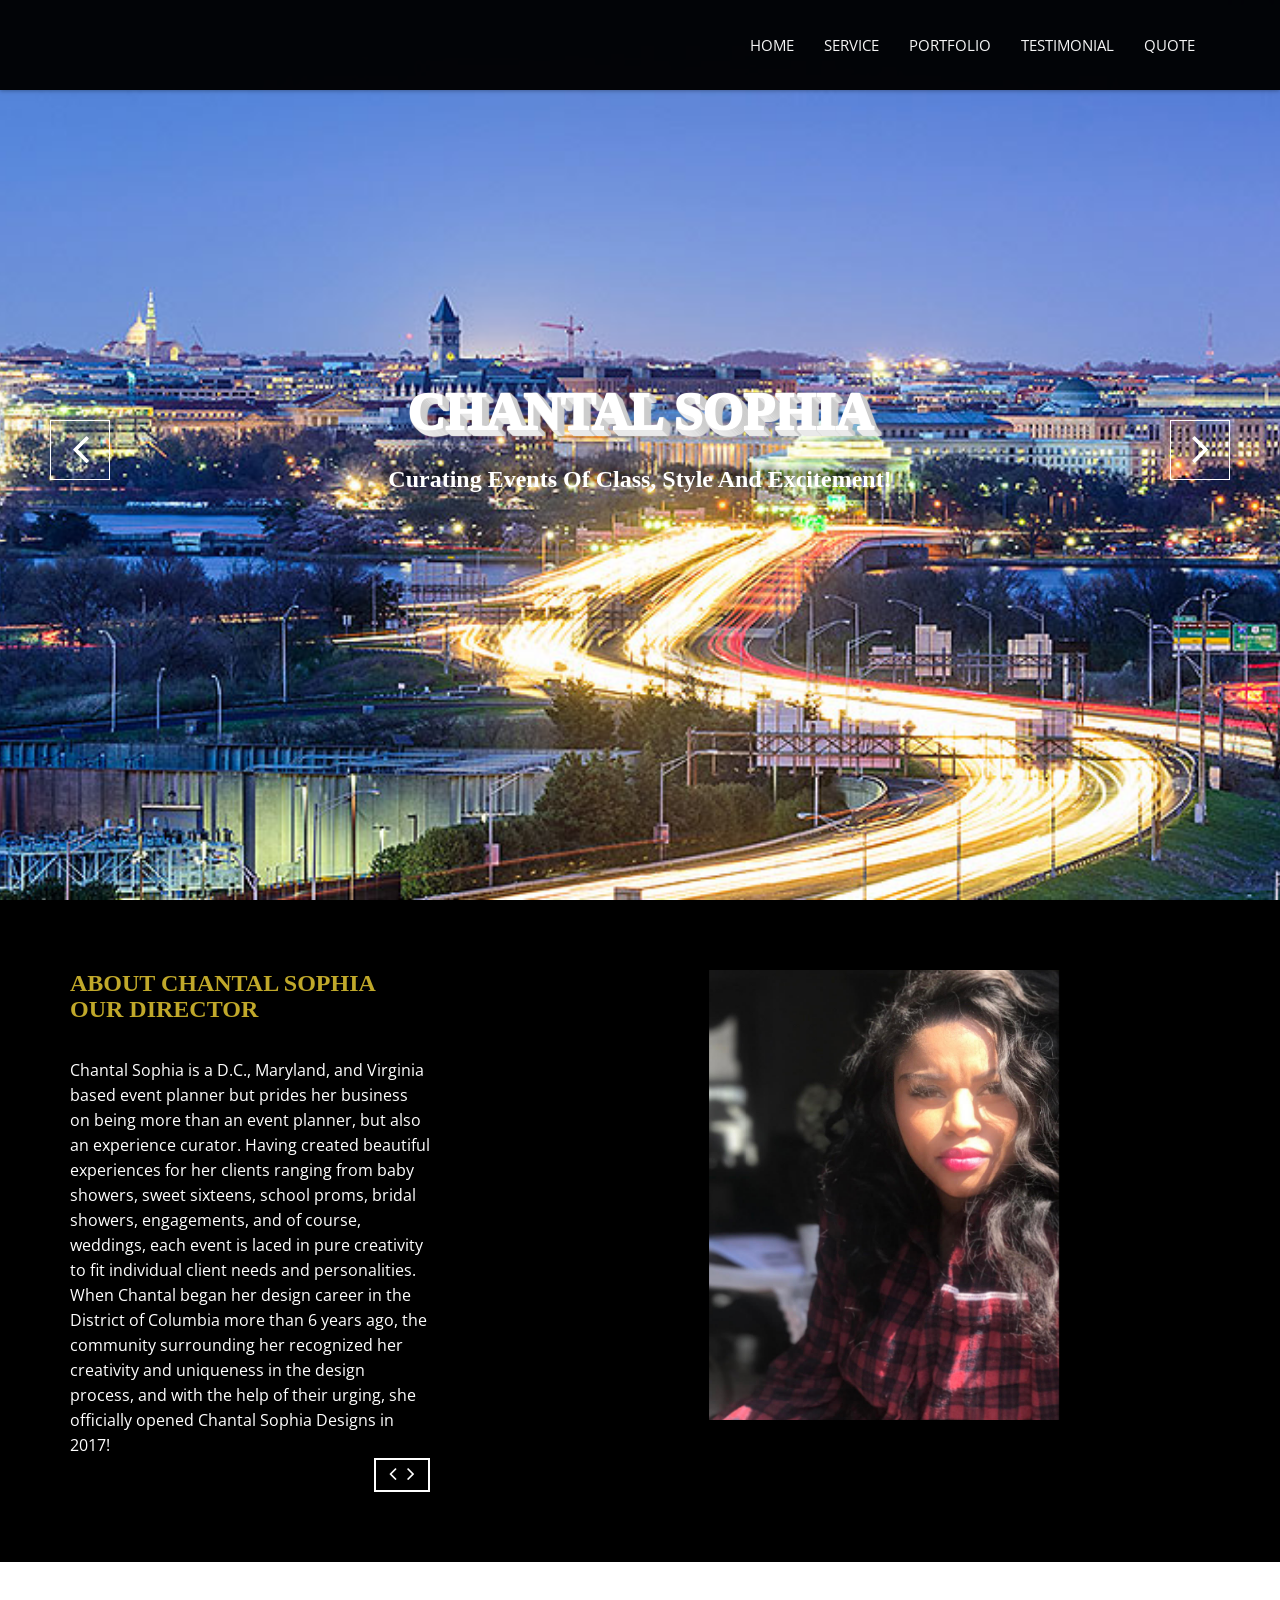
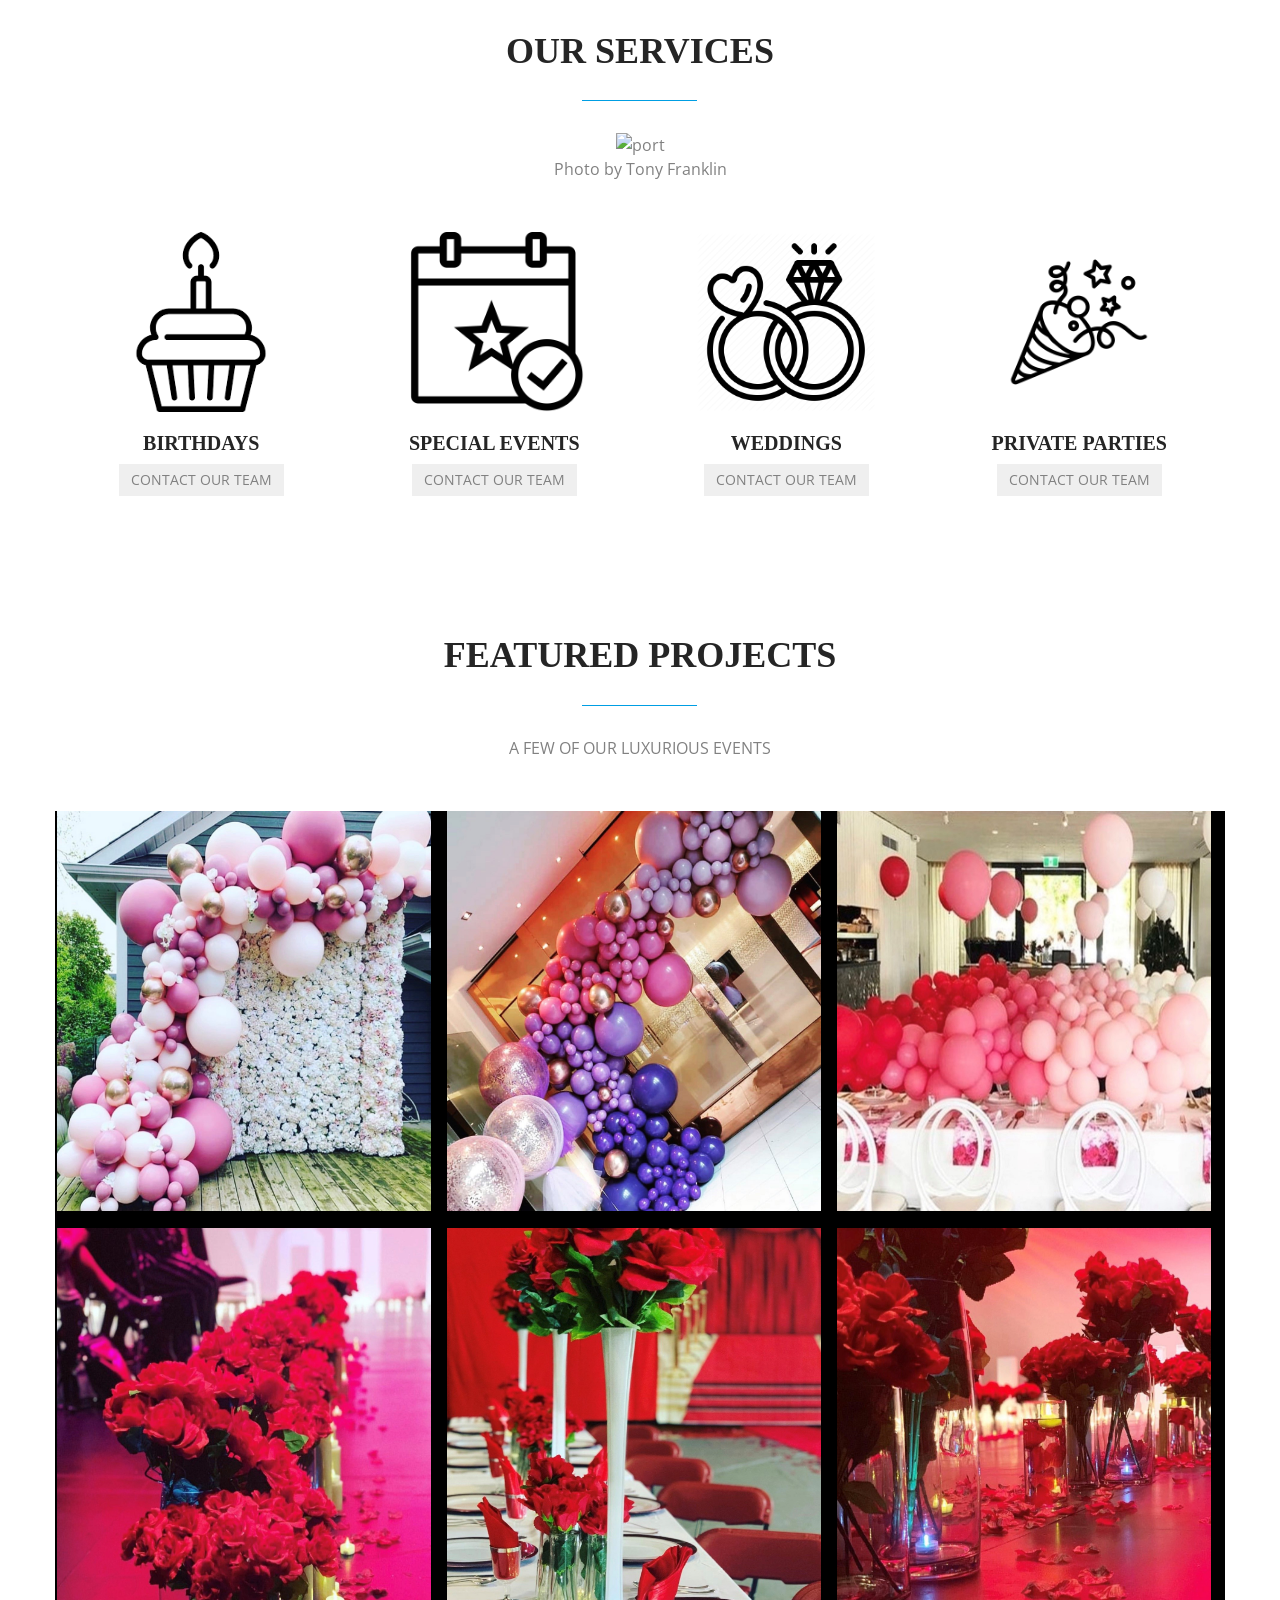
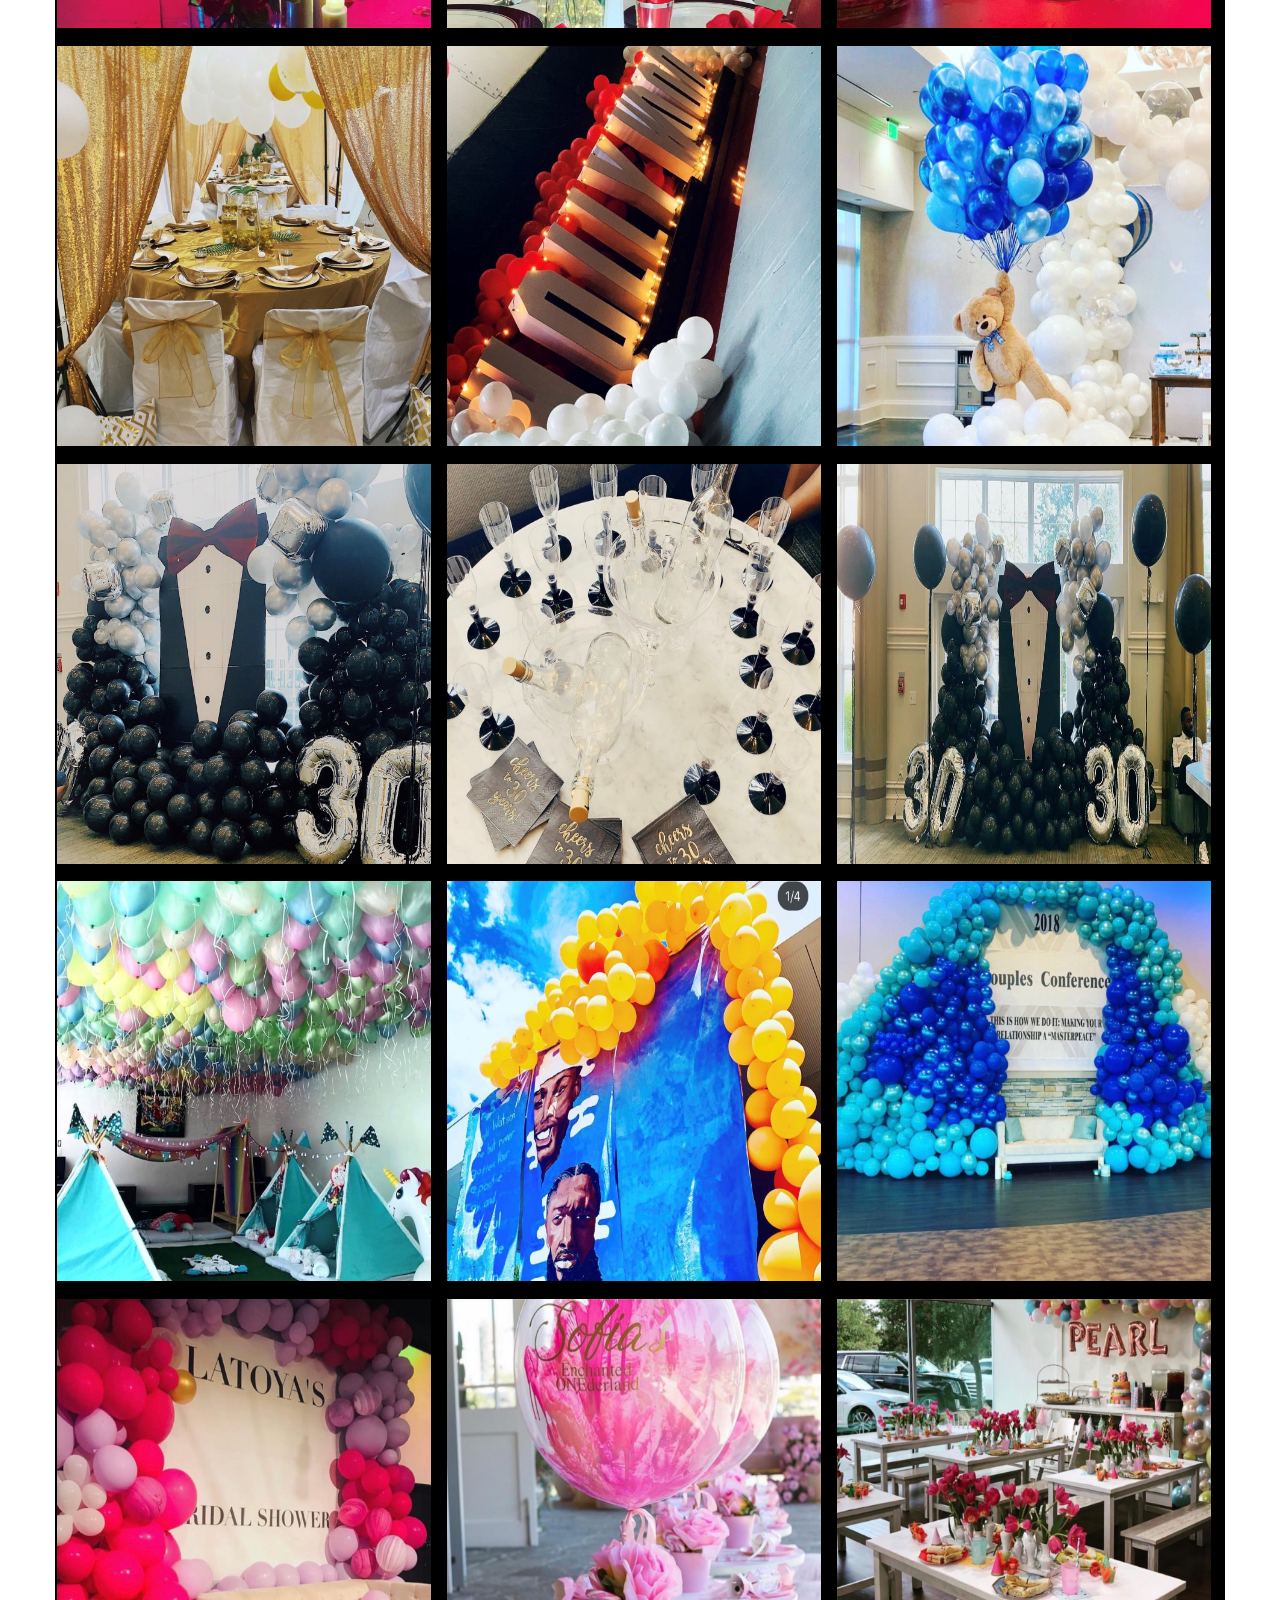
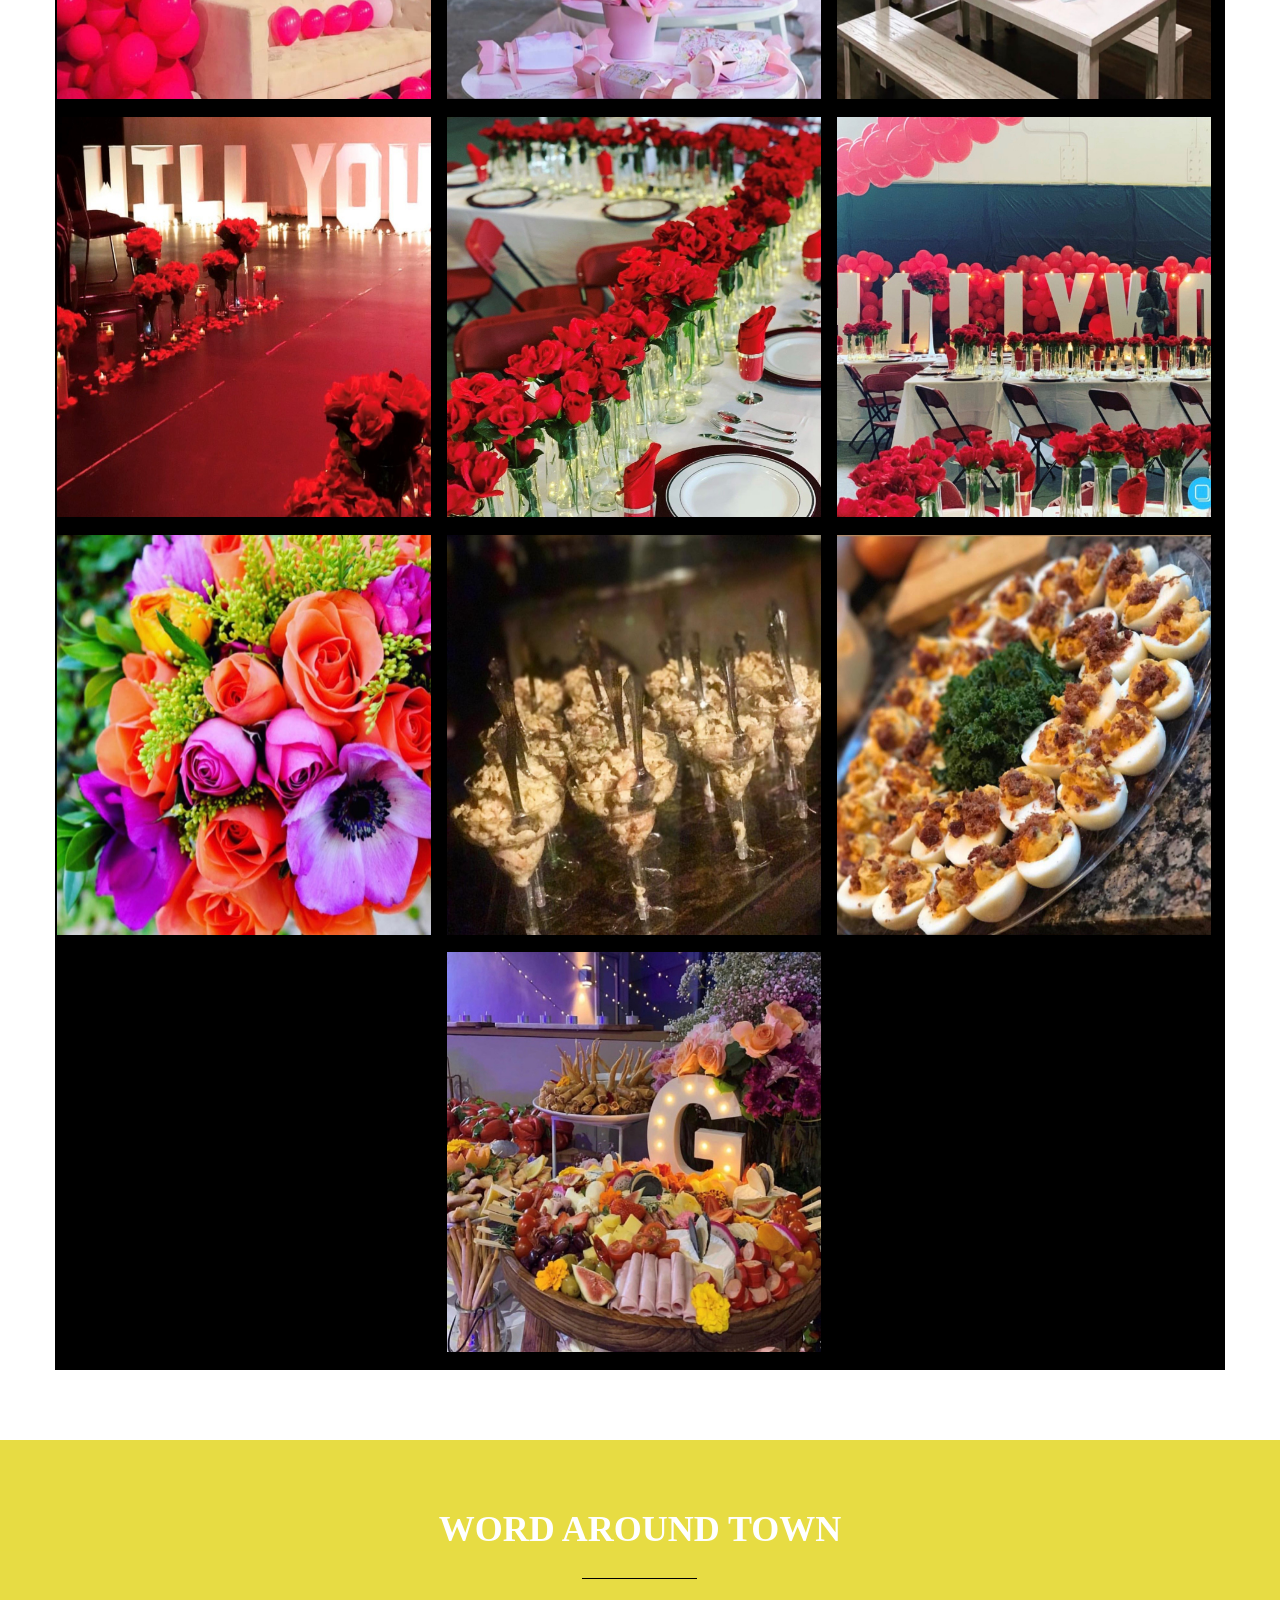
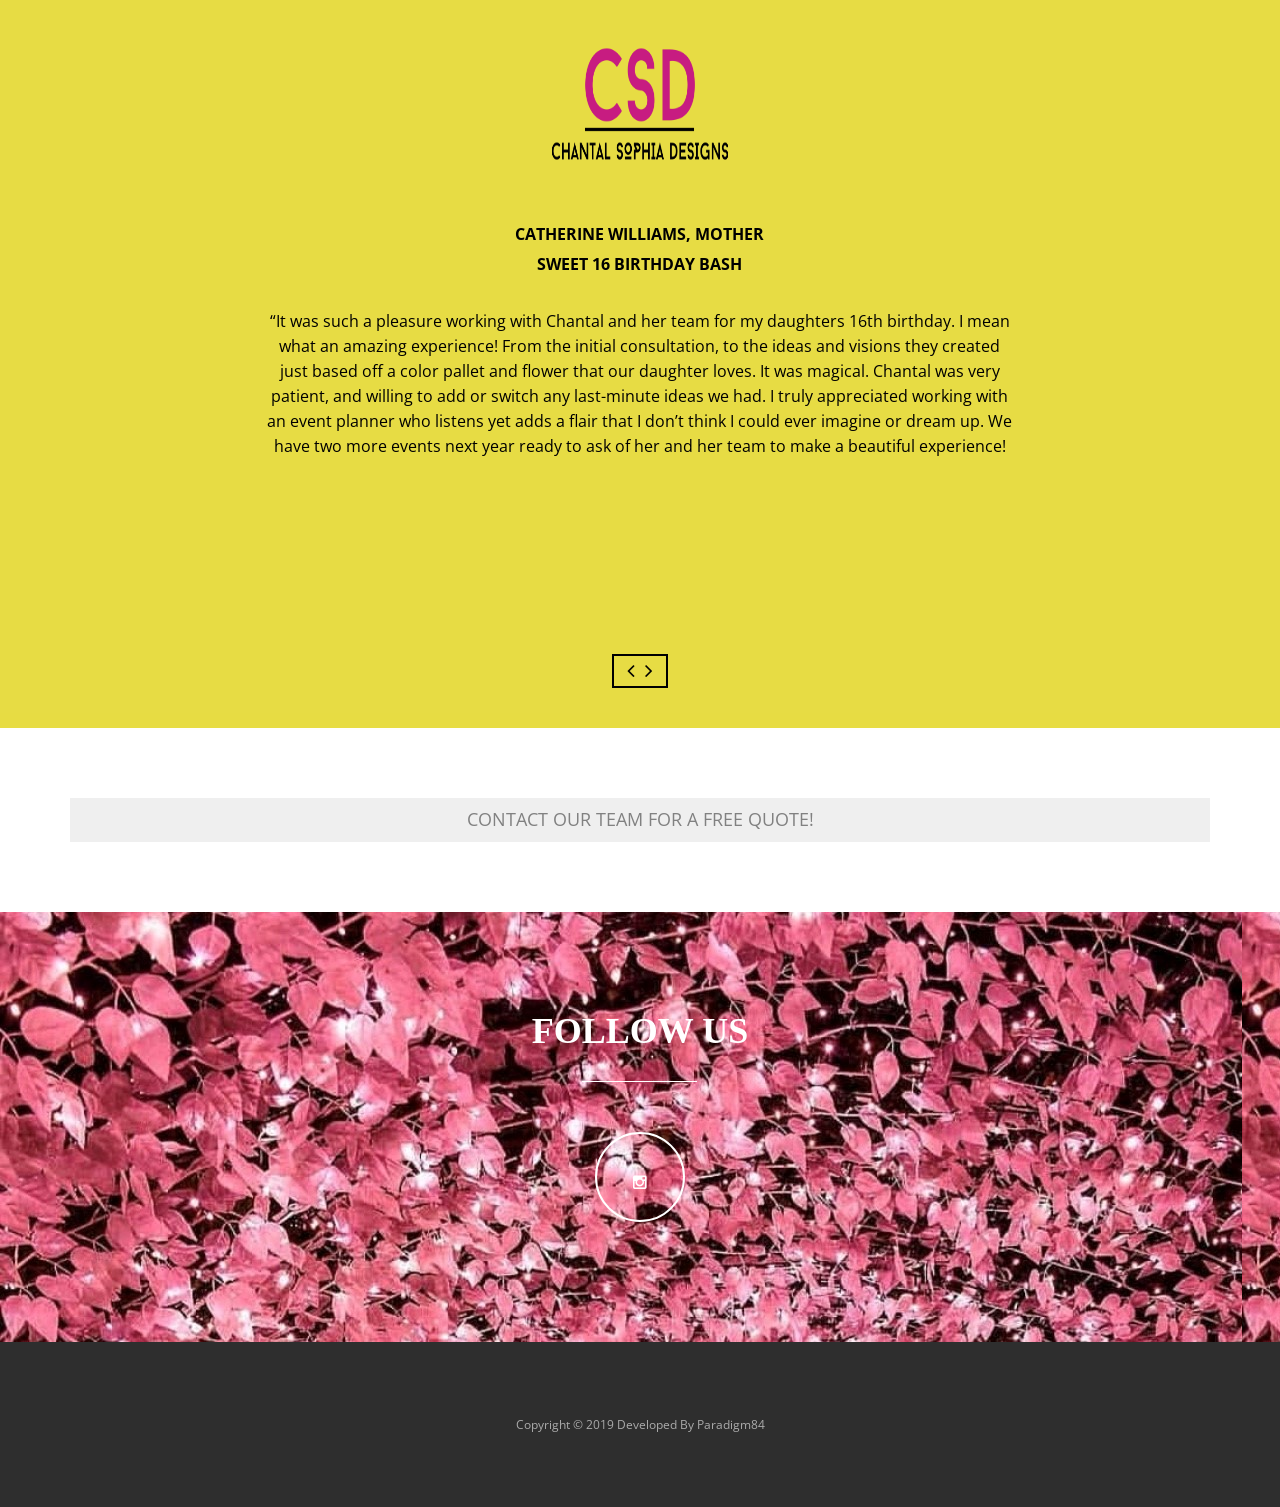
==== index.html @ fba6b1ac "re organized file structure" ====
<!DOCTYPE html>
<!--[if lt IE 7]>      <html lang="en" class="no-js lt-ie9 lt-ie8 lt-ie7"> <![endif]-->
<!--[if IE 7]>         <html lang="en" class="no-js lt-ie9 lt-ie8"> <![endif]-->
<!--[if IE 8]>         <html lang="en" class="no-js lt-ie9"> <![endif]-->
<!--[if gt IE 8]><!-->
<html lang="en" class="no-js">
<!--<![endif]-->

<head>
  <!-- meta character set -->
  <meta charset="utf-8" />
  <!-- Always force latest IE rendering engine or request Chrome Frame -->
  <meta http-equiv="X-UA-Compatible" content="IE=edge,chrome=1" />
  <title>Chantal Sophia</title>
  <!-- Meta Description -->
  <meta name="description" content="Blue One Page Creative HTML5 Template" />
  <meta name="keywords"
    content="one page, single page, onepage, responsive, parallax, creative, business, html5, css3, css3 animation" />
  <meta name="author" content="Muhammad Morshed" />

  <!-- Mobile Specific Meta -->
  <meta name="viewport" content="width=device-width, initial-scale=1" />

  <!-- CSS
		================================================== -->

  <link href="http://fonts.googleapis.com/css?family=Open+Sans:400,300,700" rel="stylesheet" type="text/css" />

  <!-- Fontawesome Icon font -->
  <link rel="stylesheet" href="css/font-awesome.min.css" />
  <!-- bootstrap.min -->
  <link rel="stylesheet" href="css/jquery.fancybox.css" />
  <!-- bootstrap.min -->
  <link rel="stylesheet" href="css/bootstrap.min.css" />
  <!-- bootstrap.min -->
  <link rel="stylesheet" href="css/owl.carousel.css" />
  <!-- bootstrap.min -->
  <link rel="stylesheet" href="css/slit-slider.css" />
  <!-- bootstrap.min -->
  <link rel="stylesheet" href="css/animate.css" />
  <!-- Main Stylesheet -->
  <link rel="stylesheet" href="css/main.css" />

  <!-- Modernizer Script for old Browsers -->
  <script src="js/modernizr-2.6.2.min.js"></script>
</head>

<body id="body">
  <!-- preloader -->
  <div id="preloader">
    <div class="loder-box">
      <div class="battery"></div>
    </div>
  </div>
  <!-- end preloader -->

  <!--
        Fixed Navigation
        ==================================== -->
  <header id="navigation" class="navbar-inverse navbar-fixed-top animated-header">
    <div class="container">
      <div class="navbar-header">
        <!-- responsive nav button -->
        <button type="button" class="navbar-toggle" data-toggle="collapse" data-target=".navbar-collapse">
          <span class="sr-only">Toggle navigation</span>
          <span class="icon-bar"></span>
          <span class="icon-bar"></span>
          <span class="icon-bar"></span>
        </button>
        <!-- /responsive nav button -->

        <!-- logo -->
        <!-- <h1 class="navbar-brand">
          <img src="img/logo.png" class="logo" alt="logo" style="position:absolute; width:250px; height:50px;"/>
              
              </div>             
        </h1> -->
        <!-- /logo -->
      </div>

      <!-- main nav -->
      <nav class="collapse navbar-collapse navbar-right" role="navigation">
        <ul id="nav" class="nav navbar-nav">
          <li><a href="#body">Home</a></li>
          <li><a href="#service">Service</a></li>
          <li><a href="#portfolio">portfolio</a></li>
          <li><a href="#testimonials">Testimonial</a></li>
          <li><a href="#price">QUOTE</a></li>
          <!-- <li><a href="#contact">Contact</a></li> -->
        </ul>
      </nav>
      <!-- /main nav -->
    </div>
  </header>
  <!--
        End Fixed Navigation
        ==================================== -->

  <main class="site-content" role="main">
    <!--
        Home Slider
        ==================================== -->

    <section id="home-slider">
      <div id="slider" class="sl-slider-wrapper">
        <div class="sl-slider">
          <div class="sl-slide" data-orientation="horizontal" data-slice1-rotation="-25" data-slice2-rotation="-25"
            data-slice1-scale="2" data-slice2-scale="2">
            <div class="bg-img bg-img-1"></div>

            <div class="slide-caption">
              <div class="caption-content">
                <h2 class="animated fadeInDown">Chantal Sophia</h2>
                <span class="animated fadeInDown">Curating events of class, style and excitement!</span>
              </div>
            </div>
          </div>

          <div class="sl-slide" data-orientation="vertical" data-slice1-rotation="10" data-slice2-rotation="-15"
            data-slice1-scale="1.5" data-slice2-scale="1.5">
            <div class="bg-img bg-img-2"></div>
            <div class="slide-caption">
              <div class="caption-content">
                <h2>Chantal Sophia</h2>
                <span>Curating events of class, style and excitement!</span>

              </div>
            </div>
          </div>

          <div class="sl-slide" data-orientation="horizontal" data-slice1-rotation="3" data-slice2-rotation="3"
            data-slice1-scale="2" data-slice2-scale="1">
            <div class="bg-img bg-img-3"></div>
            <div class="slide-caption">
              <div class="caption-content">
                <h2>Chantal Sophia</h2>
                <span>Curating events of class, style and excitement!</span>

              </div>
            </div>
          </div>
        </div>
        <!-- /sl-slider -->

        <!-- 
                <nav id="nav-arrows" class="nav-arrows">
                    <span class="nav-arrow-prev">Previous</span>
                    <span class="nav-arrow-next">Next</span>
                </nav>
                -->

        <nav id="nav-arrows" class="nav-arrows hidden-xs hidden-sm visible-md visible-lg">
          <a href="javascript:;" class="sl-prev">
            <i class="fa fa-angle-left fa-3x"></i>
          </a>
          <a href="javascript:;" class="sl-next">
            <i class="fa fa-angle-right fa-3x"></i>
          </a>
        </nav>

        <nav id="nav-dots" class="nav-dots visible-xs visible-sm hidden-md hidden-lg">
          <span class="nav-dot-current"></span>
          <span></span>
          <span></span>
        </nav>
      </div>
      <!-- /slider-wrapper -->
    </section>

    <!--
        End Home SliderEnd
        ==================================== -->

    <!-- about section -->
    <section id="about">
      <div class="container" id="about">
        <div class="row">
          <div class="col-md-4 wow animated fadeInLeft">
            <div class="recent-works">
              <h3>About Chantal Sophia our Director</h3>
              <div id="works">
                <div class="work-item">
                  <p>
                    Chantal Sophia is a D.C., Maryland, and Virginia based
                    event planner but prides her business on being more than
                    an event planner, but also an experience curator. Having
                    created beautiful experiences for her clients ranging from
                    baby showers, sweet sixteens, school proms, bridal
                    showers, engagements, and of course, weddings, each event
                    is laced in pure creativity to fit individual client needs
                    and personalities. When Chantal began her design career in
                    the District of Columbia more than 6 years ago, the
                    community surrounding her recognized her creativity and
                    uniqueness in the design process, and with the help of
                    their urging, she officially opened Chantal Sophia Designs
                    in 2017!
                  </p>
                </div>
                <div class="work-item">
                  <p>
                    Today, Chantal and her team are known for planning some of
                    the most unique events that are catered to her clients
                    personalities and wishes From a reserved taste of design
                    to an over the top design taste, there is room for you and
                    her team to collaborate. Her clients love her genuine
                    demeanor, innovative ideas and her ability to bring a
                    vision to life. Whether it’s a dinner for two or a big
                    blowout for hundreds, Chantal and her team have an eye for
                    making their clients’ dreams come true.
                  </p>
                </div>
                <div class="work-item">
                  <p>
                    Chantal Jones in her additional time, loves spending time with her
                    family, educating the youth of South East D.C, cooking,
                    singing, travelling , doing daily devotionals, and of course
                    Instagramming away at @ChantalSophiaDesigns. Chantal is
                    based in the DMV area but brings events to life wherever her
                    team is called.
                  </p>
                </div>
              </div>
            </div>
          </div>
          <div class="col-md-7 col-md-offset-1 wow animated fadeInRight">
            <div class="welcome-block">
              <!-- <h3>Our Director</h3> -->
              <div class="message-body">
                <img src="img/Jones Headshot.jpg" class="fill" alt="director" style="width:350px;height:450px;" />

              </div>

            </div>
          </div>
        </div>
      </div>
    </section>
    <!-- end about section -->

    <!-- Service section -->
    <section id="service">
      <div class="container">
        <div class="row">
          <div class="sec-title text-center">
            <h2 class="wow animated bounceInLeft">Our Services</h2>
            <img src="img/slider/portrait.jpeg" class="center" width="828" height="400" alt="port" />
            <p class="wow animated bounceInRight">Photo by Tony Franklin</p>

          </div>

          <div class="col-md-3 col-sm-6 col-xs-12 text-center wow animated zoomIn">
            <div class="service-item">
              <div class="service-icon">
                <img src="img/birth.png" width="180" height="180" />
              </div>
              <h3>BIRTHDAYS</h3>
              <button type="button" class="btn btn-dark"
                onclick="window.location.href ='https://docs.google.com/forms/d/19hy4f4KpL70eG_c1F5rPAfc_q-gbfwnj--MHxdabqBA/viewform?ts=5dd955f8&edit_requested=true';">Contact
                Our Team</button>
              <p>

              </p>
            </div>
          </div>

          <div class="col-md-3 col-sm-6 col-xs-12 text-center wow animated zoomIn">
            <div class="service-item">
              <div class="service-icon">
                <img src="img/event.jpg" width="180" height="180" />
              </div>
              <h3>SPECIAL EVENTS</h3>
              <button type="button" class="btn btn-dark"
                onclick="window.location.href ='https://docs.google.com/forms/d/19hy4f4KpL70eG_c1F5rPAfc_q-gbfwnj--MHxdabqBA/viewform?ts=5dd955f8&edit_requested=true';">Contact
                Our Team</button>
              <p>

              </p>
            </div>
          </div>

          <div class="col-md-3 col-sm-6 col-xs-12 text-center wow animated zoomIn">
            <div class="service-item">
              <div class="service-icon">
                <img src="img/wedding.png " width="180" height="180" />
              </div>
              <h3>WEDDINGS</h3>
              <button type="button" class="btn btn-dark"
                onclick="window.location.href ='https://docs.google.com/forms/d/19hy4f4KpL70eG_c1F5rPAfc_q-gbfwnj--MHxdabqBA/viewform?ts=5dd955f8&edit_requested=true';">Contact
                Our Team</button>
              <p>

              </p>
            </div>
          </div>

          <div class="col-md-3 col-sm-6 col-xs-12 text-center wow animated zoomIn">
            <div class="service-item">
              <div class="service-icon">
                <img src="img/party.jpg" width="180" height="180" />
              </div>
              <h3>PRIVATE PARTIES</h3>
              <button type="button" class="btn btn-dark"
                onclick="window.location.href ='https://docs.google.com/forms/d/19hy4f4KpL70eG_c1F5rPAfc_q-gbfwnj--MHxdabqBA/viewform?ts=5dd955f8&edit_requested=true';">Contact
                Our Team</button>
              <p>

              </p>
            </div>
          </div>


    </section>

    <!-- end Service section -->

    <!-- portfolio section -->
    <section id="portfolio">
      <div class="container">
        <div class="row">
          <div class="sec-title text-center wow animated fadeInDown">
            <h2>FEATURED PROJECTS</h2>
            <p>
              A FEW OF OUR LUXURIOUS EVENTS
            </p>
          </div>

          <ul class="project-wrapper wow animated fadeInUp">
            <li class="portfolio-item">
              <img src="img/portfolio/1.jpg" class="img-responsive" alt="" style="width:400px;height:400px;" />
              <!-- <figcaption class="mask">
                  <h3>Wall street</h3>
                  <p>
                    Lorem Ipsum is simply dummy text of the printing and
                    typesetting ndustry.
                  </p>
                </figcaption> -->
              <ul class="external">
                <li>
                  <a class="fancybox" title="" data-fancybox-group="works" href="img/portfolio/1.jpg"><i
                      class="fa fa-search"></i></a>
                </li>
                <li>
                  <!-- <a href=""><i class="fa fa-link"></i></a> -->
                </li>
              </ul>
            </li>

            <li class="portfolio-item">
              <img src="img/portfolio/2.jpg" class="img-responsive" alt="" style="width:400px;height:400px;" />
              <!-- <figcaption class="mask">
                  <h3>Wall street</h3>
                  <p>
                    Lorem Ipsum is simply dummy text of the printing and
                    typesetting ndustry.
                  </p>
                </figcaption> -->
              <ul class="external">
                <li>
                  <a class="fancybox" title="" data-fancybox-group="works" href="img/portfolio/2.jpg"><i
                      class="fa fa-search"></i></a>
                </li>
                <li>
                  <!-- <a href=""><i class="fa fa-link"></i></a> -->
                </li>
              </ul>
            </li>

            <li class="portfolio-item">
              <img src="img/portfolio/3.jpg" class="img-responsive" alt="" style="width:400px;height:400px;" />
              <!-- <figcaption class="mask">
                  <h3>Wall street</h3>
                  <p>
                    Lorem Ipsum is simply dummy text of the printing and
                    typesetting ndustry.
                  </p>
                </figcaption> -->
              <ul class="external">
                <li>
                  <a class="fancybox" title="" data-fancybox-group="works" href="img/portfolio/3.jpg"><i
                      class="fa fa-search"></i></a>
                </li>
                <li>
                  <!-- <a href=""><i class="fa fa-link"></i></a> -->
                </li>
              </ul>
            </li>

            <li class="portfolio-item">
              <img src="img/portfolio/4.jpg" class="img-responsive" alt="" style="width:400px;height:400px;" />
              <!-- <figcaption class="mask">
                  <h3>Wall street</h3>
                  <p>
                    Lorem Ipsum is simply dummy text of the printing and
                    typesetting ndustry.
                  </p>
                </figcaption> -->
              <ul class="external">
                <li>
                  <a class="fancybox" title="" data-fancybox-group="works" href="img/portfolio/4.jpg"><i
                      class="fa fa-search"></i></a>
                </li>
                <li>
                  <!-- <a href=""><i class="fa fa-link"></i></a> -->
                </li>
              </ul>
            </li>

            <li class="portfolio-item">
              <img src="img/portfolio/5.jpg" class="img-responsive" alt="" style="width:400px;height:400px;" />
              <!-- <figcaption class="mask">
                  <h3>Wall street</h3>
                  <p>
                    Lorem Ipsum is simply dummy text of the printing and
                    typesetting ndustry.
                  </p>
                </figcaption> -->
              <ul class="external">
                <li>
                  <a class="fancybox" title="" data-fancybox-group="works" href="img/portfolio/5.jpg"><i
                      class="fa fa-search"></i></a>
                </li>
                <li>
                  <!-- <a href=""><i class="fa fa-link"></i></a> -->
                </li>
              </ul>
            </li>

            <li class="portfolio-item">
              <img src="img/portfolio/6.jpg" class="img-responsive" alt="" style="width:400px;height:400px;" />
              <!-- <figcaption class="mask">
                  <h3>Wall street</h3>
                  <p>
                    Lorem Ipsum is simply dummy text of the printing and
                    typesetting ndustry.
                  </p>
                </figcaption> -->
              <ul class="external">
                <li>
                  <a class="fancybox" title="" data-fancybox-group="works" href="img/portfolio/6.jpg"><i
                      class="fa fa-search"></i></a>
                </li>
                <li>
                  <!-- <a href=""><i class="fa fa-link"></i></a> -->
                </li>
              </ul>
            </li>

            <li class="portfolio-item">
              <img src="img/portfolio/7.jpg" class="img-responsive" alt="" style="width:400px;height:400px;" />
              <!-- <figcaption class="mask">
                  <h3>Wall street</h3>
                  <p>
                    Lorem Ipsum is simply dummy text of the printing and
                    typesetting ndustry.
                  </p>
                </figcaption> -->
              <ul class="external">
                <li>
                  <a class="fancybox" title="" data-fancybox-group="works" href="img/portfolio/7.jpg"><i
                      class="fa fa-search"></i></a>
                </li>
                <li>
                  <!-- <a href=""><i class="fa fa-link"></i></a> -->
                </li>
              </ul>
            </li>

            <li class="portfolio-item">
              <img src="img/portfolio/8.jpg" class="img-responsive" alt="" style="width:400px;height:400px;" />
              <!-- <figcaption class="mask">
                  <h3>Wall street</h3>
                  <p>
                    Lorem Ipsum is simply dummy text of the printing and
                    typesetting ndustry.
                  </p>
                </figcaption> -->
              <ul class="external">
                <li>
                  <a class="fancybox" title="" data-fancybox-group="works" href="img/portfolio/8.jpg"><i
                      class="fa fa-search"></i></a>
                </li>
                <li>
                  <!-- <a href=""><i class="fa fa-link"></i></a> -->
                </li>
              </ul>
            </li>

            <li class="portfolio-item">
              <img src="img/portfolio/9.jpg" class="img-responsive" alt="" style="width:400px;height:400px;" />
              <!-- <figcaption class="mask">
                  <h3>Wall street</h3>
                  <p>
                    Lorem Ipsum is simply dummy text of the printing and
                    typesetting ndustry.
                  </p>
                </figcaption> -->
              <ul class="external">
                <li>
                  <a class="fancybox" title="" data-fancybox-group="works" href="img/portfolio/9.jpg"><i
                      class="fa fa-search"></i></a>
                </li>
                <li>
                  <!-- <a href=""><i class="fa fa-link"></i></a> -->
                </li>
              </ul>
            </li>

            <li class="portfolio-item">
              <img src="img/portfolio/10.jpg" class="img-responsive" alt="" style="width:400px;height:400px;" />
              <!-- <figcaption class="mask">
                  <h3>Wall street</h3>
                  <p>
                    Lorem Ipsum is simply dummy text of the printing and
                    typesetting ndustry.
                  </p>
                </figcaption> -->
              <ul class="external">
                <li>
                  <a class="fancybox" title="" data-fancybox-group="works" href="img/portfolio/10.jpg"><i
                      class="fa fa-search"></i></a>
                </li>
                <li>
                  <!-- <a href=""><i class="fa fa-link"></i></a> -->
                </li>
              </ul>
            </li>

            <li class="portfolio-item">
              <img src="img/portfolio/11.jpg" class="img-responsive" alt="" style="width:400px;height:400px;" />
              <!-- <figcaption class="mask">
                  <h3>Wall street</h3>
                  <p>
                    Lorem Ipsum is simply dummy text of the printing and
                    typesetting ndustry.
                  </p>
                </figcaption> -->
              <ul class="external">
                <li>
                  <a class="fancybox" title="" data-fancybox-group="works" href="img/portfolio/11.jpg"><i
                      class="fa fa-search"></i></a>
                </li>
                <li>
                  <!-- <a href=""><i class="fa fa-link"></i></a> -->
                </li>
              </ul>
            </li>

            <li class="portfolio-item">
              <img src="img/portfolio/12.jpg" class="img-responsive" alt="" style="width:400px;height:400px;" />
              <!-- <figcaption class="mask">
                  <h3>Wall street</h3>
                  <p>
                    Lorem Ipsum is simply dummy text of the printing and
                    typesetting ndustry.
                  </p>
                </figcaption> -->
              <ul class="external">
                <li>
                  <a class="fancybox" title="" data-fancybox-group="works" href="img/portfolio/12.jpg"><i
                      class="fa fa-search"></i></a>
                </li>
                <li>
                  <!-- <a href=""><i class="fa fa-link"></i></a> -->
                </li>
              </ul>
            </li>

            <li class="portfolio-item">
              <img src="img/portfolio/13.jpg" class="img-responsive" alt="" style="width:400px;height:400px;" />
              <!-- <figcaption class="mask">
                  <h3>Wall street</h3>
                  <p>
                    Lorem Ipsum is simply dummy text of the printing and
                    typesetting ndustry.
                  </p>
                </figcaption> -->
              <ul class="external">
                <li>
                  <a class="fancybox" title="" data-fancybox-group="works" href="img/portfolio/13.jpg"><i
                      class="fa fa-search"></i></a>
                </li>
                <li>
                  <!-- <a href=""><i class="fa fa-link"></i></a> -->
                </li>
              </ul>
            </li>

            <li class="portfolio-item">
              <img src="img/portfolio/14.jpg" class="img-responsive" alt="" style="width:400px;height:400px;" />
              <!-- <figcaption class="mask">
                  <h3>Wall street</h3>
                  <p>
                    Lorem Ipsum is simply dummy text of the printing and
                    typesetting ndustry.
                  </p>
                </figcaption> -->
              <ul class="external">
                <li>
                  <a class="fancybox" title="" data-fancybox-group="works" href="img/portfolio/14.jpg"><i
                      class="fa fa-search"></i></a>
                </li>
                <li>
                  <!-- <a href=""><i class="fa fa-link"></i></a> -->
                </li>
              </ul>
            </li>

            <li class="portfolio-item">
              <img src="img/portfolio/15.jpg" class="img-responsive" alt="" style="width:400px;height:400px;" />
              <!-- <figcaption class="mask">
                  <h3>Wall street</h3>
                  <p>
                    Lorem Ipsum is simply dummy text of the printing and
                    typesetting ndustry.
                  </p>
                </figcaption> -->
              <ul class="external">
                <li>
                  <a class="fancybox" title="" data-fancybox-group="works" href="img/portfolio/15.jpg"><i
                      class="fa fa-search"></i></a>
                </li>
                <li>
                  <!-- <a href=""><i class="fa fa-link"></i></a> -->
                </li>
              </ul>
            </li>

            <li class="portfolio-item">
              <img src="img/portfolio/16.jpg" class="img-responsive" alt="" style="width:400px;height:400px;" />
              <!-- <figcaption class="mask">
                  <h3>Wall street</h3>
                  <p>
                    Lorem Ipsum is simply dummy text of the printing and
                    typesetting ndustry.
                  </p>
                </figcaption> -->
              <ul class="external">
                <li>
                  <a class="fancybox" title="" data-fancybox-group="works" href="img/portfolio/16.jpg"><i
                      class="fa fa-search"></i></a>
                </li>
                <li>
                  <!-- <a href=""><i class="fa fa-link"></i></a> -->
                </li>
              </ul>
            </li>

            <li class="portfolio-item">
              <img src="img/portfolio/17.jpg" class="img-responsive" alt="" style="width:400px;height:400px;" />
              <!-- <figcaption class="mask">
                  <h3>Wall street</h3>
                  <p>
                    Lorem Ipsum is simply dummy text of the printing and
                    typesetting ndustry.
                  </p>
                </figcaption> -->
              <ul class="external">
                <li>
                  <a class="fancybox" title="" data-fancybox-group="works" href="img/portfolio/17.jpg"><i
                      class="fa fa-search"></i></a>
                </li>
                <li>
                  <!-- <a href=""><i class="fa fa-link"></i></a> -->
                </li>
              </ul>
            </li>

            <li class="portfolio-item">
              <img src="img/portfolio/18.jpg" class="img-responsive" alt="" style="width:400px;height:400px;" />
              <!-- <figcaption class="mask">
                  <h3>Wall street</h3>
                  <p>
                    Lorem Ipsum is simply dummy text of the printing and
                    typesetting ndustry.
                  </p>
                </figcaption> -->
              <ul class="external">
                <li>
                  <a class="fancybox" title="" data-fancybox-group="works" href="img/portfolio/18.jpg"><i
                      class="fa fa-search"></i></a>
                </li>
                <li>
                  <!-- <a href=""><i class="fa fa-link"></i></a> -->
                </li>
              </ul>
            </li>

            <li class="portfolio-item">
              <img src="img/portfolio/19.jpg" class="img-responsive" alt="" style="width:400px;height:400px;" />
              <!-- <figcaption class="mask">
                  <h3>Wall street</h3>
                  <p>
                    Lorem Ipsum is simply dummy text of the printing and
                    typesetting ndustry.
                  </p>
                </figcaption> -->
              <ul class="external">
                <li>
                  <a class="fancybox" title="" data-fancybox-group="works" href="img/portfolio/19.jpg"><i
                      class="fa fa-search"></i></a>
                </li>
                <li>
                  <!-- <a href=""><i class="fa fa-link"></i></a> -->
                </li>
              </ul>
            </li>

            <li class="portfolio-item">
              <img src="img/portfolio/20.jpg" class="img-responsive" alt="" style="width:400px;height:400px;" />
              <!-- <figcaption class="mask">
                    <h3>Wall street</h3>
                    <p>
                      Lorem Ipsum is simply dummy text of the printing and
                      typesetting ndustry.
                    </p>
                  </figcaption> -->
              <ul class="external">
                <li>
                  <a class="fancybox" title="" data-fancybox-group="works" href="img/portfolio/20.jpg"><i
                      class="fa fa-search"></i></a>
                </li>
                <li>
                  <!-- <a href=""><i class="fa fa-link"></i></a> -->
                </li>
              </ul>
            </li>

            <li class="portfolio-item">
              <img src="img/portfolio/21.jpg" class="img-responsive" alt="" style="width:400px;height:400px;" />
              <!-- <figcaption class="mask">
                      <h3>Wall street</h3>
                      <p>
                        Lorem Ipsum is simply dummy text of the printing and
                        typesetting ndustry.
                      </p>
                    </figcaption> -->
              <ul class="external">
                <li>
                  <a class="fancybox" title="" data-fancybox-group="works" href="img/portfolio/21.jpg"><i
                      class="fa fa-search"></i></a>
                </li>
                <li>
                  <!-- <a href=""><i class="fa fa-link"></i></a> -->
                </li>
              </ul>
            </li>



            <li class="portfolio-item">
              <img src="img/portfolio/23.jpg" class="img-responsive" alt="" style="width:400px;height:400px;" />
              <!-- <figcaption class="mask">
                          <h3>Wall street</h3>
                          <p>
                            Lorem Ipsum is simply dummy text of the printing and
                            typesetting ndustry.
                          </p>
                        </figcaption> -->
              <ul class="external">
                <li>
                  <a class="fancybox" title="" data-fancybox-group="works" href="img/portfolio/23.jpg"><i
                      class="fa fa-search"></i></a>
                </li>
                <li>
                  <!-- <a href=""><i class="fa fa-link"></i></a> -->
                </li>
              </ul>
            </li>

            <li class="portfolio-item">
              <img src="img/portfolio/24.jpg" class="img-responsive" alt="" style="width:400px;height:400px;" />
              <!-- <figcaption class="mask">
                            <h3>Wall street</h3>
                            <p>
                              Lorem Ipsum is simply dummy text of the printing and
                              typesetting ndustry.
                            </p>
                          </figcaption> -->
              <ul class="external">
                <li>
                  <a class="fancybox" title="" data-fancybox-group="works" href="img/portfolio/24.jpg"><i
                      class="fa fa-search"></i></a>
                </li>
                <li>
                  <!-- <a href=""><i class="fa fa-link"></i></a> -->
                </li>
              </ul>
            </li>

            <li class="portfolio-item">
              <img src="img/portfolio/25.jpg" class="img-responsive" alt="" style="width:400px;height:400px;" />
              <!-- <figcaption class="mask">
                              <h3>Wall street</h3>
                              <p>
                                Lorem Ipsum is simply dummy text of the printing and
                                typesetting ndustry.
                              </p>
                            </figcaption> -->
              <ul class="external">
                <li>
                  <a class="fancybox" title="" data-fancybox-group="works" href="img/portfolio/25.jpg"><i
                      class="fa fa-search"></i></a>
                </li>
                <li>
                  <!-- <a href=""><i class="fa fa-link"></i></a> -->
                </li>
              </ul>
            </li>

            <li class="portfolio-item">
              <img src="img/portfolio/26.jpg" class="img-responsive" alt="" style="width:400px;height:400px;" />
              <!-- <figcaption class="mask">
                                <h3>Wall street</h3>
                                <p>
                                  Lorem Ipsum is simply dummy text of the printing and
                                  typesetting ndustry.
                                </p>
                              </figcaption> -->
              <ul class="external">
                <li>
                  <a class="fancybox" title="" data-fancybox-group="works" href="img/portfolio/26.jpg"><i
                      class="fa fa-search"></i></a>
                </li>
                <li>
                  <!-- <a href=""><i class="fa fa-link"></i></a> -->
                </li>
              </ul>
            </li>





            <!-- <li class="portfolio-item">
                <img
                  src="img/portfolio/i2.jpg"
                  class="img-responsive"
                  alt="Lorem Ipsum is simply dummy text of the printing and typesetting ndustry. "
                />
                <figcaption class="mask">
                  <h3>Wall street</h3>
                  <p>
                    Lorem Ipsum is simply dummy text of the printing and
                    typesetting ndustry.
                  </p>
                </figcaption>
                <ul class="external">
                  <li>
                    <a
                      class="fancybox"
                      title="Wall street"
                      href="img/slider/banner.jpg"
                      data-fancybox-group="works"
                      ><i class="fa fa-search"></i
                    ></a>
                  </li>
                  <li>
                    <a href=""><i class="fa fa-link"></i></a>
                  </li>
                </ul>
              </li>

              <li class="portfolio-item">
                <img
                  src="img/portfolio/item3.jpg"
                  class="img-responsive"
                  alt="Lorem Ipsum is simply dummy text of the printing and typesetting ndustry. "
                />
                <figcaption class="mask">
                  <h3>Wall street</h3>
                  <p>
                    Lorem Ipsum is simply dummy text of the printing and
                    typesetting ndustry.
                  </p>
                </figcaption>
                <ul class="external">
                  <li>
                    <a
                      class="fancybox"
                      title="Behind The world"
                      data-fancybox-group="works"
                      href="img/portfolio/item3.jpg"
                      ><i class="fa fa-search"></i
                    ></a>
                  </li>
                  <li>
                    <a href=""><i class="fa fa-link"></i></a>
                  </li>
                </ul>
              </li>

              <li class="portfolio-item">
                <img
                  src="img/portfolio/item4.jpg"
                  class="img-responsive"
                  alt="Lorem Ipsum is simply dummy text of the printing and typesetting ndustry."
                />
                <figcaption class="mask">
                  <h3>Wall street</h3>
                  <p>
                    Lorem Ipsum is simply dummy text of the printing and
                    typesetting ndustry.
                  </p>
                </figcaption>
                <ul class="external">
                  <li>
                    <a
                      class="fancybox"
                      title="Wall street 4"
                      data-fancybox-group="works"
                      href="img/portfolio/item4.jpg"
                      ><i class="fa fa-search"></i
                    ></a>
                  </li>
                  <li>
                    <a href=""><i class="fa fa-link"></i></a>
                  </li>
                </ul>
              </li>

              <li class="portfolio-item">
                <img
                  src="img/portfolio/item5.jpg"
                  class="img-responsive"
                  alt="Lorem Ipsum is simply dummy text of the printing and typesetting ndustry. "
                />
                <figcaption class="mask">
                  <h3>Wall street</h3>
                  <p>
                    Lorem Ipsum is simply dummy text of the printing and
                    typesetting ndustry.
                  </p>
                </figcaption>
                <ul class="external">
                  <li>
                    <a
                      class="fancybox"
                      title="Wall street 5"
                      data-fancybox-group="works"
                      href="img/portfolio/item5.jpg"
                      ><i class="fa fa-search"></i
                    ></a>
                  </li>
                  <li>
                    <a href=""><i class="fa fa-link"></i></a>
                  </li>
                </ul>
              </li>

              <li class="portfolio-item">
                <img
                  src="img/portfolio/item6.jpg"
                  class="img-responsive"
                  alt="Lorem Ipsum is simply dummy text of the printing and typesetting ndustry. "
                />
                <figcaption class="mask">
                  <h3>Wall street</h3>
                  <p>
                    Lorem Ipsum is simply dummy text of the printing and
                    typesetting ndustry.
                  </p>
                </figcaption>
                <ul class="external">
                  <li>
                    <a
                      class="fancybox"
                      title="Wall street 6"
                      data-fancybox-group="works"
                      href="img/portfolio/item6.jpg"
                      ><i class="fa fa-search"></i
                    ></a>
                  </li>
                  <li>
                    <a href=""><i class="fa fa-link"></i></a>
                  </li>
                </ul>
              </li> -->
          </ul>
        </div>
      </div>
    </section>
    <!-- end portfolio section -->

    <!-- Testimonial section -->
    <section id="testimonials" class="parallax">
      <div class="overlay">
        <div class="container">
          <div class="row">
            <div class="sec-title text-center white wow animated fadeInDown">
              <h2>Word Around Town</h2>
            </div>

            <div id="testimonial" class=" wow animated fadeInUp">
              <div class="testimonial-item text-center">
                <img src="img/logo.png" alt="Our Clients" />
                <div class="clearfix">
                  <span>Catherine Williams, Mother
                    <br> Sweet 16 Birthday Bash
                  </span>
                  <p>
                    “It was such a pleasure working with Chantal and her team for my daughters 16th birthday. I mean
                    what an amazing experience! From the initial consultation, to the ideas and visions they created
                    just based off a color pallet and flower that our daughter loves. It was magical. Chantal was very
                    patient, and willing to add or switch any last-minute ideas we had. I truly appreciated working with
                    an event planner who listens yet adds a flair that I don’t think I could ever imagine or dream up.
                    We have two more events next year ready to ask of her and her team to make a beautiful experience!
                  </p>
                </div>
              </div>
              <div class="testimonial-item text-center">
                  <img src="img/logo.png" alt="Our Clients" />
                <div class="clearfix">
                  <span>Jessica Randolf- Myers, President
                    AMPSS
                    <br>Minority Night
                  </span>
                  <p>
                    Chantal, thank you for your outstanding service to the Association of Minorities in Public School
                    Systems. As we have come to expect, you ensured a first-class experience from start to finish - the
                    full design space, CSD catered meals, flower arrangements, and all your attention to detail; it’s
                    truly on another level. People have failed to realize that event planning is so much more than
                    decorations. The event logistics were handled with a great level of care and professionalism. You
                    thought of every area in design and ensured that what was needed in the space was there. I
                    personally appreciate your love and attention to the needs of children and wanting to ensure that
                    they had a place in the design to enjoy and be actively involved. Thank you for your warm demeanor,
                    and bubbly personality. It was mixed with a hard-working, we are about business, approach and that
                    is the epitome of who I’d want for myself and recommend to others to handle business in the future.
                  </p>
                </div>
              </div>
              <div class="testimonial-item text-center">
                  <img src="img/logo.png" alt="Our Clients" />
                <div class="clearfix">
                  <span>Marissa Engleheart, Bride </span>
                  <p>
                    I was quite overwhelmed at first when thinking about planning a huge party at our home, so I reached
                    out to a few party planners. I was so happy I picked Chantal Sophia Designs. She helped my husband
                    and I plan a party in our backyard to celebrate our recent wedding. Chantal and this team were
                    honestly the best! Over the top creativity, and her ability to see spaces and visualize beautiful
                    things that can come to life was inspiring to watch and be a part of. It was her ideas that really
                    made the party spectacular. She thought of everything, so the planning process wasn’t tedious on my
                    end. She had great relationships with all her vendors, which showed me the type of business person
                    she prides herself to be; cultivating lasting relationships. We met through a mutual friend’s
                    recommendation, but through the three-month process of working with her I saw how genuine and
                    beautiful her spirit is. She is as a friend you dream of having outside of the business. The party
                    could not have looked more beautiful or gone more smoothly. I highly recommend using Chantal Sophia
                    Designs for any event you have!
                  </p>
                </div>
              </div>

              <div class="testimonial-item text-center">
                  <img src="img/logo.png" alt="Our Clients" />
                <div class="clearfix">
                  <span>Crystal Balogun, Executive Business Manager
                    <br>DCPS Stanton Elementary School
                  </span>
                  <p>
                    The Stanton school community benefits from your approach to, and work with, our needs from year to
                    year. This was year 6 of you executing an amazing PROM for our students. A prom experience that
                    feels more like a wedding because anything you touch brings on extravagant things. Each year there
                    is a new theme and you out-do the year prior. Your personal commitment to bringing so much joy to
                    this underserved community through our annual PROM, speaks volumes of your character and so much
                    hope in our community. The entire community knows about, looks forward to, and talks about our prom,
                    all thanks to you. The amount of time you and your staff put into the implementation, from planning,
                    to set-up, to clean-up is always exceptional. Your work and tending to every little detail has
                    greatly contributed to the success of anything you touch. Everything turns to gold.
                  </p>
                </div>
              </div>

              <div class="testimonial-item text-center">
                  <img src="img/logo.png" alt="Our Clients" />
                <div class="clearfix">
                  <span>Latoya Jenkins, Bride </span>
                  <p>
                    My bridesmaids surprised me with a bridal shower, and as any bride you have a lot on your plate and
                    are being pulled in several directions. I remember walking into the room and feeling an overwhelming
                    sense of love and gratitude. One for my tribe of sisters, but secondly that they entrusted such a
                    gem named Chantal to bring this ordinary room to LIFE. Her ability to take a space and really do
                    anything she wants with it, is remarkable. Specifically, her balloon backdrops and arch that she
                    created was the focal point of the whole party. People could not get enough of it! It was gorgeous.
                    She is magical. Trust her with your vision, she really won’t disappoint.
                  </p>
                </div>
              </div>

              <div class="testimonial-item text-center">
                  <img src="img/logo.png" alt="Our Clients" />
                <div class="clearfix">
                  <span>Miata, GCC Minister of Music </span>
                  <p>
                    From the very first phone call, Chantal made my life easier. Planning any event can be stressful,
                    but she made the process fun again. She is so organized in everything she does. I have NO idea how
                    anything would have even gotten done if it wasn't for her. She always has a smile on her face, and I
                    feel like any time that something went wrong her immediate response was, "No worries, we will fix
                    it" She really took the reigns and let me be as involved as much as I wanted, or didn't want to be.
                  </p>
                </div>
              </div>
            </div>
          </div>
        </div>
      </div>
    </section>
    <!-- end Testimonial section -->

    <!-- Price section -->
    <section id="price">
      <div class="container">
          <button type="button" class="btn btn-secondary btn-lg btn-block"
          onclick="window.location.href ='https://docs.google.com/forms/d/19hy4f4KpL70eG_c1F5rPAfc_q-gbfwnj--MHxdabqBA/viewform?ts=5dd955f8&edit_requested=true';">CONTACT
          OUR TEAM FOR A FREE QUOTE!</button>
        <!-- <div class="row">
          <div class="sec-title text-center wow animated fadeInDown">
            <h2>Price</h2>
            <p>Our price for your company</p>
          </div>

          <div class="col-md-4 wow animated fadeInUp">
            <div class="price-table text-center">
              <span>Silver</span>
              <div class="value">
                <span>$</span>
                <span>24,35</span><br />
                <span>month</span>
              </div>
              <ul>
                <li>No Bonus Points</li>
                <li>No Bonus Points</li>
                <li>No Bonus Points</li>
                <li>No Bonus Points</li>
                <li><a href="#">sign up</a></li>
              </ul>
            </div>
          </div>

          <div class="col-md-4 wow animated fadeInUp" data-wow-delay="0.4s">
            <div class="price-table featured text-center">
              <span>Gold</span>
              <div class="value">
                <span>$</span>
                <span>50,00</span><br />
                <span>month</span>
              </div>
              <ul>
                <li>Free Trial</li>
                <li>Free Trial</li>
                <li>Free Trial</li>
                <li>Free Trial</li>
                <li><a href="#">sign up</a></li>
              </ul>
            </div>
          </div>

          <div class="col-md-4 wow animated fadeInUp" data-wow-delay="0.8s">
            <div class="price-table text-center">
              <span>Diamond</span>
              <div class="value">
                <span>$</span>
                <span>123,12</span><br />
                <span>month</span>
              </div>
              <ul>
                <li>All Bonus Points</li>
                <li>All Bonus Points</li>
                <li>All Bonus Points</li>
                <li>All Bonus Points</li>
                <li><a href="#">sign up</a></li>
              </ul>
            </div>
          </div>
        </div> -->
      </div>
    </section>
    <!-- end Price section -->

    <!-- Social section -->
    <section id="social" class="parallax">
      <div class="overlay">
        <div class="container">
          <div class="row">
            <div class="sec-title text-center white wow animated fadeInDown">
              <h2>FOLLOW US</h2>
              <!-- <p>
                Check Us Out On Social Media!
              </p> -->
            </div>

            <ul class="social-button">
              <!-- <li class="wow animated zoomIn">
                <a href="#"><i class="fa fa-facebook fa-2x"></i></a>
              </li>
              <li class="wow animated zoomIn" data-wow-delay="0.3s">
                <a href="#"><i class="fa fa-twitter fa-2x"></i></a>
              </li> -->
              <li class="wow animated zoomIn" data-wow-delay="0.6s">
          
          <a href="#"><i class="fa fa-instagram fa-2x;" onclick="window.location.herf='https://www.instagram.com/chantalsophiadesigns/';" ></i></a>
              </li>
            </ul>
          </div>
        </div>
      </div>
    </section>
    <!-- end Social section -->

    <!-- Contact section -->
    <!-- <section id="contact">
      <div class="container">
        <div class="row">
          <div class="sec-title text-center wow animated fadeInDown">
            <h2>Contact</h2>
            <p>Leave a Message</p>
          </div>

          <div class="col-md-7 contact-form wow animated fadeInLeft">
            <form action="#" method="post">
              <div class="input-field">
                <input type="text" name="name" class="form-control" placeholder="Your Name..." />
              </div>
              <div class="input-field">
                <input type="email" name="email" class="form-control" placeholder="Your Email..." />
              </div>
              <div class="input-field">
                <input type="text" name="subject" class="form-control" placeholder="Subject..." />
              </div>
              <div class="input-field">
                <textarea name="message" class="form-control" placeholder="Messages..."></textarea>
              </div>
              <button type="submit" id="submit" class="btn btn-blue btn-effect">
                Send
              </button>
            </form>
          </div>

          <div class="col-md-5 wow animated fadeInRight">
            <address class="contact-details">
              <h3>Contact Us</h3>
              <p>
                <i class="fa fa-pencil"></i>Phoenix Inc.<span>PO Box 345678</span>
                <span>Little Lonsdale St, Melbourne </span><span>Australia</span>
              </p>
              <br />
              <p><i class="fa fa-phone"></i>Phone: (415) 124-5678</p>
              <p><i class="fa fa-envelope"></i>website@yourname.com</p>
            </address>
          </div>
        </div>
      </div>
    </section> -->
    <!-- end Contact section -->


  </main>

  <footer id="footer">
    <div class="container">
      <div class="row text-center">
        <div class="footer-content">
          <!-- <div class="wow animated fadeInDown">
              <p>newsletter signup</p>
              <p>Get Cool Stuff! We hate spam!</p>
            </div>
            <form
              action="#"
              method="post"
              class="subscribe-form wow animated fadeInUp"
            >
              <div class="input-field">
                <input
                  type="email"
                  class="subscribe form-control"
                  placeholder="Enter Your Email..."
                />
                <button type="submit" class="submit-icon">
                  <i class="fa fa-paper-plane fa-lg"></i>
                </button>
              </div>
            </form> -->
          <!-- <div class="footer-social">
            <ul>
              <li class="wow animated zoomIn">
                <a href="#"><i class="fa fa-thumbs-up fa-3x"></i></a>
              </li>
              <li class="wow animated zoomIn" data-wow-delay="0.3s">
                <a href="#"><i class="fa fa-twitter fa-3x"></i></a>
              </li>
              <li class="wow animated zoomIn" data-wow-delay="0.6s">
                <a href="#"><i class="fa fa-skype fa-3x"></i></a>
              </li>
              <li class="wow animated zoomIn" data-wow-delay="0.9s">
                <a href="#"><i class="fa fa-dribbble fa-3x"></i></a>
              </li>
              <li class="wow animated zoomIn" data-wow-delay="1.2s">
                <a href="#"><i class="fa fa-youtube fa-3x"></i></a>
              </li>
            </ul>
          </div> -->

          <p>
            Copyright &copy; 2019 Developed By Paradigm84

          </p>
        </div>
      </div>
    </div>
  </footer>

  <!-- Essential jQuery Plugins
		================================================== -->
  <!-- Main jQuery -->
  <script src="js/jquery-1.11.1.min.js"></script>
  <!-- Twitter Bootstrap -->
  <script src="js/bootstrap.min.js"></script>
  <!-- Single Page Nav -->
  <script src="js/jquery.singlePageNav.min.js"></script>
  <!-- jquery.fancybox.pack -->
  <script src="js/jquery.fancybox.pack.js"></script>
  <!-- Google Map API -->
  <script src="http://maps.google.com/maps/api/js?sensor=false"></script>
  <!-- Owl Carousel -->
  <script src="js/owl.carousel.min.js"></script>
  <!-- jquery easing -->
  <script src="js/jquery.easing.min.js"></script>
  <!-- Fullscreen slider -->
  <script src="js/jquery.slitslider.js"></script>
  <script src="js/jquery.ba-cond.min.js"></script>
  <!-- onscroll animation -->
  <script src="js/wow.min.js"></script>
  <!-- Custom Functions -->
  <script src="js/main.js"></script>
</body>

</html>
---- css/slit-slider.css ----
.sl-slide, .sl-slides-wrapper, .sl-slide-inner {
	position: absolute;
	width: 100%;
	height: 100%;
	top: 0;
	left: 0;
}

.sl-slider-wrapper {
	width: 100%;
	height: 600px;
	overflow: hidden;
	position: relative;
}



.bg-img {
	background-position: center center;
	background-repeat: no-repeat;
	background-size: cover;
	height: 100%;
	width: 100%;
}

/* Custom navigation arrows */

.nav-arrows span {
	position: absolute;
	z-index: 2000;
	top: 50%;
	width: 40px;
	height: 40px;
	border: 8px solid #ddd;
	border: 8px solid rgba(150,150,150,0.4);
	text-indent: -90000px;
	margin-top: -40px;
	cursor: pointer;
	
	-webkit-transform: rotate(45deg);
	-moz-transform: rotate(45deg);
	-o-transform: rotate(45deg);
	-ms-transform: rotate(45deg);
	transform: rotate(45deg);
}

.nav-arrows span:hover {
	border-color: rgba(150,150,150,0.9);
}

.nav-arrows span.nav-arrow-prev {
	left: 5%;
	border-right: none;
	border-top: none;
}

.nav-arrows span.nav-arrow-next {
	right: 5%;
	border-left: none;
	border-bottom: none;
}

#nav-arrows > a {
  border: 1px solid #fff;
  color: #fff;
  display: block;
  height: 60px;
  line-height: 76px;
  position: absolute;
  text-align: center;
  top: 50%;
  width: 60px;
  z-index: 20;
  margin-top: -30px;

    -webkit-transition: all 0.5s ease 0s;
       -moz-transition: all 0.5s ease 0s;
        -ms-transition: all 0.5s ease 0s;
         -o-transition: all 0.5s ease 0s;
            transition: all 0.5s ease 0s;
}

#nav-arrows > a.sl-prev {
	left: 50px;
}

#nav-arrows > a.sl-next {
	right: 50px;
}

#nav-arrows > a.sl-next:hover {
	background-color: black;
	border-color: gold;
	color: #fff;
}

/* Custom navigation dots */

.nav-dots {
	text-align: center;
	position: absolute;
	bottom: 2%;
	height: 30px;
	width: 100%;
	left: 0;
	z-index: 1000;
}

.nav-dots span {
	display: inline-block;
	position: relative;
	width: 16px;
	height: 16px;
	border-radius: 50%;
	margin: 3px;
	background: #ddd;
	background: rgba(150,150,150,0.4);
	cursor: pointer;
	box-shadow: 
		0 1px 1px rgba(255,255,255,0.4), 
		inset 0 1px 1px rgba(0,0,0,0.1);
}

.nav-dots span {
	background: rgba(150,150,150,0.1);
	margin: 6px;
	-webkit-transition: all 0.2s;
	-moz-transition: all 0.2s;
	-ms-transition: all 0.2s;
	-o-transition: all 0.2s;
	transition: all 0.2s;
	box-shadow: 
		0 1px 1px rgba(255,255,255,0.4), 
		inset 0 1px 1px rgba(0,0,0,0.1),
		0 0 0 2px rgba(255,255,255,0.5);
}

.nav-dots span.nav-dot-current,
.nav-dots span:hover {
	box-shadow: 
		0 1px 1px rgba(255,255,255,0.4), 
		inset 0 1px 1px rgba(0,0,0,0.1),
		0 0 0 5px rgba(255,255,255,0.5);
}

.nav-dots span.nav-dot-current:after {
	content: "";
	position: absolute;
	width: 10px;
	height: 10px;
	top: 3px;
	left: 3px;
	border-radius: 50%;
	background: rgba(255,255,255,0.8);
}

.bg-img-1 {
	background-image: url(../img/slider/downtowndc.jpg);
	
}
.bg-img-2 {
	background-image: url(../img/slider/lights.jpg);
}
.bg-img-3 {
	background-image: url(../img/slider/pink.jpg);
}


/* Animations for content elements */

.sl-trans-elems .caption-content h2 {
	-webkit-animation: moveUp 1s ease-in-out both;
	-moz-animation: moveUp 1s ease-in-out both;
	-o-animation: moveUp 1s ease-in-out both;
	-ms-animation: moveUp 1s ease-in-out both;
	animation: moveUp 1s ease-in-out both;
}
.sl-trans-elems .caption-content span,
.sl-trans-elems .caption-content a {
	-webkit-animation: fadeIn 0.5s linear 0.5s both;
	-moz-animation: fadeIn 0.5s linear 0.5s both;
	-o-animation: fadeIn 0.5s linear 0.5s both;
	-ms-animation: fadeIn 0.5s linear 0.5s both;
	animation: fadeIn 0.5s linear 0.5s both;
}

.sl-trans-back-elems .caption-content h2 {
	-webkit-animation: fadeOut 1s ease-in-out both;
	-moz-animation: fadeOut 1s ease-in-out both;
	-o-animation: fadeOut 1s ease-in-out both;
	-ms-animation: fadeOut 1s ease-in-out both;
	animation: fadeOut 1s ease-in-out both;
}
.sl-trans-back-elems .caption-content span,,
.sl-trans-back-elems .caption-content a {
	-webkit-animation: fadeOut 1s linear both;
	-moz-animation: fadeOut 1s linear both;
	-o-animation: fadeOut 1s linear both;
	-ms-animation: fadeOut 1s linear both;
	animation: fadeOut 1s linear both;
}

@-webkit-keyframes moveUp{
	0% {-webkit-transform: translateY(40px);}
	100% {-webkit-transform: translateY(0px);}
}
@-moz-keyframes moveUp{
	0% {-moz-transform: translateY(40px);}
	100% {-moz-transform: translateY(0px);}
}
@-o-keyframes moveUp{
	0% {-o-transform: translateY(40px);}
	100% {-o-transform: translateY(0px);}
}
@-ms-keyframes moveUp{
	0% {-ms-transform: translateY(40px);}
	100% {-ms-transform: translateY(0px);}
}
@keyframes moveUp{
	0% {transform: translateY(40px);}
	100% {transform: translateY(0px);}
}

@-webkit-keyframes fadeIn{
	0% {opacity: 0;}
	100% {opacity: 1;}
}
@-moz-keyframes fadeIn{
	0% {opacity: 0;}
	100% {opacity: 1;}
}
@-o-keyframes fadeIn{
	0% {opacity: 0;}
	100% {opacity: 1;}
}
@-ms-keyframes fadeIn{
	0% {opacity: 0;}
	100% {opacity: 1;}
}
@keyframes fadeIn{
	0% {opacity: 0;}
	100% {opacity: 1;}
}

@-webkit-keyframes fadeOut{
	0% {opacity: 1;}
	100% {opacity: 0;}
}
@-moz-keyframes fadeOut{
	0% {opacity: 1;}
	100% {opacity: 0;}
}
@-o-keyframes fadeOut{
	0% {opacity: 1;}
	100% {opacity: 0;}
}
@-ms-keyframes fadeOut{
	0% {opacity: 1;}
	100% {opacity: 0;}
}
@keyframes fadeOut{
	0% {opacity: 1;}
	100% {opacity: 0;}
}
---- css/main.css ----
/* =================================== */
/*	Basic Style 
/* =================================== */

body {
  background-color: #fff;
  font-family: "Open Sans", sans-serif;
  line-height: 24px;
  font-size: 16px;
  color: #818181;
}

figure,
p,
address {
  margin: 0;
}

p {
  line-height: 25px;
}

iframe {
  border: 0;
}

a {
  -webkit-transition: all 0.3s ease-out 0s;
  -moz-transition: all 0.3s ease-out 0s;
  -ms-transition: all 0.3s ease-out 0s;
  -o-transition: all 0.3s ease-out 0s;
  transition: all 0.3s ease-out 0s;
}

a,
a:hover,
a:focus,
.btn:focus {
  text-decoration: none;
  outline: none;
}



h1,
h2,
h3,
h4,
h5,
h6,
.h1,
.h2,
.h3,
.h4,
.h5,
.h6 {
  font-family: "Copperplate Gothic Light", fantasy;
  color: #252525;
  font-weight: bold;
}

main > section {
  padding: 70px 0;
}

.btn {
  border-radius: 0;
  border: 0;
  position: relative;
  text-transform: uppercase;
}

.btn-blue {
  background-color: rgba(0, 158, 227, 0.78);
  box-shadow: 0 -2px 0 rgba(0, 0, 0, 0.15) inset;
  padding: 15px 55px;
  color: #fff;
}

.btn-border {
  border: 2px solid #fff;
  color: #fff;
  padding: 12px 35px;
}

.bg-blue {
  background-color: #009ee3;
}

/* Sweep To Right */
.btn-effect {
  vertical-align: middle;
  box-shadow: 0 0 1px rgba(0, 0, 0, 0);
  position: relative;
  display: inline-block;

  -webkit-transform: translateZ(0);
  -moz-transform: translateZ(0);
  -ms-transform: translateZ(0);
  -o-transform: translateZ(0);
  transform: translateZ(0);

  -webkit-backface-visibility: hidden;
  -moz-backface-visibility: hidden;
  backface-visibility: hidden;

  -webkit-transition-property: color;
  -moz-transition-property: color;
  -ms-transition-property: color;
  transition-property: color;

  -webkit-transition-duration: 0.3s;
  -moz-transition-duration: 0.3s;
  -ms-transition-duration: 0.3s;
  transition-duration: 0.3s;

  -moz-osx-font-smoothing: grayscale;
}

.btn-effect:before {
  content: "";
  position: absolute;
  z-index: -1;
  top: 0;
  left: 0;
  right: 0;
  bottom: 0;
  background: #fff;

  -webkit-transform: scaleX(0);
  -moz-transform: scaleX(0);
  -ms-transform: scaleX(0);
  transform: scaleX(0);

  -webkit-transform-origin: 0 50%;
  -moz-transform-origin: 0 50%;
  -ms-transform-origin: 0 50%;
  transform-origin: 0 50%;

  -webkit-transition-property: transform;
  -moz-transition-property: transform;
  -ms-transition-property: transform;
  transition-property: transform;

  -webkit-transition-duration: 0.3s;
  -moz-transition-duration: 0.3s;
  -ms-transition-duration: 0.3s;
  transition-duration: 0.3s;

  -webkit-transition-timing-function: ease-out;
  -moz-transition-timing-function: ease-out;
  -ms-transition-timing-function: ease-out;
  transition-timing-function: ease-out;
}

.btn-effect:hover,
.btn-effect:focus,
.btn-effect:active {
  color: #009ee3;
}

.btn-effect:hover:before,
.btn-effect:focus:before,
.btn-effect:active:before {
  -webkit-transform: scaleX(1);
  -moz-transform: scaleX(1);
  -ms-transform: scaleX(1);
  transform: scaleX(1);
}

.sec-title {
  margin-bottom: 50px;
}

.sec-title.white {
  color: #fff;
}

.sec-title h2 {
  font-size: 36px;
  margin: 0 0 30px;
  padding-bottom: 30px;
  position: relative;
  text-transform: uppercase;
}

.sec-title.white h2 {
  color: #fff;
}

.sec-title h2:after {
  border-bottom: 1px solid #009ee3;
  content: "";
  display: block;
  left: 45%;
  bottom: 0;
  position: absolute;
  width: 115px;
}

.sec-title.white h2:after {
  border-bottom: 1px solid #fff;
}

.parallax {
  background-attachment: fixed;
  background-position: center top;
  background-repeat: no-repeat;
  background-size: cover;
}

/**
/*	Preloader
/* ==========================================*/

#preloader {
  background-color: #fff;
  position: fixed;
  width: 100%;
  height: 100%;
  z-index: 9999;
}

/*Battery*/
.loder-box {
  background-color: rgba(0, 0, 0, 0.02);
  border-radius: 1px;
  height: 100px;
  left: 50%;
  margin-left: -64px;
  margin-top: -50px;
  position: absolute;
  top: 50%;
  width: 128px;
}

.battery {
  width: 60px;
  height: 25px;
  top: 35%;
  border: 1px #2e2e2e solid;
  border-radius: 2px;
  position: relative;
  -webkit-animation: charge 5s linear infinite;
  -moz-animation: charge 5s linear infinite;
  animation: charge 5s linear infinite;
  margin: 0 auto;
}

.battery:after {
  background-color: #2e2e2e;
  border-radius: 0 1px 1px 0;
  content: "";
  height: 10px;
  position: absolute;
  right: -5px;
  top: 7px;
  width: 3px;
}

@-webkit-keyframes charge {
  0% {
    box-shadow: inset 0px 0px 0px #2e2e2e;
  }
  100% {
    box-shadow: inset 60px 0px 0px #2e2e2e;
  }
}

@-moz-keyframes charge {
  0% {
    box-shadow: inset 0px 0px 0px #2e2e2e;
  }
  100% {
    box-shadow: inset 60px 0px 0px #2e2e2e;
  }
}

@keyframes charge {
  0% {
    box-shadow: inset 0px 0px 0px #2e2e2e;
  }
  100% {
    box-shadow: inset 60px 0px 0px #2e2e2e;
  }
}

/**
/*	Header
/* ==========================================*/

#navigation {
  -webkit-transition: all 0.8s ease 0s;
  -moz-transition: all 0.8s ease 0s;
  -ms-transition: all 0.8s ease 0s;
  -o-transition: all 0.8s ease 0s;
  transition: all 0.8s ease 0s;

  background-color: rgba(0, 0, 0, 0.97);
  box-shadow: 0 1px 4px rgba(0, 0, 0, 0.3);
  padding: 5px 0;
}

#navigation.animated-header {
  padding: 20px 0;
}

h1.navbar-brand {
  font-size: 20px;
  font-weight: 700;
  margin: 0;
  text-transform: uppercase;
}

.navbar-inverse .navbar-nav > li > a {
  color: whitesmoke;
  font-size: 15px;
  text-transform: uppercase;
}

/*=================================================================
	Home Slider
==================================================================*/

#home-slider {
  position: relative;
  padding: 0;
}

.sl-slider-wrapper {
  width: 100%;
  margin: 0 auto;
  position: relative;
  overflow: hidden;
}

.sl-slider {
  position: absolute;
  top: 0;
  left: 0;
}

/* Slide wrapper and slides */

.sl-slide,
.sl-slides-wrapper,
.sl-slide-inner {
  position: absolute;
  width: 100%;
  height: 100%;
  top: 0;
  left: 0;
}

.sl-slide {
  z-index: 1;
}

.slide-caption {
  color: white;
  font-family: Avantgarde, TeX Gyre;
  text-shadow: -5px -5px 7px #000000;
  font-weight: bold;
  display: table;
  height: 100%;
  left: 0;
  min-height: 100%;
  position: absolute;
  text-align: center;
  top: 0;
  width: 100%;
  z-index: 20;
}

.slide-caption .caption-content {
  vertical-align: middle;
  display: table-cell;
}

.caption-content h2 {
  color: whitesmoke;
  font-size: 52px;
  font-weight: 1000;
  margin-bottom: 25px;
  text-transform: uppercase;
  color: white;
  /* background: #ffffff; */
  text-shadow: 1px 0px 1px #cccccc, 0px 1px 1px #eeeeee, 2px 1px 1px #cccccc,
    1px 2px 1px #eeeeee, 3px 2px 1px #cccccc, 2px 3px 1px #eeeeee,
    4px 3px 1px #cccccc, 3px 4px 1px #eeeeee, 5px 4px 1px #cccccc,
    4px 5px 1px #eeeeee, 6px 5px 1px #cccccc, 5px 6px 1px #eeeeee,
    7px 6px 1px #cccccc, 2px 2px 2px #ce5937;
}

.caption-content > span {
  display: block;
  font-size: 24px;
  margin-bottom: 45px;
  text-transform: capitalize;
}

.caption-content p {
  font-size: 29px;
  margin-bottom: 65px;
}

/* The duplicate parts/slices */

.sl-content-slice {
  overflow: hidden;
  position: absolute;
  -webkit-box-sizing: content-box;
  -moz-box-sizing: content-box;
  box-sizing: content-box;
  background: #fff;
  -webkit-backface-visibility: hidden;
  -moz-backface-visibility: hidden;
  -o-backface-visibility: hidden;
  -ms-backface-visibility: hidden;
  backface-visibility: hidden;
  opacity: 1;
}

/* Horizontal slice */

.sl-slide-horizontal .sl-content-slice {
  width: 100%;
  height: 50%;
  left: -200px;
  -webkit-transform: translateY(0%) scale(1);
  -moz-transform: translateY(0%) scale(1);
  -o-transform: translateY(0%) scale(1);
  -ms-transform: translateY(0%) scale(1);
  transform: translateY(0%) scale(1);
}

.sl-slide-horizontal .sl-content-slice:first-child {
  top: -200px;
  padding: 200px 200px 0px 200px;
}

.sl-slide-horizontal .sl-content-slice:nth-child(2) {
  top: 50%;
  padding: 0px 200px 200px 200px;
}

/* Vertical slice */

.sl-slide-vertical .sl-content-slice {
  width: 50%;
  height: 100%;
  top: -200px;
  -webkit-transform: translateX(0%) scale(1);
  -moz-transform: translateX(0%) scale(1);
  -o-transform: translateX(0%) scale(1);
  -ms-transform: translateX(0%) scale(1);
  transform: translateX(0%) scale(1);
}

.sl-slide-vertical .sl-content-slice:first-child {
  left: -200px;
  padding: 200px 0px 200px 200px;
}

.sl-slide-vertical .sl-content-slice:nth-child(2) {
  left: 50%;
  padding: 200px 200px 200px 0px;
}

/* Content wrapper */
/* Width and height is set dynamically */
.sl-content-wrapper {
  position: absolute;
}

.sl-content {
  width: 100%;
  height: 100%;
}

/* Default styles for background colors

.btn-effect:after {
    width: 0%;
    height: 100%;
    top: 0;
    left: 0;
    background: #fff;
    content: "";
    position: absolute;
    z-index: -1;

    -webkit-transition: all 0.3s ease-out 0s;
       -moz-transition: all 0.3s ease-out 0s;
        -ms-transition: all 0.3s ease-out 0s;
         -o-transition: all 0.3s ease-out 0s;
            transition: all 0.3s ease-out 0s;
}

.btn-effect:hover,
.btn-effect:active {
    color: #0e83cd;
}

.btn-effect:hover:after,
.btn-effect:active:after {
    width: 100%;
} */

/* Project laughtbox setup */

.fancybox-item.fancybox-close {
  background: url("../img/icons/close.png") no-repeat scroll 0 0 transparent;
  height: 50px;
  right: 0;
  top: 0;
  width: 50px;
}

.fancybox-next span {
  background: url("../img/right.png") no-repeat scroll center center #009ee3;
  height: 50px;
  width: 50px;
  right: 0;
}

.fancybox-prev span {
  background: url("../img/left.png") no-repeat scroll center center #009ee3;
  height: 50px;
  width: 50px;
  left: 0;
}

/*=================================================================
	About
==================================================================*/

#about {
  background-color: black;
  color: #fff;
}

#about h3 {
  color: #c0a82a;
  margin: 0 0 35px;
  text-transform: uppercase;
}

#about .welcome-block h3 {
  margin: 0 0 65px;
}

 #about .welcome-block img {
  display: block;
  margin-left: auto;
  margin-right: auto;
  width: 50%;
  
 } 

#about .message-body {
  font-size: 13px;
  line-height: 20px;
  margin-bottom: 70px;
}

.owl-buttons {
  border: 2px solid #fff;
  display: inline-block;
  float: right;
  padding: 1px 8px 5px;
}

.owl-buttons > div {
  display: inline-block;
  padding: 0 5px;
}

.welcome-message {
  padding: 0 50px;
}

.welcome-message img {
  display: block;
  height: auto;
  max-width: 100px;
  float: left;
}

.welcome-message p {
  font-size: 13px;
  margin-left: 135px;
}

/*=================================================================
	Services
==================================================================*/

/* .service-icon {
    border: 3px solid transparent;
    display: inline-block;
    height: 85px;
    width: 85px;
    line-height: 101px;

    -webkit-transform: rotate(47deg);
       -moz-transform: rotate(47deg);
        -ms-transform: rotate(47deg);
         -o-transform: rotate(47deg);
            transform: rotate(47deg);

    -webkit-transition: all 0.3s ease 0s;
       -moz-transition: all 0.3s ease 0s;
        -ms-transition: all 0.3s ease 0s;
         -o-transition: all 0.3s ease 0s;
            transition: all 0.3s ease 0s;
} */

/* .service-item:hover .service-icon {
  border: 3px solid #009ee3;
  margin-bottom: 20px;
  color: #009ee3;
} */

/* .service-icon i {
    -webkit-transform: rotate(-48deg);
       -moz-transform: rotate(-48deg);
        -ms-transform: rotate(-48deg);
         -o-transform: rotate(-48deg);
            transform: rotate(-48deg);
} */

.service-item h3 {
  font-size: 20px;
  text-transform: uppercase;
}

/*=================================================================
	Portfolio
==================================================================*/

.project-wrapper {
  margin: 0;
  padding: 0;
  list-style: none;
  text-align: center;
  background-color: black;
}

.project-wrapper li {
  display: inline-block;
}

.portfolio-item {
  cursor: pointer;
  margin: 0 1% 1% 0;
  overflow: hidden;
  position: relative;
  width: 32%;
}

figcaption.mask {
  background-color: rgba(54, 55, 50, 0.79);
  bottom: -126px;
  color: #fff;
  padding: 25px;
  position: absolute;
  width: 100%;
  text-align: left;

  -webkit-transition: all 0.4s ease 0s;
  -moz-transition: all 0.4s ease 0s;
  -ms-transition: all 0.4s ease 0s;
  -o-transition: all 0.4s ease 0s;
  transition: all 0.4s ease 0s;
}

.portfolio-item:hover figcaption.mask {
  bottom: 0;
}

figcaption.mask h3 {
  margin: 0;
  color: #fff;
}

ul.external {
  list-style: outside none none;
  margin: 0;
  padding: 0;
  position: absolute;
  right: 0;
  top: -47px;

  -webkit-transition: all 0.4s ease 0s;
  -moz-transition: all 0.4s ease 0s;
  -ms-transition: all 0.4s ease 0s;
  -o-transition: all 0.4s ease 0s;
  transition: all 0.4s ease 0s;
}

ul.external li {
  display: inline-block;
}

ul.external li a {
  background-color: rgba(255, 255, 255, 0.9);
  color: #818181;
  display: block;
  padding: 10px 18px 13px;

  -webkit-transition: all 0.5s ease 0s;
  -moz-transition: all 0.5s ease 0s;
  -ms-transition: all 0.5s ease 0s;
  -o-transition: all 0.5s ease 0s;
  transition: all 0.5s ease 0s;
}

ul.external li a:hover {
  background-color: #009ee3;
  color: #fff;
}

.portfolio-item:hover ul.external {
  top: 0;
}

.fancybox-skin {
  border-radius: 0;
}

.fancybox-title.fancybox-title-inside-wrap {
  padding: 15px;
}

.fancybox-title h3 {
  margin: 0 0 15px;
}

.fancybox-title p {
  color: #818181;
  font-size: 16px;
  line-height: 22px;
}

.fancybox-title-inside-wrap {
  padding-top: 0;
}

/*=================================================================
	Testimonials
==================================================================*/

#testimonials {
  background-image: url(../img/slider/lights.jpg);
  padding: 0;
  color: black;
}

#testimonials .sec-title h2:after {
  border-bottom: 1px solid black;
}

#testimonials .overlay {
  background-color: rgba(224, 210, 15, 0.78);
  padding: 70px 0 40px;
}

.testimonial-item {
  margin: 0 auto;
  padding-bottom: 50px;
  width: 64%;
}

.testimonial-item img {
  /* border: 3px solid black;
  border-radius: 50%; */
  /* display: inline-block; */
  height: 150px;
  max-width: 200px;
}

.testimonial-item > div {
  line-height: 30px;
  position: relative;
}

.testimonial-item > div:before {
  background-image: url("../img/4-41731_png-file-svg-icon-quote.png");
  background-repeat: no-repeat;
  bottom: 127px;
  height: 33px;
  left: -35px;
  position: absolute;
  width: 45px;
}

.testimonial-item > div:after {
  background-image: url("../img/4-41731_png-file-svg-icon-quote.png");
  background-position: -58px 0;
  background-repeat: no-repeat;
  bottom: -50px;
  height: 33px;
  position: absolute;
  right: 0;
  width: 45px;
}

.testimonial-item > div > span {
  display: inline-block;
  font-weight: 700;
  margin: 40px 0 30px;
  text-transform: uppercase;
}

#testimonials .owl-controls.clickable {
  margin-top: 20px;
  text-align: center;
}

#testimonials .owl-buttons {
  border: 2px solid black;
  float: inherit;
}

#testimonials .owl-prev:hover,
#testimonials .owl-next:hover {
  color: black;
}

.price-table {
  border: 1px solid #e3e3e3;
}

.price-table.featured {
  -webkit-box-shadow: 0 4px 5px rgba(0, 0, 0, 0.19);
  -moz-box-shadow: 0 4px 5px rgba(0, 0, 0, 0.19);
  box-shadow: 0 4px 5px rgba(0, 0, 0, 0.19);
}

.price-table > span {
  color: #252525;
  display: block;
  font-size: 24px;
  padding: 30px 0;
  text-transform: uppercase;
}

.price-table .value {
  background-color: #f8f8f8;
  color: #727272;
  padding: 20px 0;

  -webkit-transition: all 0.7s ease 0s;
  -moz-transition: all 0.7s ease 0s;
  -ms-transition: all 0.7s ease 0s;
  -o-transition: all 0.7s ease 0s;
  transition: all 0.7s ease 0s;
}

.price-table.featured .value {
  background-color: #009ee3;
  color: #fff;
}

.price-table .value span {
  display: inline-block;
}

.price-table .value span:first-child {
  font-size: 32px;
  line-height: 32px;
}

.price-table .value span:nth-child(2) {
  font-size: 65px;
  line-height: 65px;
  margin-bottom: 25px;
}

.price-table .value span:last-child {
  font-size: 16px;
}

.price-table ul {
  margin: 0;
  padding: 0;
  list-style: none;
  text-align: center;
}

.price-table ul li {
  border-top: 1px solid #e3e3e3;
  display: block;
  padding: 25px 0;

  -webkit-transition: all 0.7s ease 0s;
  -moz-transition: all 0.7s ease 0s;
  -ms-transition: all 0.7s ease 0s;
  -o-transition: all 0.7s ease 0s;
  transition: all 0.7s ease 0s;
}

.price-table ul li a {
  display: block;
  text-transform: uppercase;
}

.price-table.featured ul li:last-child,
.price-table ul li:last-child:hover {
  background-color: #009ee3;
}

.price-table.featured ul li:last-child a,
.price-table ul li:last-child:hover a {
  color: #fff;
}

/*=================================================================
	Price
==================================================================*/

#social {
  background-image: url(../img/slider/banner.jpg);
  padding: 0;
}

#social .overlay {
  background: url("../img/slider/pink.jpg") repeat scroll 0 0 transparent;
  padding: 100px 0 120px;
}

.social-button {
  margin: 0;
  padding: 0;
  list-style: none;
  text-align: center;
}

.social-button li {
  display: inline-block;
}

.social-button li:nth-child(2) {
  margin: 0 75px;
}

.social-button li a {
  border: 2px solid #fff;
  border-radius: 50%;
  color: #fff;
  display: block;
  height: 90px;
  line-height: 96px;
  width: 90px;

  -webkit-transition: all 0.2s ease 0s;
  -moz-transition: all 0.2s ease 0s;
  -ms-transition: all 0.2s ease 0s;
  -o-transition: all 0.2s ease 0s;
  transition: all 0.2s ease 0s;
}

.social-button li a:hover {
  color: #008ecc;
  border: 2px solid #008ecc;
}

/*=================================================================
	Contact
==================================================================*/

.input-field {
  margin-bottom: 10px;
}

.form-control {
  border: 1px solid #ececec;
  border-radius: 0;
  box-shadow: none;
  color: #818181;
  font-size: 16px;
  height: 50px;
}

textarea.form-control {
  width: 100%;
  height: 165px;
}

#submit:hover {
  color: #fff;
}

#submit:before {
  background-color: #0a85bb;
}

#submit.btn-effect:after {
  background: #2e2e2e;
}

.contact-details h3 {
  border-bottom: 1px solid #008ecc;
  font-weight: 700;
  margin-bottom: 15px;
  padding-bottom: 15px;
  text-transform: uppercase;
}

.contact-details p {
  line-height: 30px;
}

.contact-details p i {
  margin-right: 10px;
}

.contact-details span {
  display: block;
  margin-left: 24px;
}

/*============================================================
	Google Maps
==============================================================*/

#google-map {
  padding: 0;
}

#map-canvas {
  width: 100%;
  height: 300px;
}

/*============================================================
	Footer
==============================================================*/

#footer {
  background-color: #2e2e2e;
  padding: 70px 0;
  color: #fff;
}

.footer-content {
  width: 390px;
  margin: 0 auto;
}

.footer-content > div {
  margin-bottom: 40px;
}

.footer-content > div > p:first-child {
  margin-bottom: 15px;
  text-transform: uppercase;
}

.subscribe-form {
  position: relative;
}

.subscribe.form-control {
  background-color: transparent;
  border: 1px solid #7f7f7f;
}

.subscribe.form-control:focus {
  -webkit-box-shadow: none;
  -moz-box-shadow: none;
  box-shadow: none;
}

.submit-icon {
  background-color: #7f7f7f;
  border: 0 none;
  border-radius: 0;
  color: #c1c1c1;
  padding: 13px 20px;
  position: absolute;
  overflow: hidden;
  right: 0;
  top: 0;
}

.submit-icon .fa-paper-plane {
  position: relative;
  top: 0;

  -webkit-transform: translateX(0);
  -moz-transform: translateX(0);
  -ms-transform: translateX(0);
  -o-transform: translateX(0);
  transform: translateX(0);

  -webkit-transition: all 0.3s ease 0.2s;
  -moz-transition: all 0.3s ease 0.2s;
  -ms-transition: all 0.3s ease 0.2s;
  -o-transition: all 0.3s ease 0.2s;
  transition: all 0.3s ease 0.2s;
}

.submit-icon:hover .fa-paper-plane {
  position: relative;
  top: -37px;

  -webkit-transform: translateX(30px);
  -moz-transform: translateX(30px);
  -ms-transform: translateX(30px);
  -o-transform: translateX(30px);
  transform: translateX(30px);
}

.footer-content .footer-social {
  margin: 40px 0 35px;
}

.footer-social ul {
  list-style: outside none none;
  margin: 0;
  padding: 0;
  text-align: center;
}

.footer-social ul li {
  display: inline-block;
  margin: 0 10px;
}

.footer-social ul li a {
  color: #7f7f7f;
  display: block;

  -webkit-transition: all 0.2s ease 0s;
  -moz-transition: all 0.2s ease 0s;
  -ms-transition: all 0.2s ease 0s;
  -o-transition: all 0.2s ease 0s;
  transition: all 0.2s ease 0s;
}

.footer-social ul li a:hover {
  color: #009ee3;
}

.footer-content > p {
  color: #ababab;
  font-size: 12px;
}

/*============================================================ 
	Responsive Styles
 ============================================================*/

/*============================================================
	For Small Desktop
==============================================================*/

@media (min-width: 980px) and (max-width: 1150px) {
  /*about*/
  #about .welcome-block img {
    margin-bottom: 30px;
  }

  /* portfolio */
  figcaption.mask {
    bottom: -151px;
  }

  .testimonial-item > div:after {
    bottom: -40px;
  }
}

/*============================================================
	Tablet (Portrait) Design for a width of 768px
==============================================================*/

@media (min-width: 768px) and (max-width: 979px) {
  /* home slider  */
  .caption-content h2 {
    font-size: 40px;
  }

  .caption-content p {
    font-size: 25px;
  }

  .caption-content strong {
    font-size: 45px;
  }

  /* about */
  .recent-works {
    margin-bottom: 50px;
  }

  .service-item {
    margin-bottom: 50px;
  }

  /* portfolio */
  .portfolio-item {
    width: 48%;
  }

  /* testimonial */
  .testimonial-item {
    width: 100%;
  }

  .testimonial-item {
    width: 80%;
  }

  .testimonial-item > div:after {
    bottom: -35px;
  }

  /* price */
  .price-table {
    margin-bottom: 50px;
  }

  /* contact form */
  .contact-form {
    margin-bottom: 50px;
  }
}

/*============================================================
	Mobile (Portrait) Design for a width of 320px
==============================================================*/

@media only screen and (max-width: 767px) {
  body {
    font-size: 14px;
  }

  .parallax {
    background-position: centet tip !important;
  }

  .sec-title h2 {
    font-size: 25px;
  }

  .sec-title h2:after {
    left: 30%;
  }

  /*navigation*/
  .navbar-inverse .navbar-toggle {
    border-color: #fff;
  }

  .navbar-inverse .navbar-toggle:hover,
  .navbar-inverse .navbar-toggle:focus {
    background-color: transparent;
  }

  /* slider */
  .caption-content h2 {
    font-size: 18px;
  }

  .caption-content > span {
    font-size: 16px;
    margin-bottom: 20px;
  }

  .caption-content p {
    font-size: 16px;
    margin-bottom: 30px;
  }

  .caption-content strong {
    font-size: 22px;
  }

  /* about */
  .recent-works {
    margin-bottom: 85px;
  }

  #about h3 {
    font-size: 18px;
    margin: 0 0 35px !important;
  }

  #about .owl-buttons {
    margin-top: 20px;
  }

  #about .message-body {
    margin-bottom: 45px;
  }

  #about .welcome-block img {
    margin: 0 25px 15px 0;
  }

  /* service */
  .service-item {
    width: 100%;
  }

  /*portfolio*/
  .portfolio-item {
    margin: 0 auto 10px;
    font-size: 14px;
    width: 280px;
  }

  figcaption.mask {
    bottom: -107px;
    color: #fff;
    padding: 15px;
  }

  /* lightbox */
  .fancybox-title h3 {
    font-size: 20px;
  }

  .fancybox-title p {
    font-size: 14px;
  }

  /* testimonial */
  .testimonial-item {
    width: 95%;
  }

  .testimonial-item > div:before,
  .testimonial-item > div:after {
    background-image: none;
  }

  .testimonial-item > div > span {
    margin: 30px 0 20px;
  }

  /* price */
  .price-table {
    margin-bottom: 50px;
  }

  /* follow us */
  .social-button li:nth-child(2) {
    margin: 0 25px;
  }

  .social-button li a {
    height: 65px;
    line-height: 71px;
    width: 65px;
  }

  /* contact form */
  .contact-form {
    margin-bottom: 50px;
  }

  /* footer */
  .footer-content {
    width: 100%;
  }

  .footer-social ul li {
    margin: 0 7px;
  }
}

/*============================================================
	Mobile (Landscape) Design for a width of 480px
==============================================================*/

@media only screen and (min-width: 480px) and (max-width: 767px) {
  .sec-title h2:after {
    left: 38%;
  }

  /* home slider */
  .caption-content h2 {
    font-size: 35px;
  }

  .caption-content p {
    font-size: 25px;
  }

  .caption-content strong {
    font-size: 35px;
  }

  /*about*/

  #about .welcome-block h3 {
    margin: 0 0 35px;
  }

  /* service */

  .service-item {
    margin: 0 auto 50px;
    width: 55%;
  }

  /* portfolio */
  .portfolio-item {
    width: 48%;
  }

  figcaption.mask {
    bottom: -132px;
  }

  /* testimonial */
  .testimonial-item {
    width: 80%;
  }

  .testimonial-item > div:before {
    bottom: 160px;
  }

  /* social */
  .social-button li:nth-child(2) {
    margin: 0 50px;
  }

  .social-button li a {
    height: 90px;
    line-height: 96px;
    width: 90px;
  }

  /* price */
  .price-table {
    margin-bottom: 50px;
  }

  /* contact form */
  .contact-form {
    margin-bottom: 50px;
  }

  /* footer */
  .footer-content {
    width: 380px;
  }
}
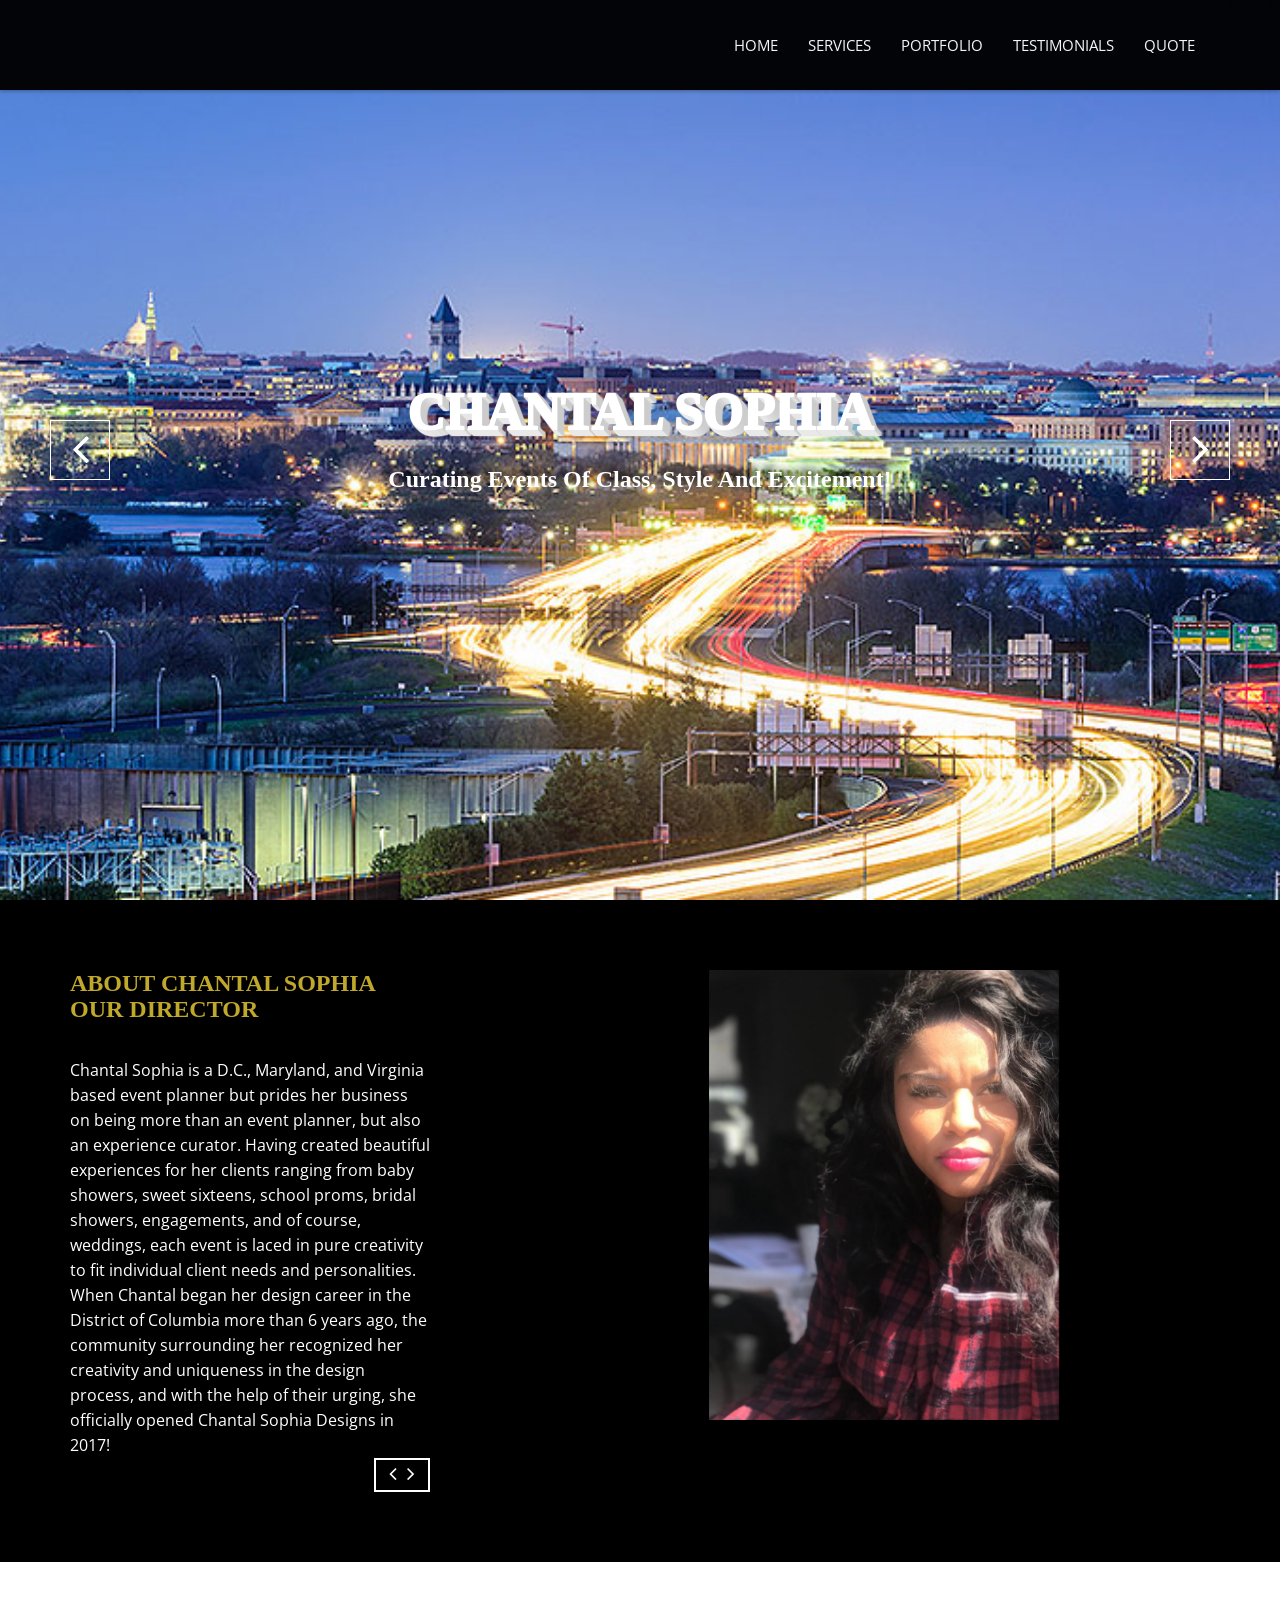
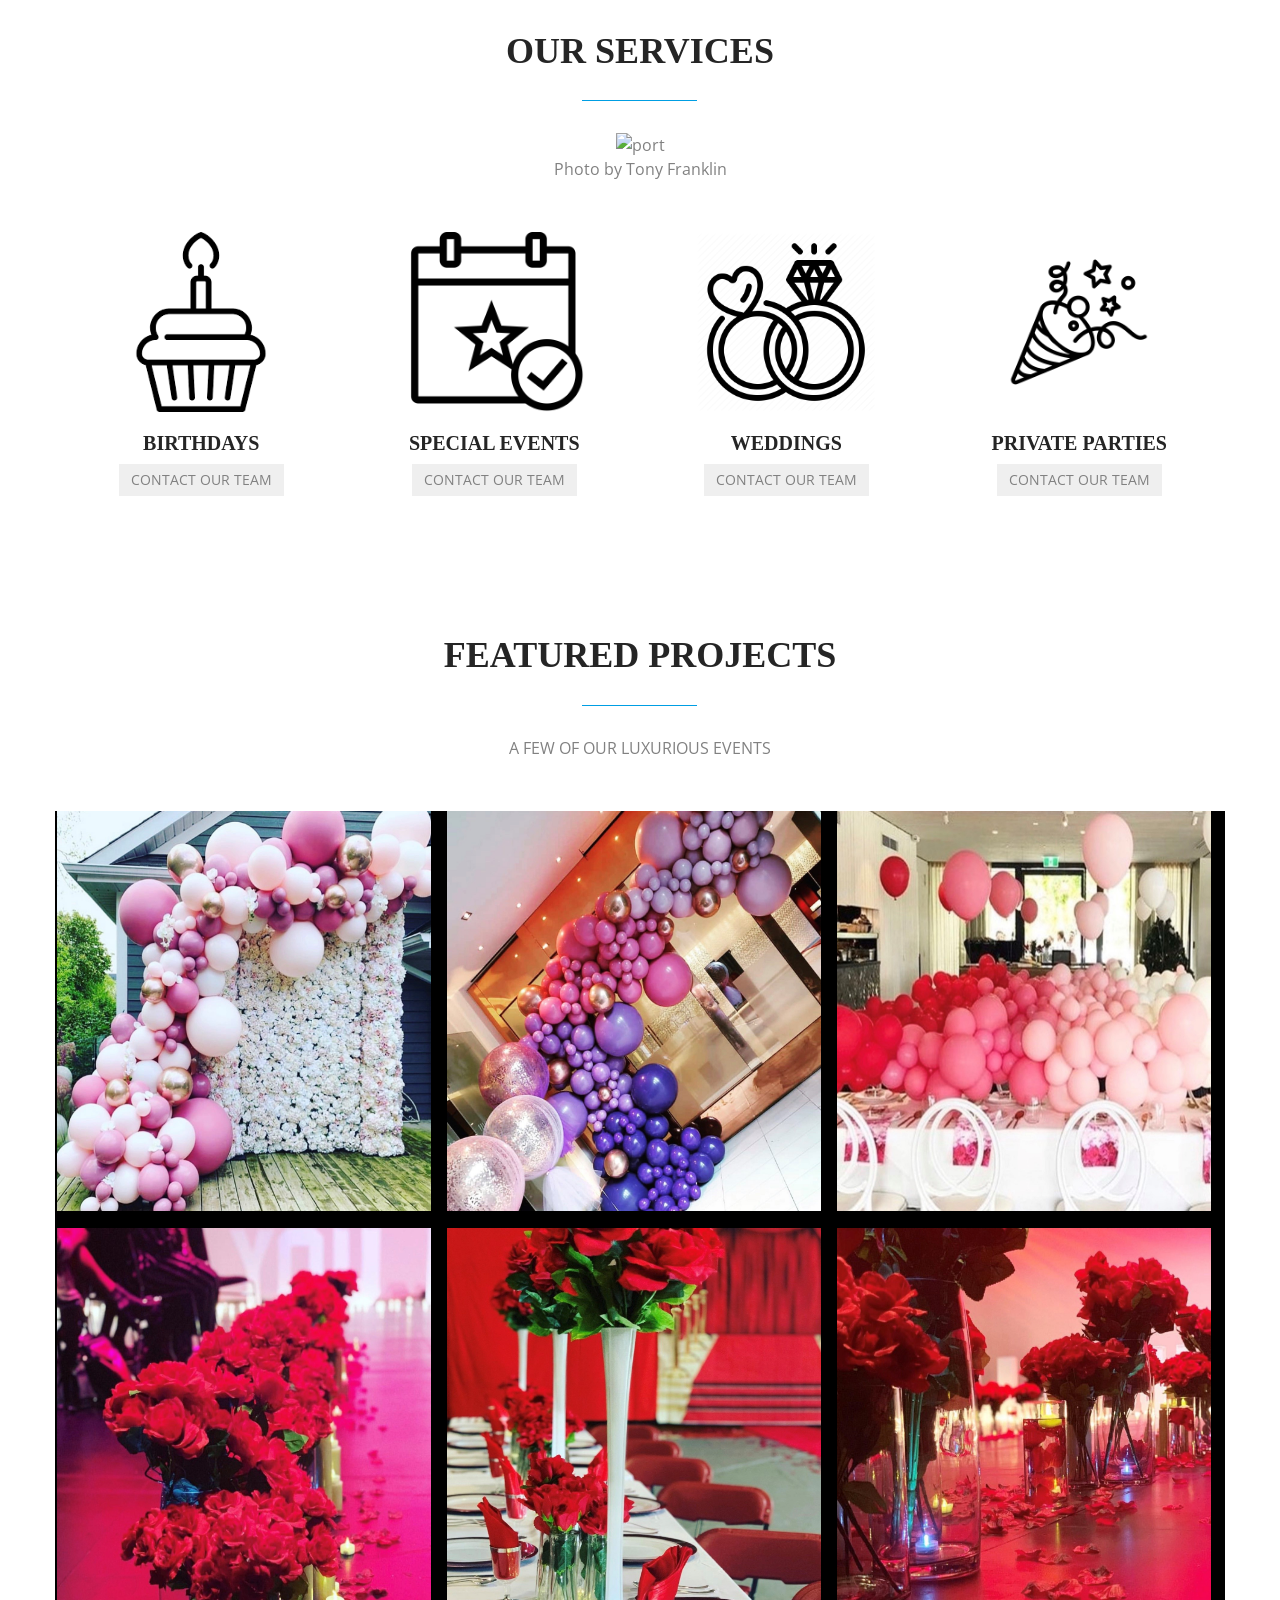
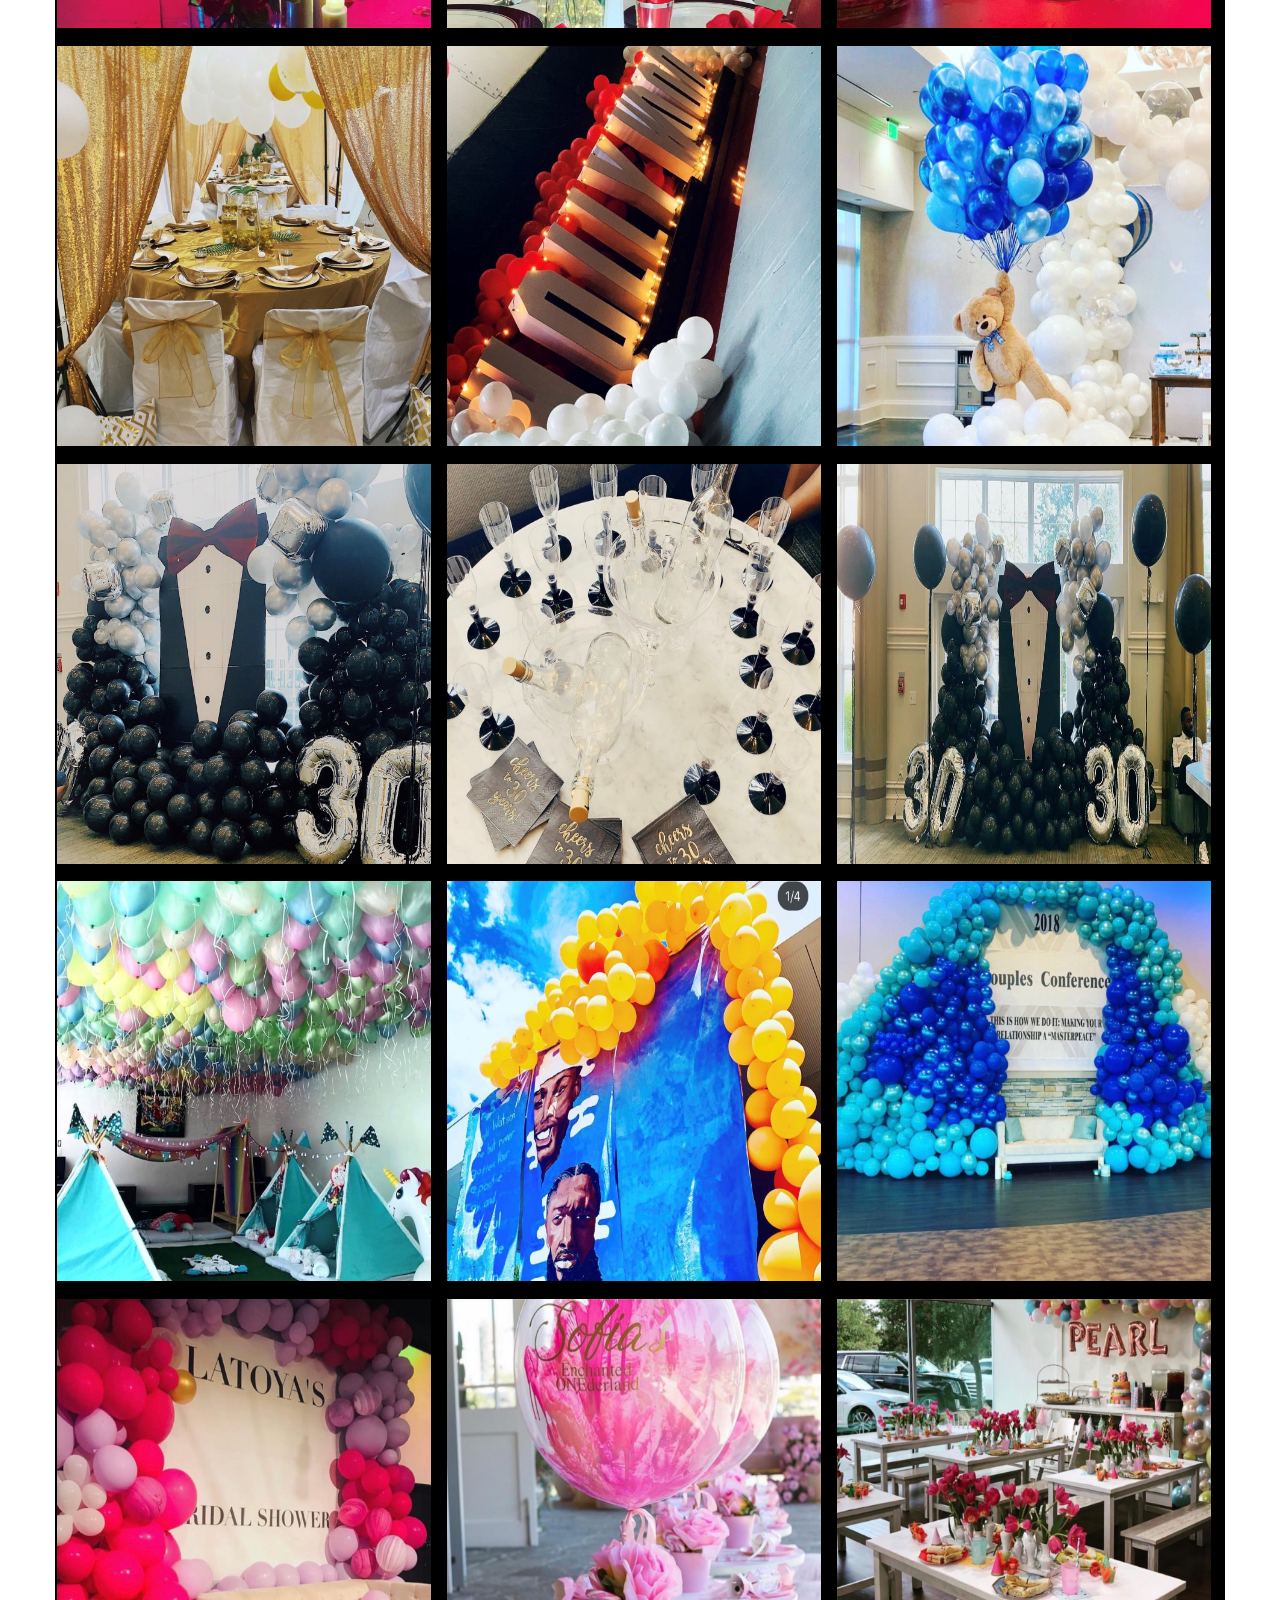
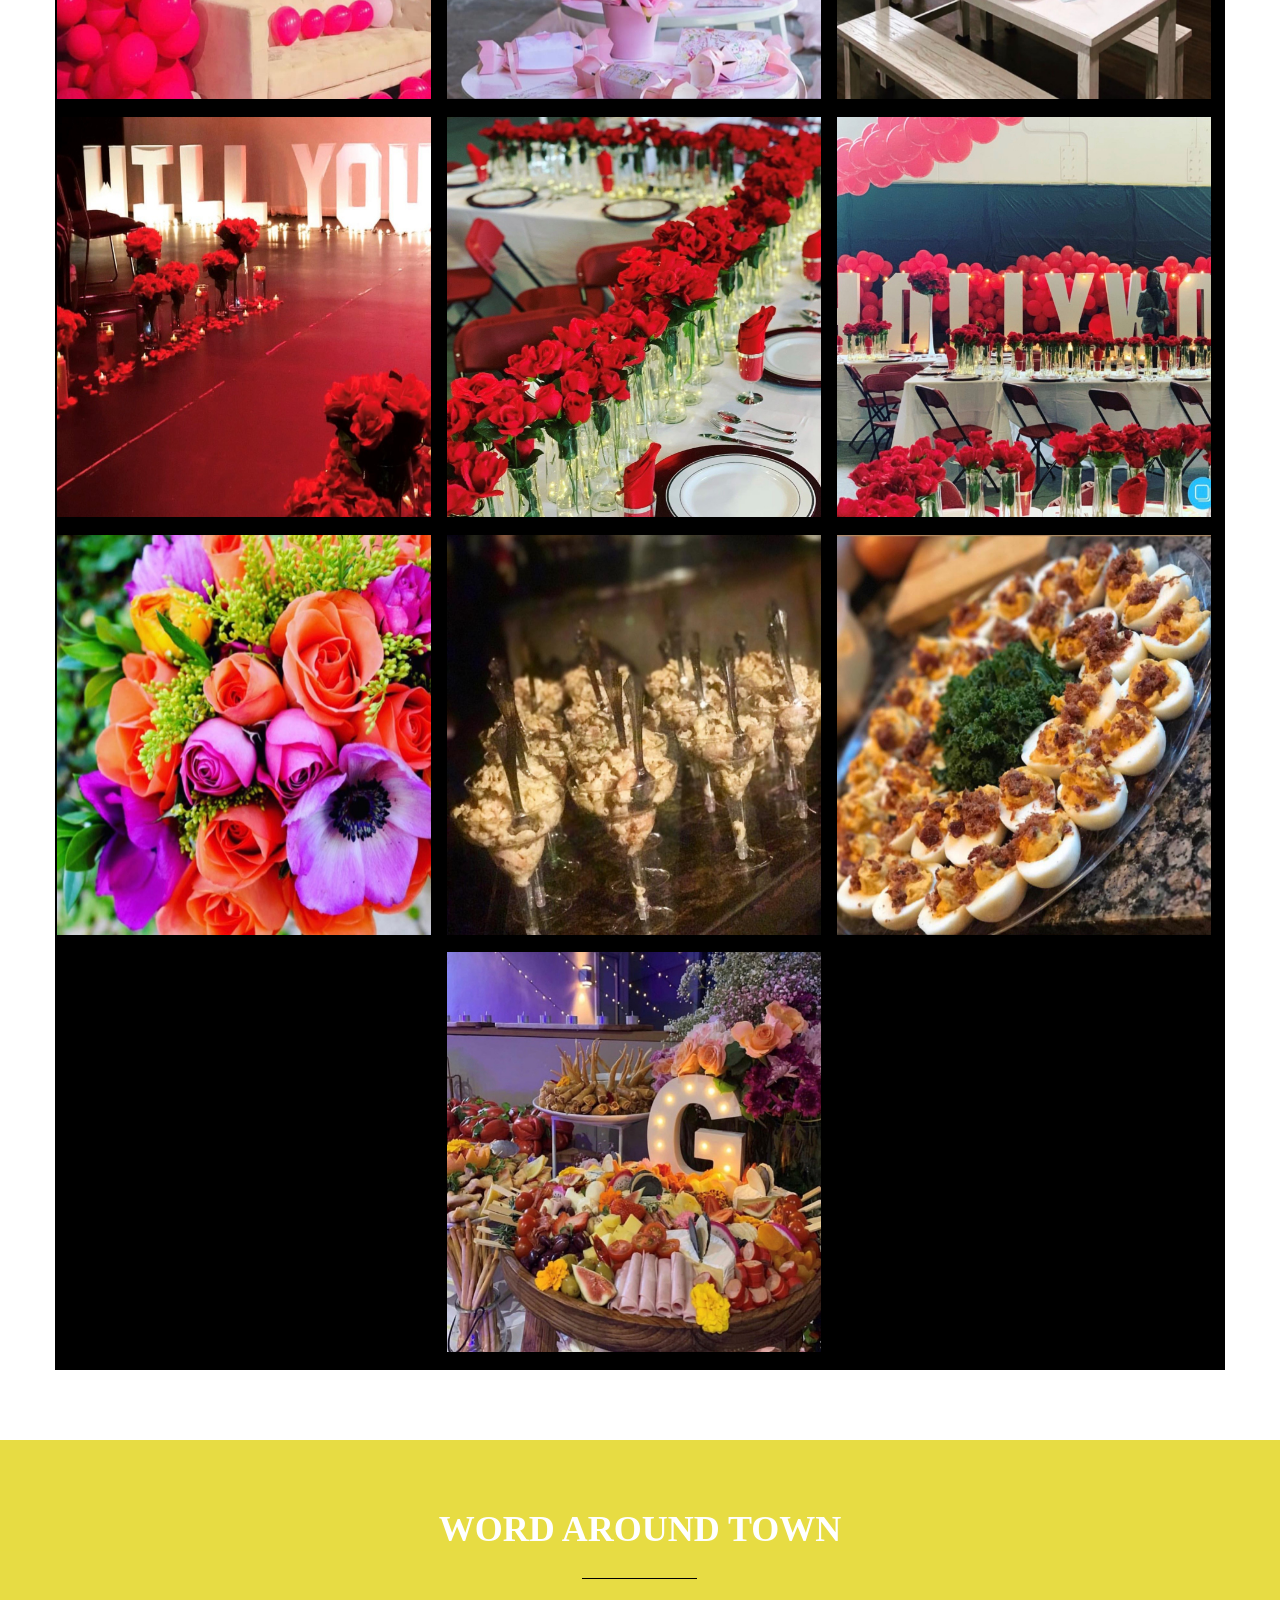
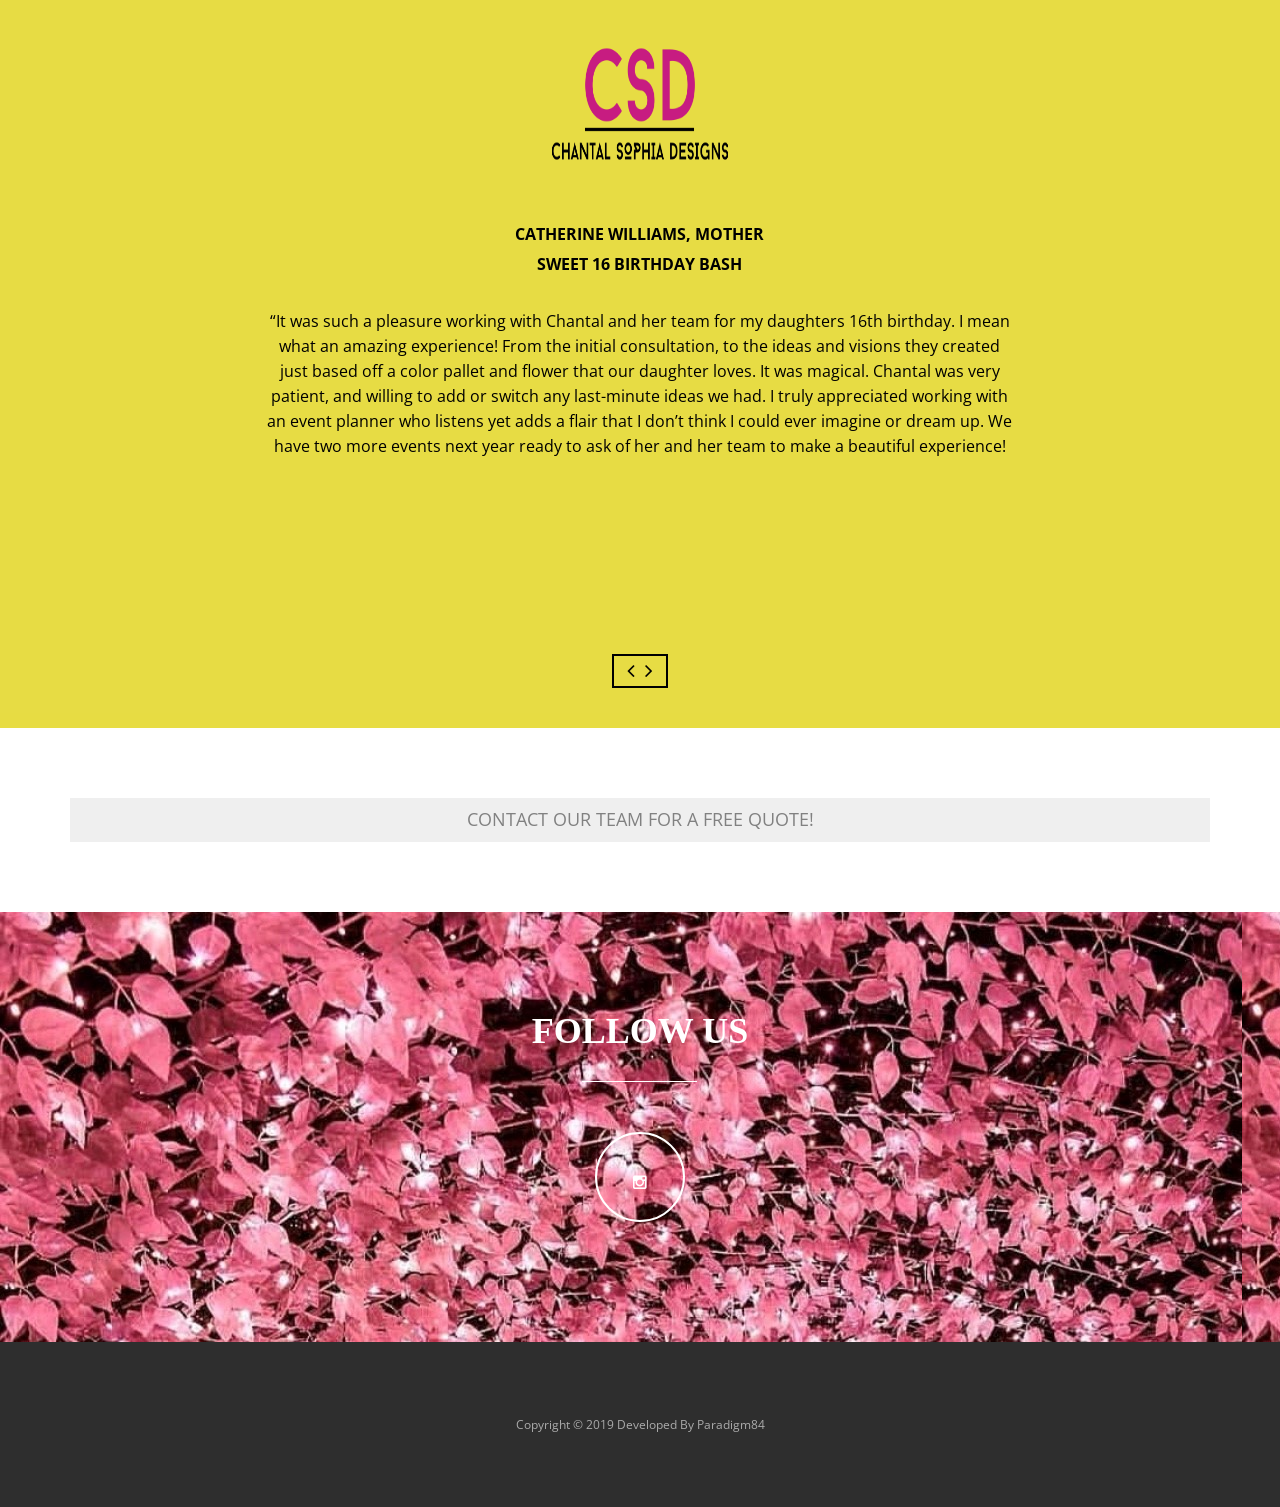
==== commit 89c1d447: "nav bar text edits" ====
--- a/index.html
+++ b/index.html
@@ -82,9 +82,9 @@
       <nav class="collapse navbar-collapse navbar-right" role="navigation">
         <ul id="nav" class="nav navbar-nav">
           <li><a href="#body">Home</a></li>
-          <li><a href="#service">Service</a></li>
+          <li><a href="#service">Services</a></li>
           <li><a href="#portfolio">portfolio</a></li>
-          <li><a href="#testimonials">Testimonial</a></li>
+          <li><a href="#testimonials">Testimonials</a></li>
           <li><a href="#price">QUOTE</a></li>
           <!-- <li><a href="#contact">Contact</a></li> -->
         </ul>
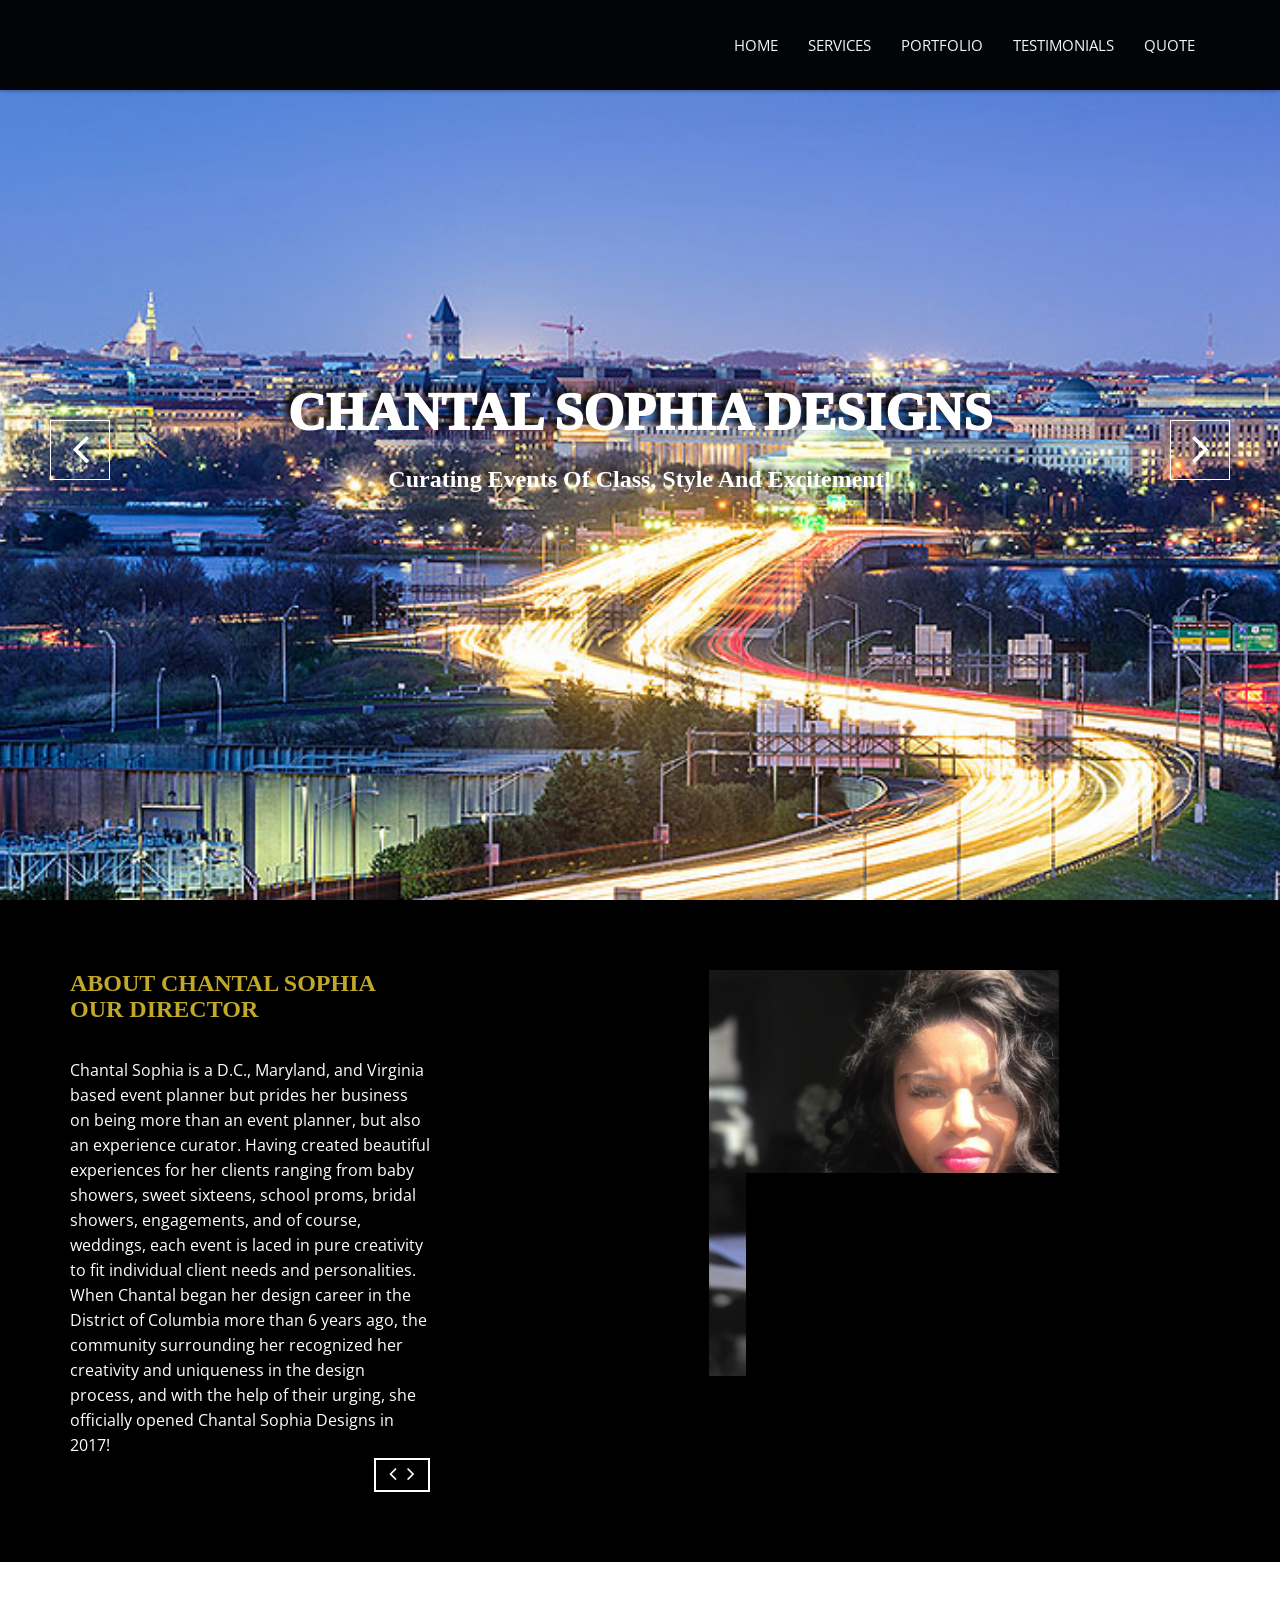
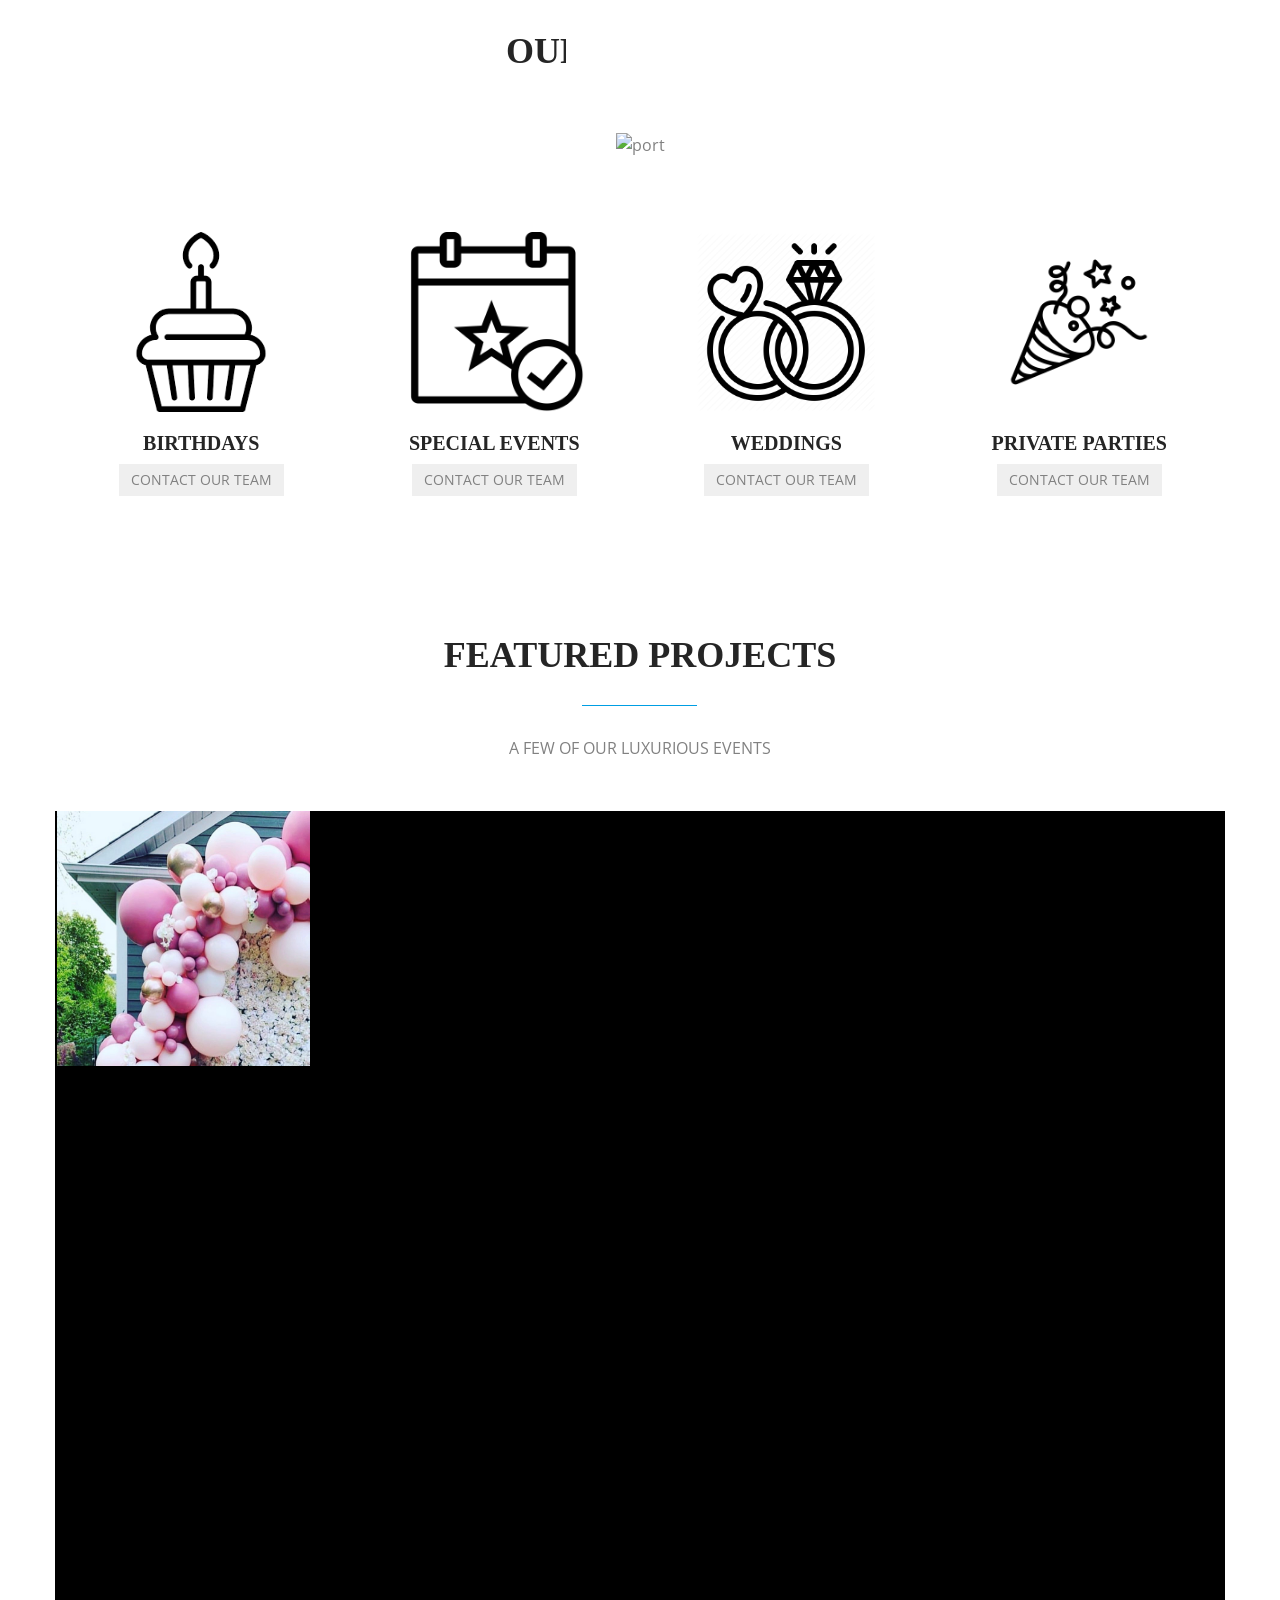
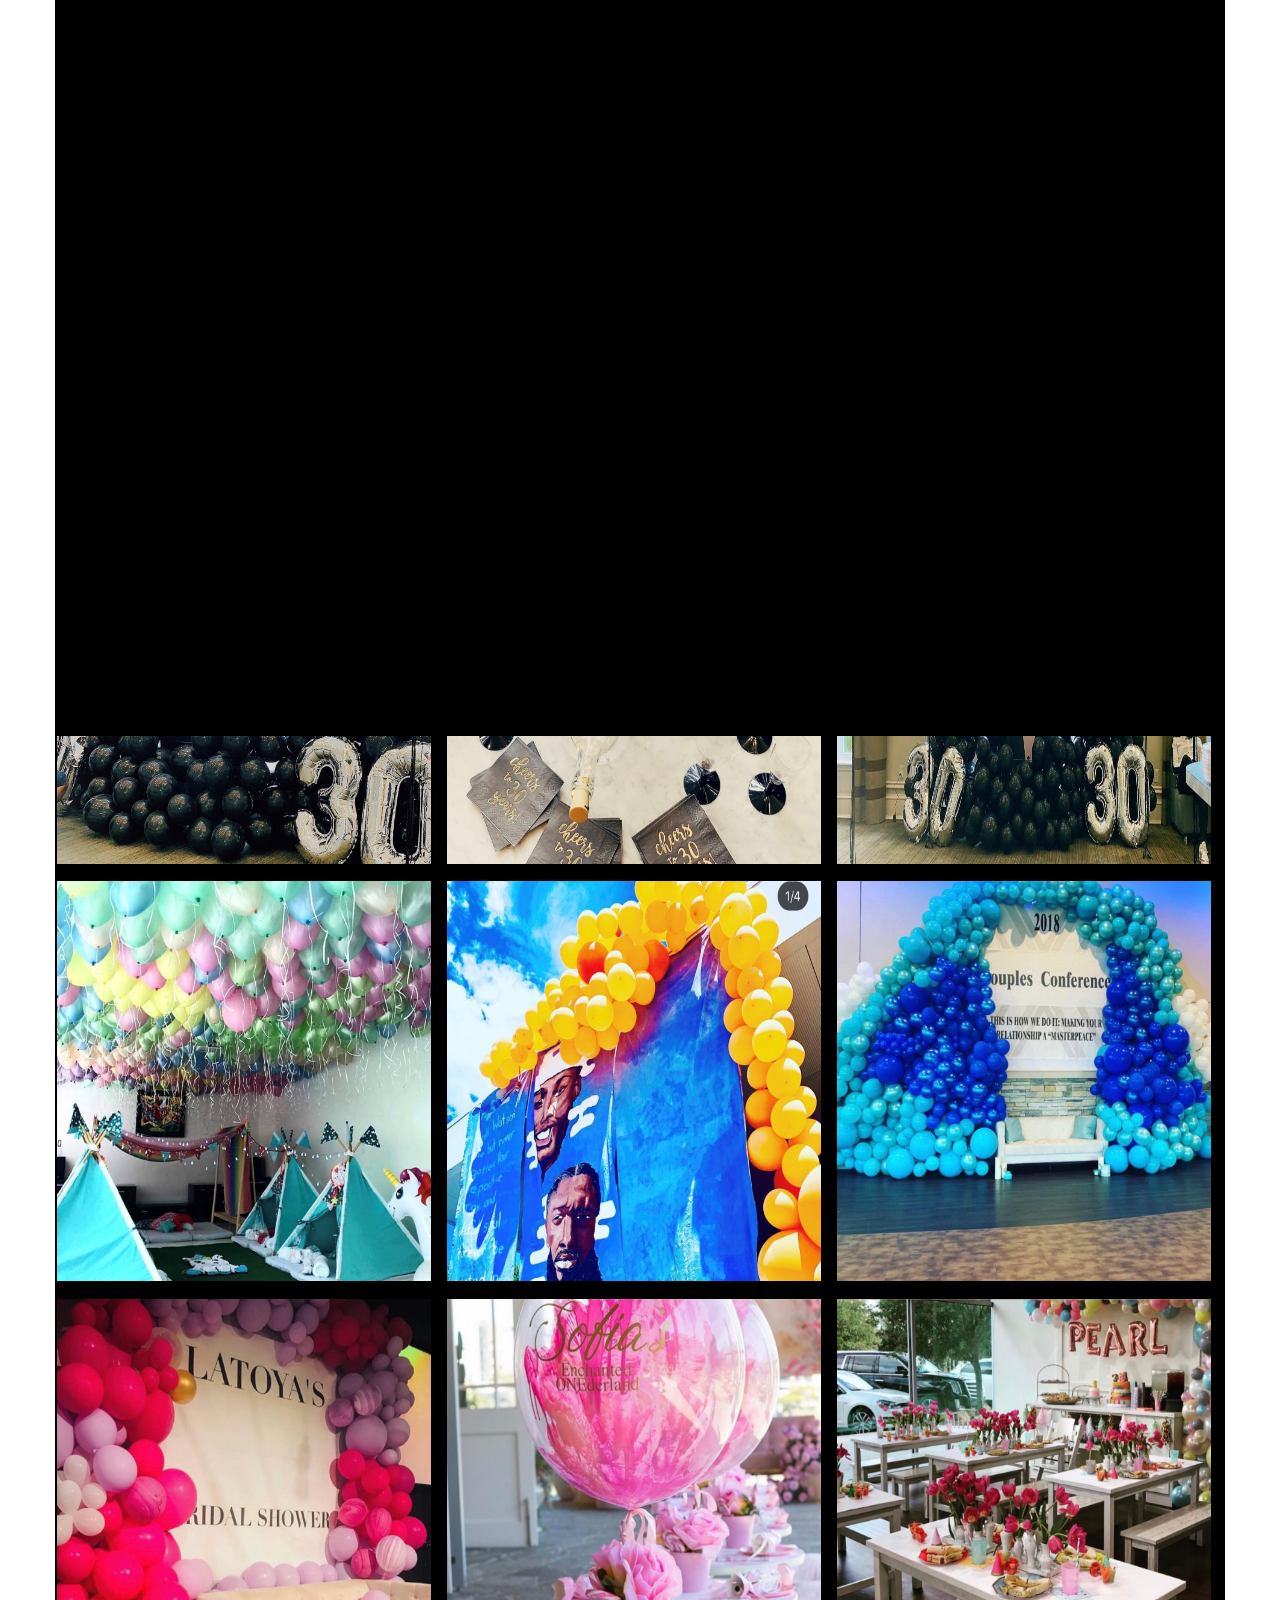
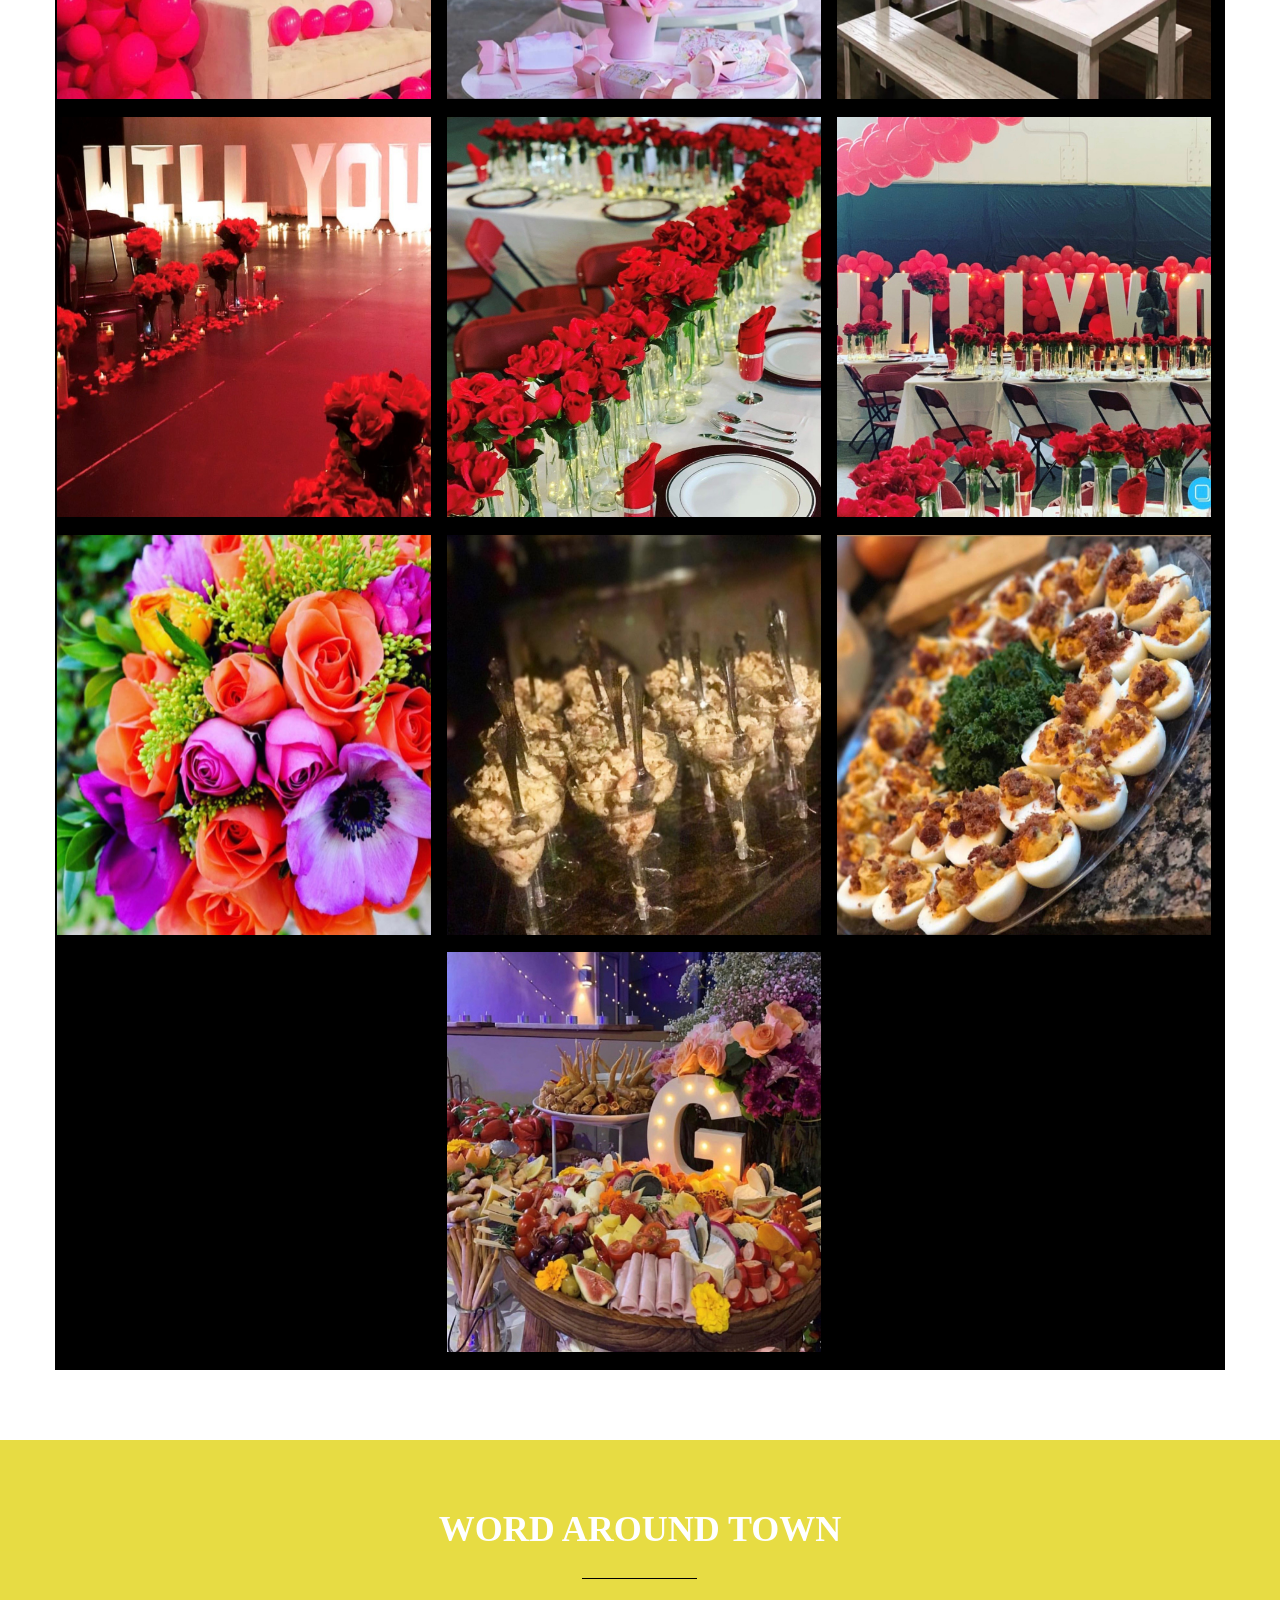
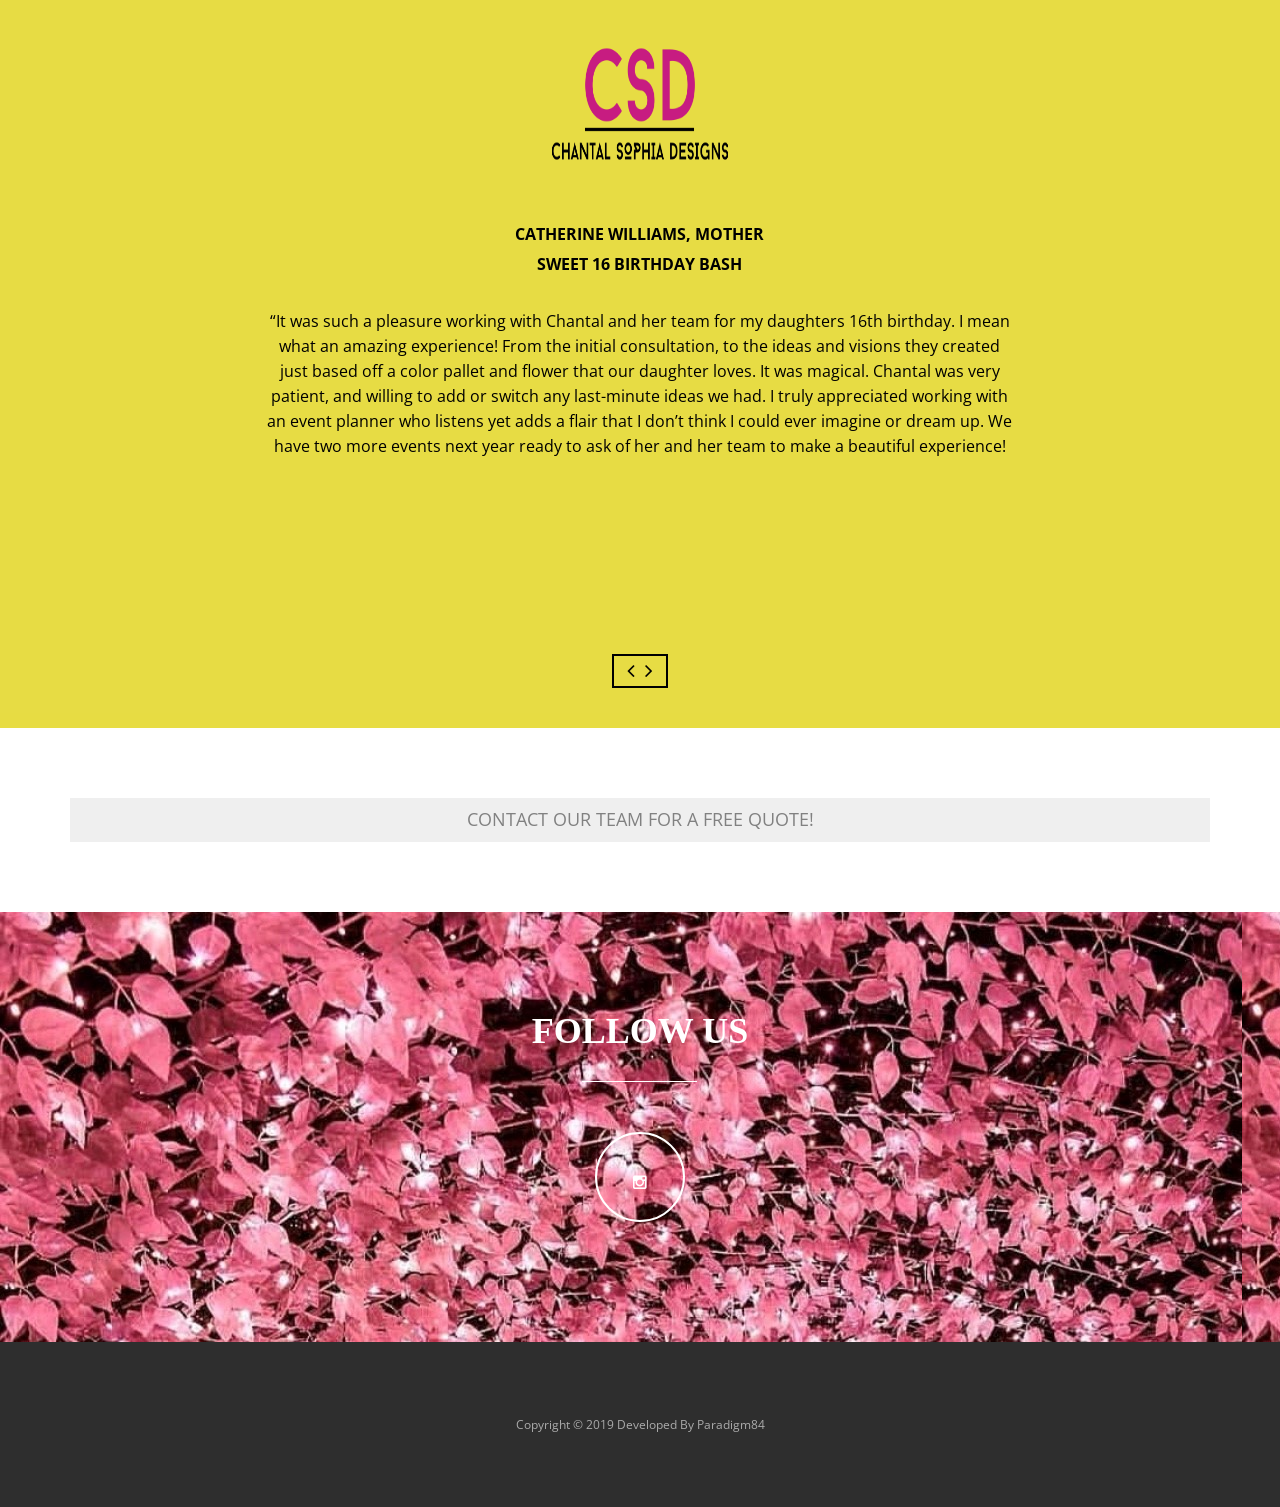
==== commit 04f28051: "changed main slider no 3d and removed excess pcis" ====
--- a/index.html
+++ b/index.html
@@ -11,7 +11,7 @@
   <meta charset="utf-8" />
   <!-- Always force latest IE rendering engine or request Chrome Frame -->
   <meta http-equiv="X-UA-Compatible" content="IE=edge,chrome=1" />
-  <title>Chantal Sophia</title>
+  <title>Chantal Sophia Designs</title>
   <!-- Meta Description -->
   <meta name="description" content="Blue One Page Creative HTML5 Template" />
   <meta name="keywords"
@@ -110,7 +110,7 @@
 
             <div class="slide-caption">
               <div class="caption-content">
-                <h2 class="animated fadeInDown">Chantal Sophia</h2>
+                <h2 class="animated fadeInDown">Chantal Sophia Designs</h2>
                 <span class="animated fadeInDown">Curating events of class, style and excitement!</span>
               </div>
             </div>
@@ -121,7 +121,7 @@
             <div class="bg-img bg-img-2"></div>
             <div class="slide-caption">
               <div class="caption-content">
-                <h2>Chantal Sophia</h2>
+                <h2>Chantal Sophia Designs</h2>
                 <span>Curating events of class, style and excitement!</span>
 
               </div>
@@ -133,7 +133,7 @@
             <div class="bg-img bg-img-3"></div>
             <div class="slide-caption">
               <div class="caption-content">
-                <h2>Chantal Sophia</h2>
+                <h2>Chantal Sophia Designs</h2>
                 <span>Curating events of class, style and excitement!</span>
 
               </div>
--- a/css/main.css
+++ b/css/main.css
@@ -385,11 +385,11 @@
   text-transform: uppercase;
   color: white;
   /* background: #ffffff; */
-  text-shadow: 1px 0px 1px #cccccc, 0px 1px 1px #eeeeee, 2px 1px 1px #cccccc,
+  /* text-shadow: 1px 0px 1px #cccccc, 0px 1px 1px #eeeeee, 2px 1px 1px #cccccc,
     1px 2px 1px #eeeeee, 3px 2px 1px #cccccc, 2px 3px 1px #eeeeee,
     4px 3px 1px #cccccc, 3px 4px 1px #eeeeee, 5px 4px 1px #cccccc,
     4px 5px 1px #eeeeee, 6px 5px 1px #cccccc, 5px 6px 1px #eeeeee,
-    7px 6px 1px #cccccc, 2px 2px 2px #ce5937;
+    7px 6px 1px #cccccc, 2px 2px 2px #ce5937; */
 }
 
 .caption-content > span {
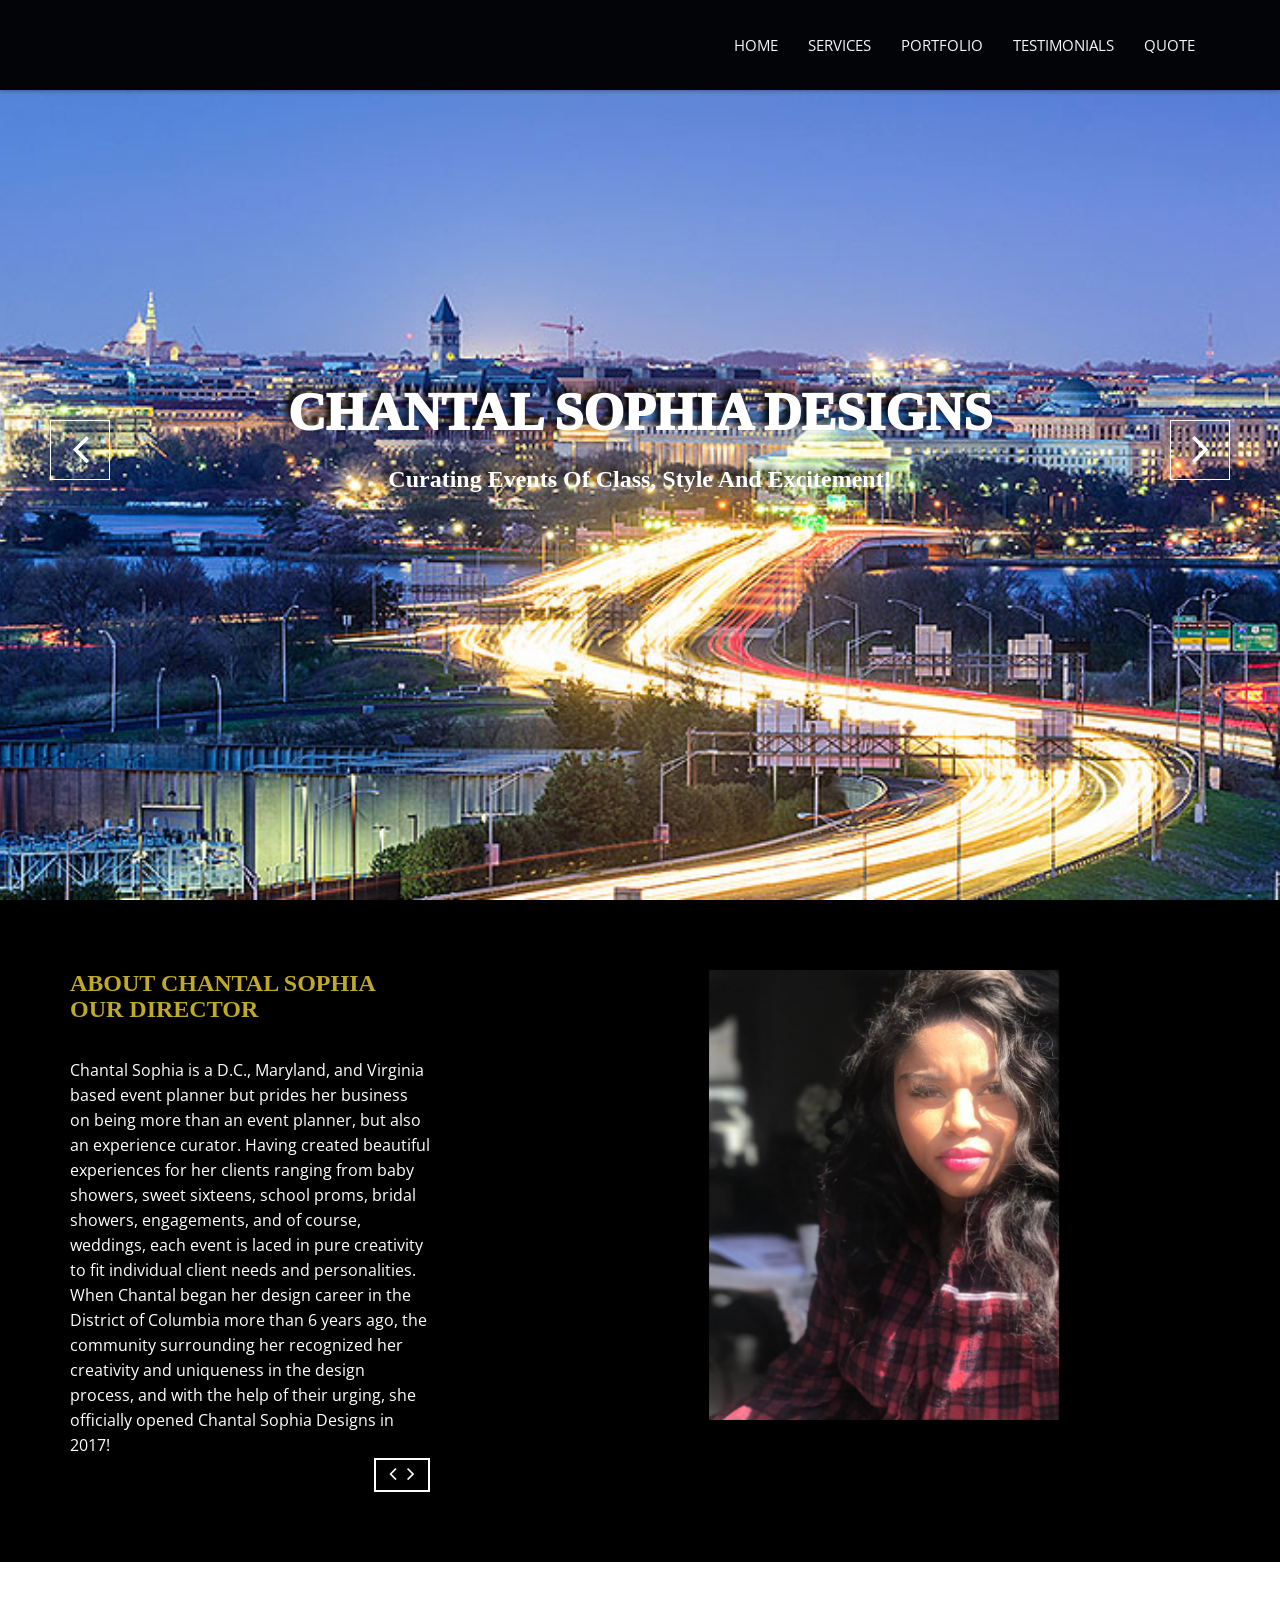
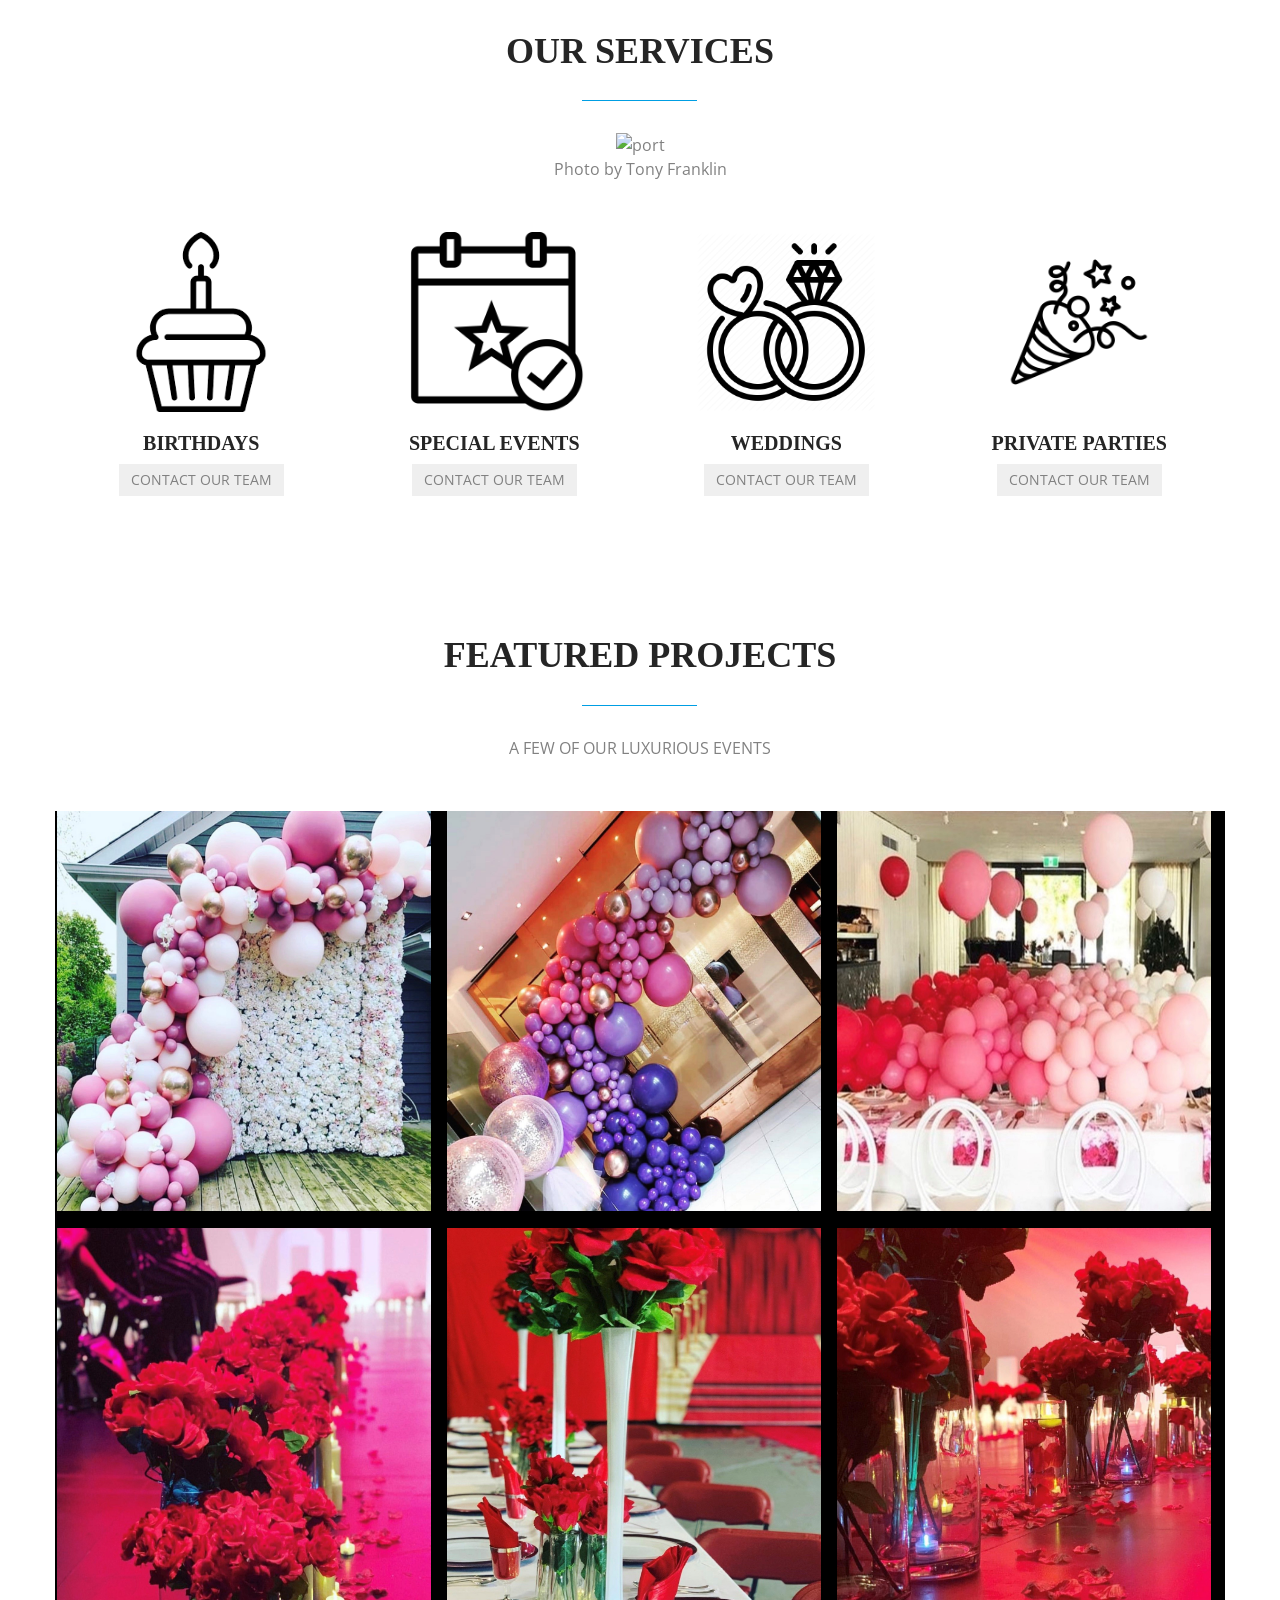
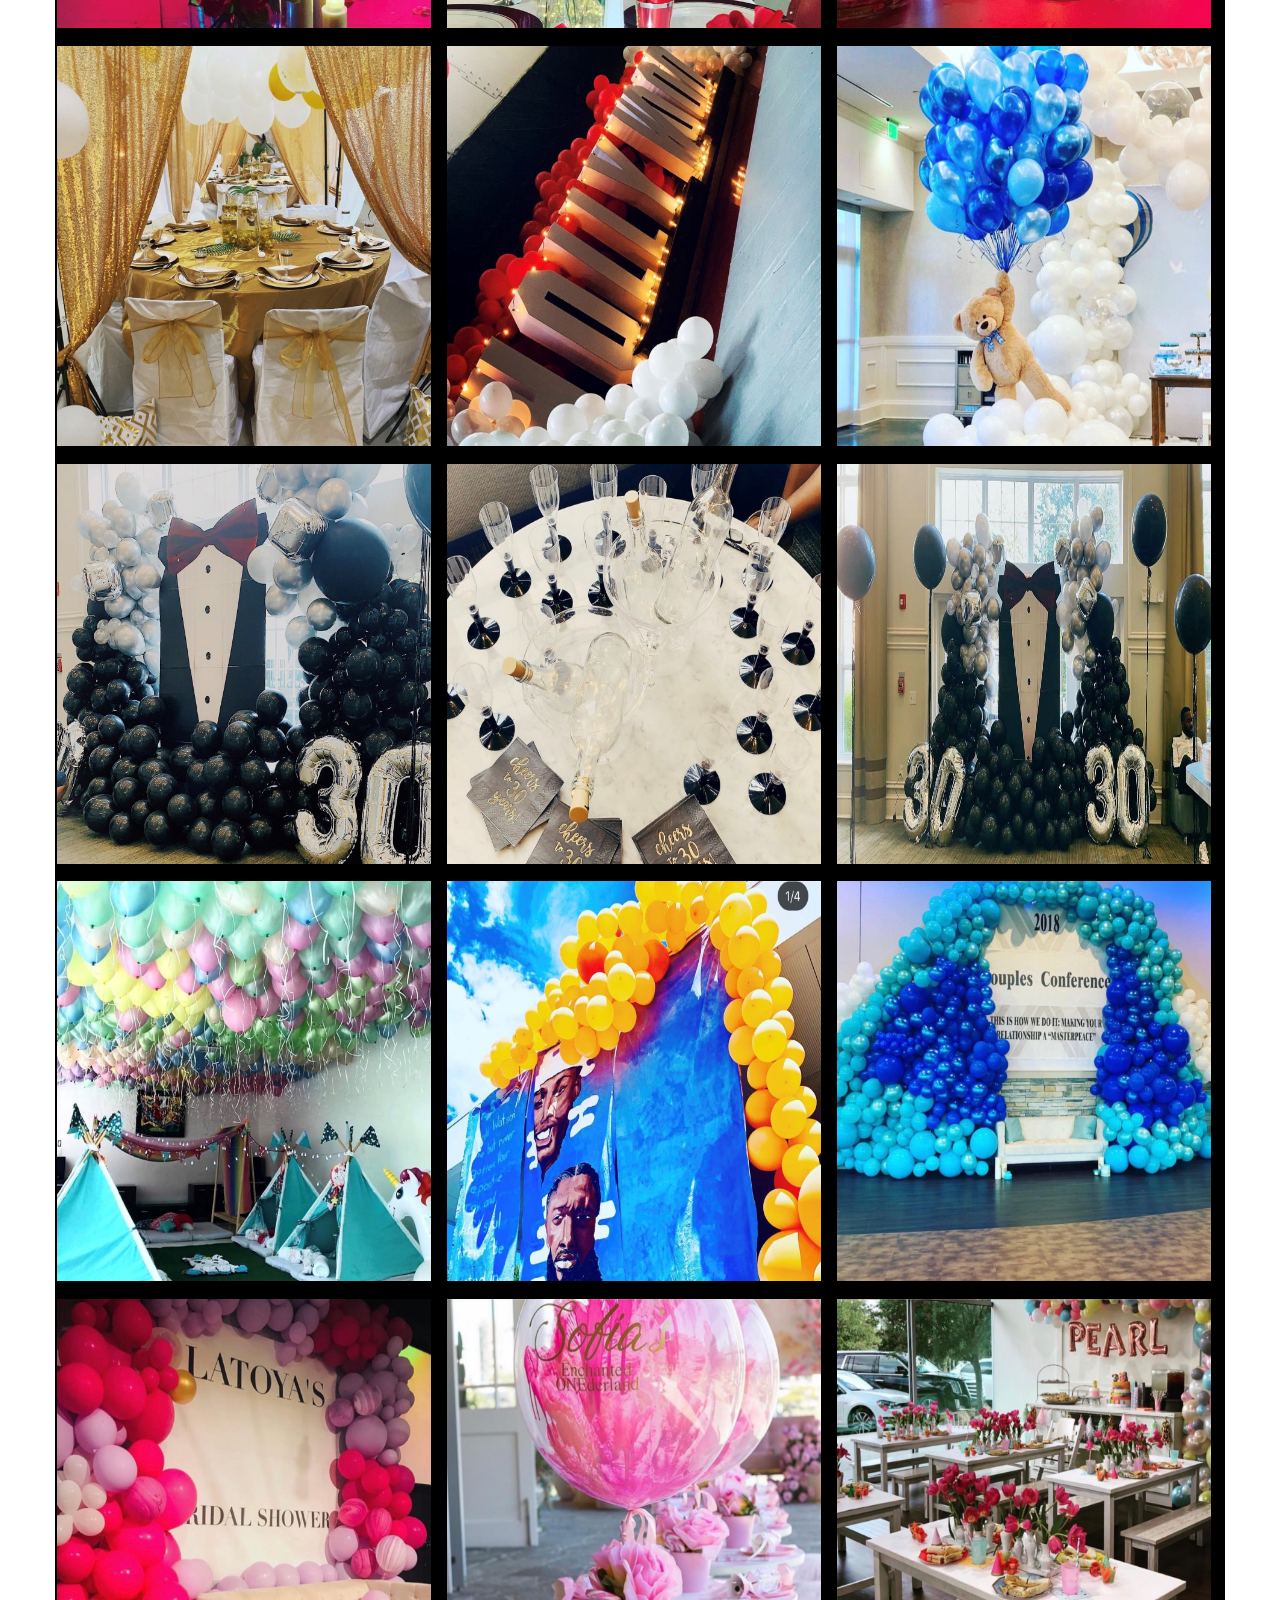
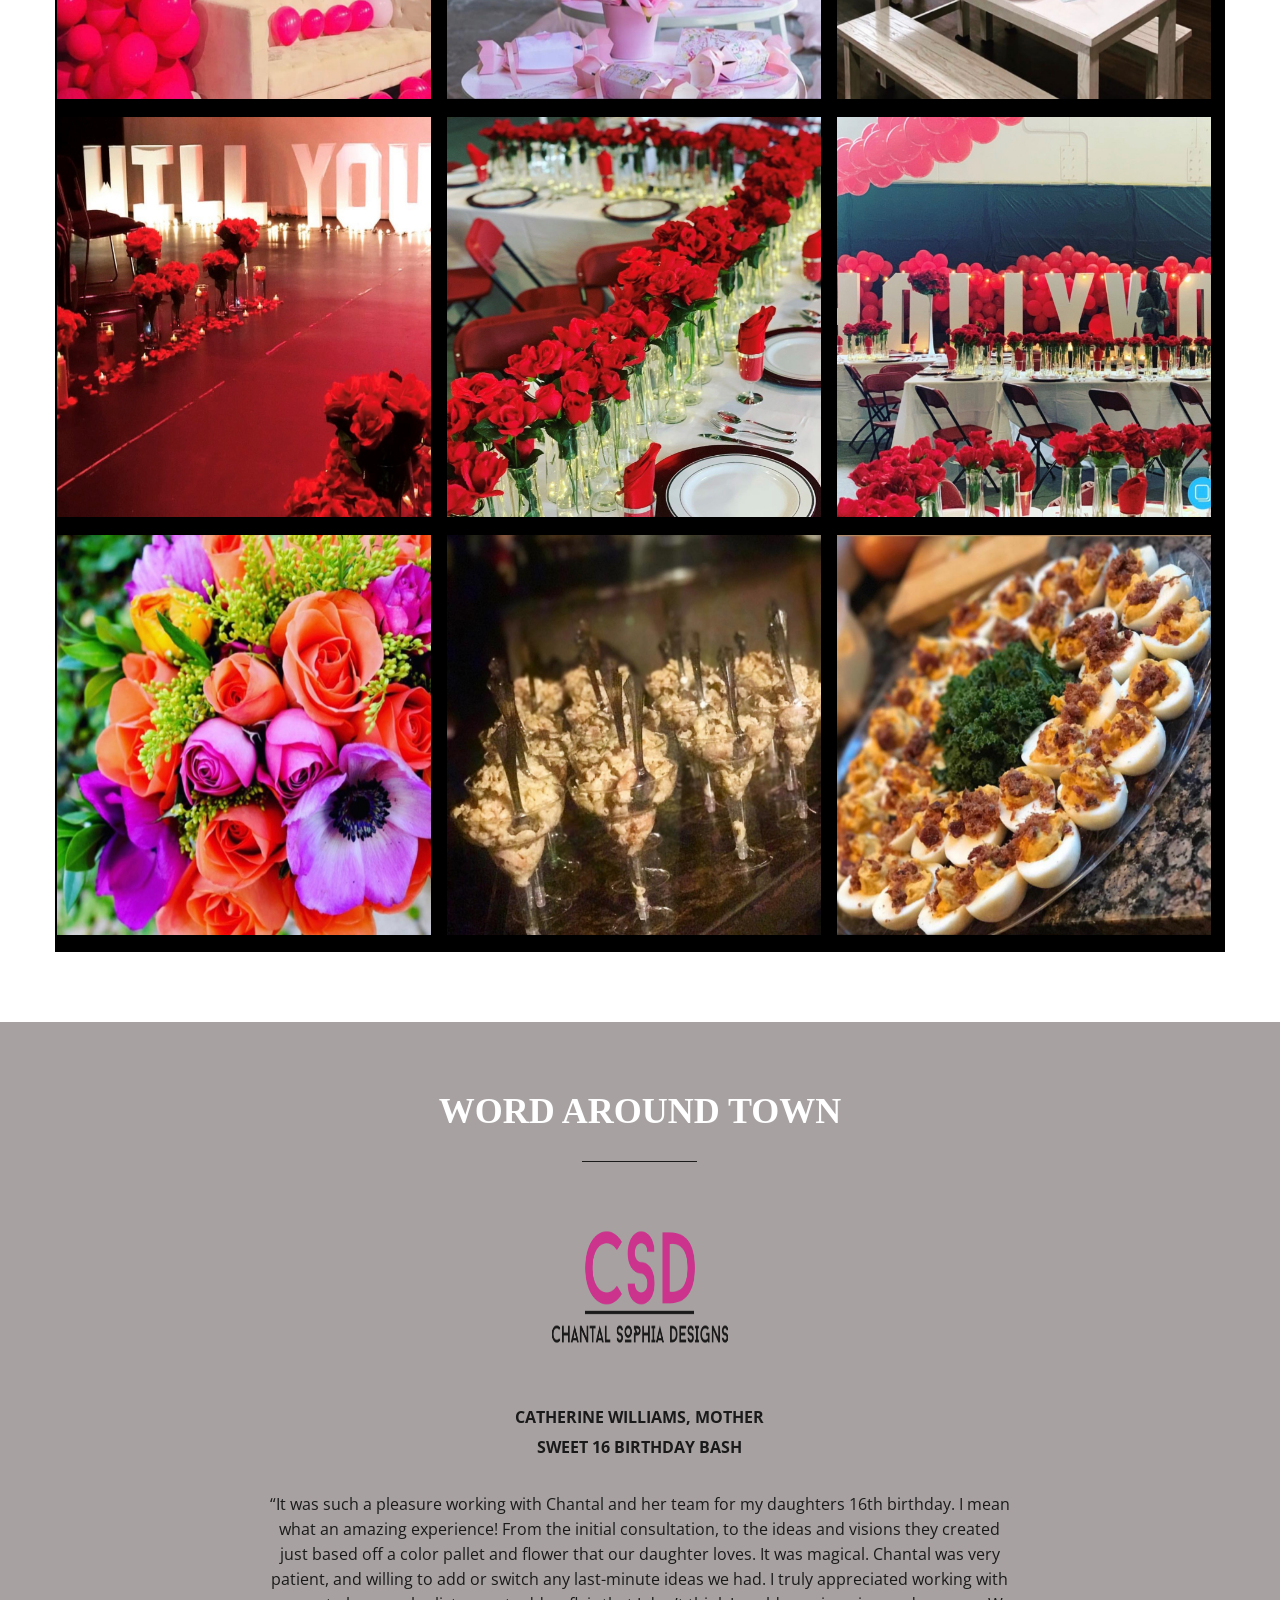
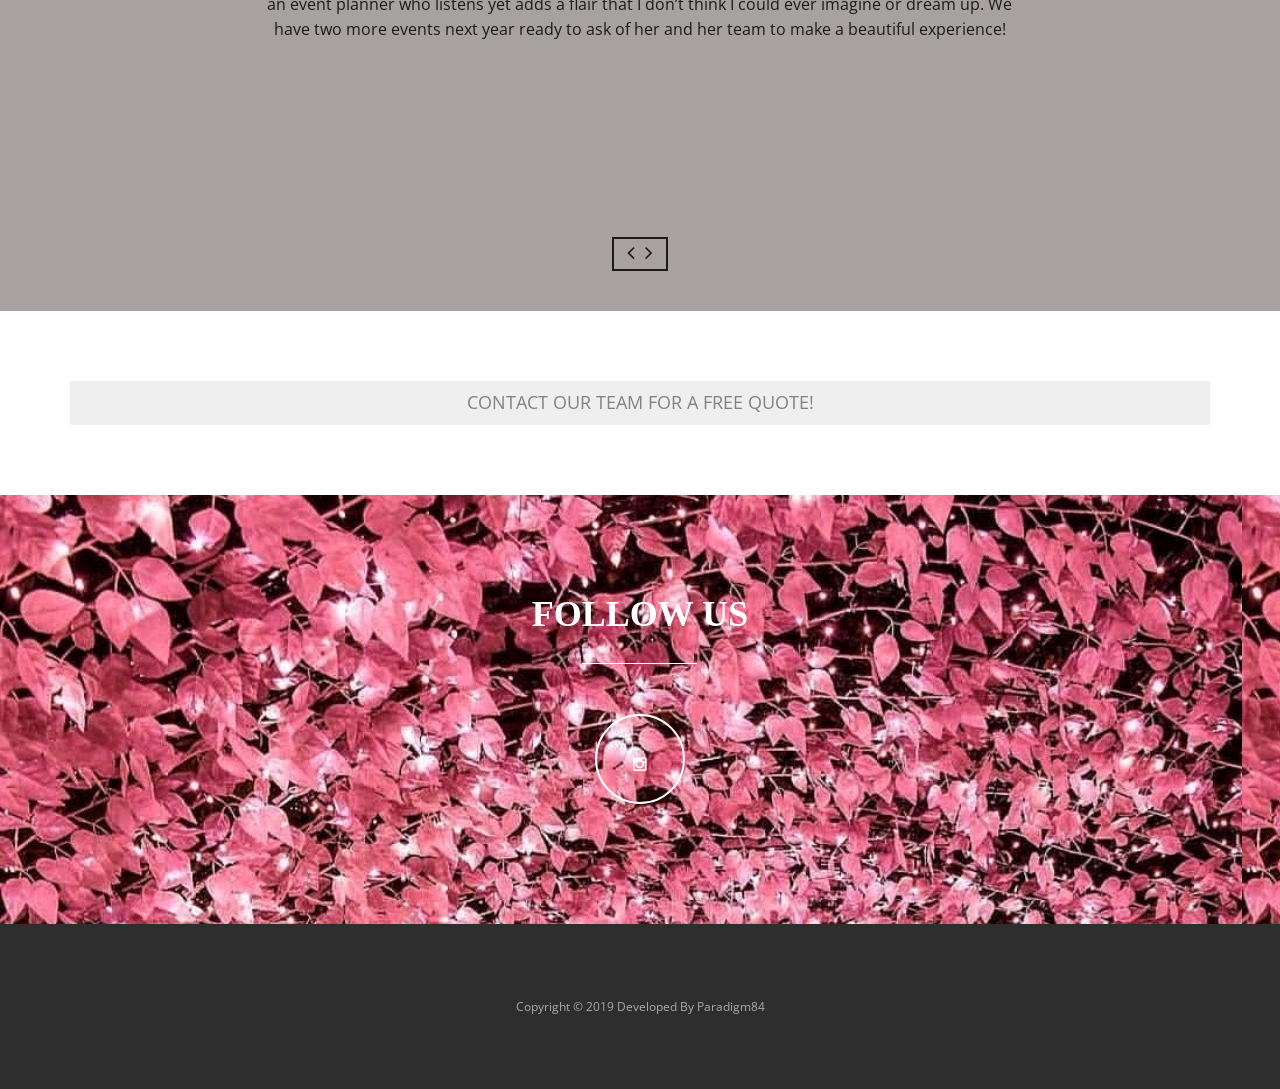
==== commit 42e4a450: "testimonial color edits and removed odd pic in portfolio" ====
--- a/index.html
+++ b/index.html
@@ -807,25 +807,25 @@
               </ul>
             </li>
 
-            <li class="portfolio-item">
+            <!-- <li class="portfolio-item">
               <img src="img/portfolio/26.jpg" class="img-responsive" alt="" style="width:400px;height:400px;" />
-              <!-- <figcaption class="mask">
+              <figcaption class="mask">
                                 <h3>Wall street</h3>
                                 <p>
                                   Lorem Ipsum is simply dummy text of the printing and
                                   typesetting ndustry.
                                 </p>
-                              </figcaption> -->
+                              </figcaption>
               <ul class="external">
                 <li>
                   <a class="fancybox" title="" data-fancybox-group="works" href="img/portfolio/26.jpg"><i
                       class="fa fa-search"></i></a>
                 </li>
                 <li>
-                  <!-- <a href=""><i class="fa fa-link"></i></a> -->
-                </li>
-              </ul>
-            </li>
+                  <a href=""><i class="fa fa-link"></i></a>
+                </li>
+              </ul>
+            </li> -->
 
 
 
--- a/css/main.css
+++ b/css/main.css
@@ -762,8 +762,9 @@
 }
 
 #testimonials .overlay {
-  background-color: rgba(224, 210, 15, 0.78);
+  background-color: rgb(158, 151, 151);
   padding: 70px 0 40px;
+  opacity: 0.9;
 }
 
 .testimonial-item {
@@ -1452,3 +1453,279 @@
     width: 380px;
   }
 }
+
+/* ----------- iPhone 4 and 4S ----------- */
+
+/* Portrait and Landscape */
+@media only screen 
+  and (min-device-width: 320px) 
+  and (max-device-width: 480px)
+  and (-webkit-min-device-pixel-ratio: 2) {
+
+}
+
+/* Portrait */
+@media only screen 
+  and (min-device-width: 320px) 
+  and (max-device-width: 480px)
+  and (-webkit-min-device-pixel-ratio: 2)
+  and (orientation: portrait) {
+}
+
+/* Landscape */
+@media only screen 
+  and (min-device-width: 320px) 
+  and (max-device-width: 480px)
+  and (-webkit-min-device-pixel-ratio: 2)
+  and (orientation: landscape) {
+
+}
+
+/* ----------- iPhone 5, 5S, 5C and 5SE ----------- */
+
+/* Portrait and Landscape */
+@media only screen 
+  and (min-device-width: 320px) 
+  and (max-device-width: 568px)
+  and (-webkit-min-device-pixel-ratio: 2) {
+
+}
+
+/* Portrait */
+@media only screen 
+  and (min-device-width: 320px) 
+  and (max-device-width: 568px)
+  and (-webkit-min-device-pixel-ratio: 2)
+  and (orientation: portrait) {
+}
+
+/* Landscape */
+@media only screen 
+  and (min-device-width: 320px) 
+  and (max-device-width: 568px)
+  and (-webkit-min-device-pixel-ratio: 2)
+  and (orientation: landscape) {
+
+}
+
+/* ----------- iPhone 6, 6S, 7 and 8 ----------- */
+
+/* Portrait and Landscape */
+@media only screen 
+  and (min-device-width: 375px) 
+  and (max-device-width: 667px) 
+  and (-webkit-min-device-pixel-ratio: 2) { 
+
+}
+
+/* Portrait */
+@media only screen 
+  and (min-device-width: 375px) 
+  and (max-device-width: 667px) 
+  and (-webkit-min-device-pixel-ratio: 2)
+  and (orientation: portrait) { 
+
+}
+
+/* Landscape */
+@media only screen 
+  and (min-device-width: 375px) 
+  and (max-device-width: 667px) 
+  and (-webkit-min-device-pixel-ratio: 2)
+  and (orientation: landscape) { 
+
+}
+
+/* ----------- iPhone 6+, 7+ and 8+ ----------- */
+
+/* Portrait and Landscape */
+@media only screen 
+  and (min-device-width: 414px) 
+  and (max-device-width: 736px) 
+  and (-webkit-min-device-pixel-ratio: 3) { 
+
+}
+
+/* Portrait */
+@media only screen 
+  and (min-device-width: 414px) 
+  and (max-device-width: 736px) 
+  and (-webkit-min-device-pixel-ratio: 3)
+  and (orientation: portrait) { 
+
+}
+
+/* Landscape */
+@media only screen 
+  and (min-device-width: 414px) 
+  and (max-device-width: 736px) 
+  and (-webkit-min-device-pixel-ratio: 3)
+  and (orientation: landscape) { 
+
+}
+
+/* ----------- iPhone X ----------- */
+
+/* Portrait and Landscape */
+@media only screen 
+  and (min-device-width: 375px) 
+  and (max-device-width: 812px) 
+  and (-webkit-min-device-pixel-ratio: 3) { 
+
+}
+
+/* Portrait */
+@media only screen 
+  and (min-device-width: 375px) 
+  and (max-device-width: 812px) 
+  and (-webkit-min-device-pixel-ratio: 3)
+  and (orientation: portrait) { 
+
+}
+
+/* Landscape */
+@media only screen 
+  and (min-device-width: 375px) 
+  and (max-device-width: 812px) 
+  and (-webkit-min-device-pixel-ratio: 3)
+  and (orientation: landscape) { 
+
+}
+
+/* ----------- iPhone 4 and 4S ----------- */
+
+/* Portrait and Landscape */
+@media only screen 
+  and (min-device-width: 320px) 
+  and (max-device-width: 480px)
+  and (-webkit-min-device-pixel-ratio: 2) {
+
+}
+
+/* Portrait */
+@media only screen 
+  and (min-device-width: 320px) 
+  and (max-device-width: 480px)
+  and (-webkit-min-device-pixel-ratio: 2)
+  and (orientation: portrait) {
+}
+
+/* Landscape */
+@media only screen 
+  and (min-device-width: 320px) 
+  and (max-device-width: 480px)
+  and (-webkit-min-device-pixel-ratio: 2)
+  and (orientation: landscape) {
+
+}
+
+/* ----------- iPhone 5, 5S, 5C and 5SE ----------- */
+
+/* Portrait and Landscape */
+@media only screen 
+  and (min-device-width: 320px) 
+  and (max-device-width: 568px)
+  and (-webkit-min-device-pixel-ratio: 2) {
+
+}
+
+/* Portrait */
+@media only screen 
+  and (min-device-width: 320px) 
+  and (max-device-width: 568px)
+  and (-webkit-min-device-pixel-ratio: 2)
+  and (orientation: portrait) {
+}
+
+/* Landscape */
+@media only screen 
+  and (min-device-width: 320px) 
+  and (max-device-width: 568px)
+  and (-webkit-min-device-pixel-ratio: 2)
+  and (orientation: landscape) {
+
+}
+
+/* ----------- iPhone 6, 6S, 7 and 8 ----------- */
+
+/* Portrait and Landscape */
+@media only screen 
+  and (min-device-width: 375px) 
+  and (max-device-width: 667px) 
+  and (-webkit-min-device-pixel-ratio: 2) { 
+
+}
+
+/* Portrait */
+@media only screen 
+  and (min-device-width: 375px) 
+  and (max-device-width: 667px) 
+  and (-webkit-min-device-pixel-ratio: 2)
+  and (orientation: portrait) { 
+
+}
+
+/* Landscape */
+@media only screen 
+  and (min-device-width: 375px) 
+  and (max-device-width: 667px) 
+  and (-webkit-min-device-pixel-ratio: 2)
+  and (orientation: landscape) { 
+
+}
+
+/* ----------- iPhone 6+, 7+ and 8+ ----------- */
+
+/* Portrait and Landscape */
+@media only screen 
+  and (min-device-width: 414px) 
+  and (max-device-width: 736px) 
+  and (-webkit-min-device-pixel-ratio: 3) { 
+
+}
+
+/* Portrait */
+@media only screen 
+  and (min-device-width: 414px) 
+  and (max-device-width: 736px) 
+  and (-webkit-min-device-pixel-ratio: 3)
+  and (orientation: portrait) { 
+
+}
+
+/* Landscape */
+@media only screen 
+  and (min-device-width: 414px) 
+  and (max-device-width: 736px) 
+  and (-webkit-min-device-pixel-ratio: 3)
+  and (orientation: landscape) { 
+
+}
+
+/* ----------- iPhone X ----------- */
+
+/* Portrait and Landscape */
+@media only screen 
+  and (min-device-width: 375px) 
+  and (max-device-width: 812px) 
+  and (-webkit-min-device-pixel-ratio: 3) { 
+
+}
+
+/* Portrait */
+@media only screen 
+  and (min-device-width: 375px) 
+  and (max-device-width: 812px) 
+  and (-webkit-min-device-pixel-ratio: 3)
+  and (orientation: portrait) { 
+
+}
+
+/* Landscape */
+@media only screen 
+  and (min-device-width: 375px) 
+  and (max-device-width: 812px) 
+  and (-webkit-min-device-pixel-ratio: 3)
+  and (orientation: landscape) { 
+
+}
